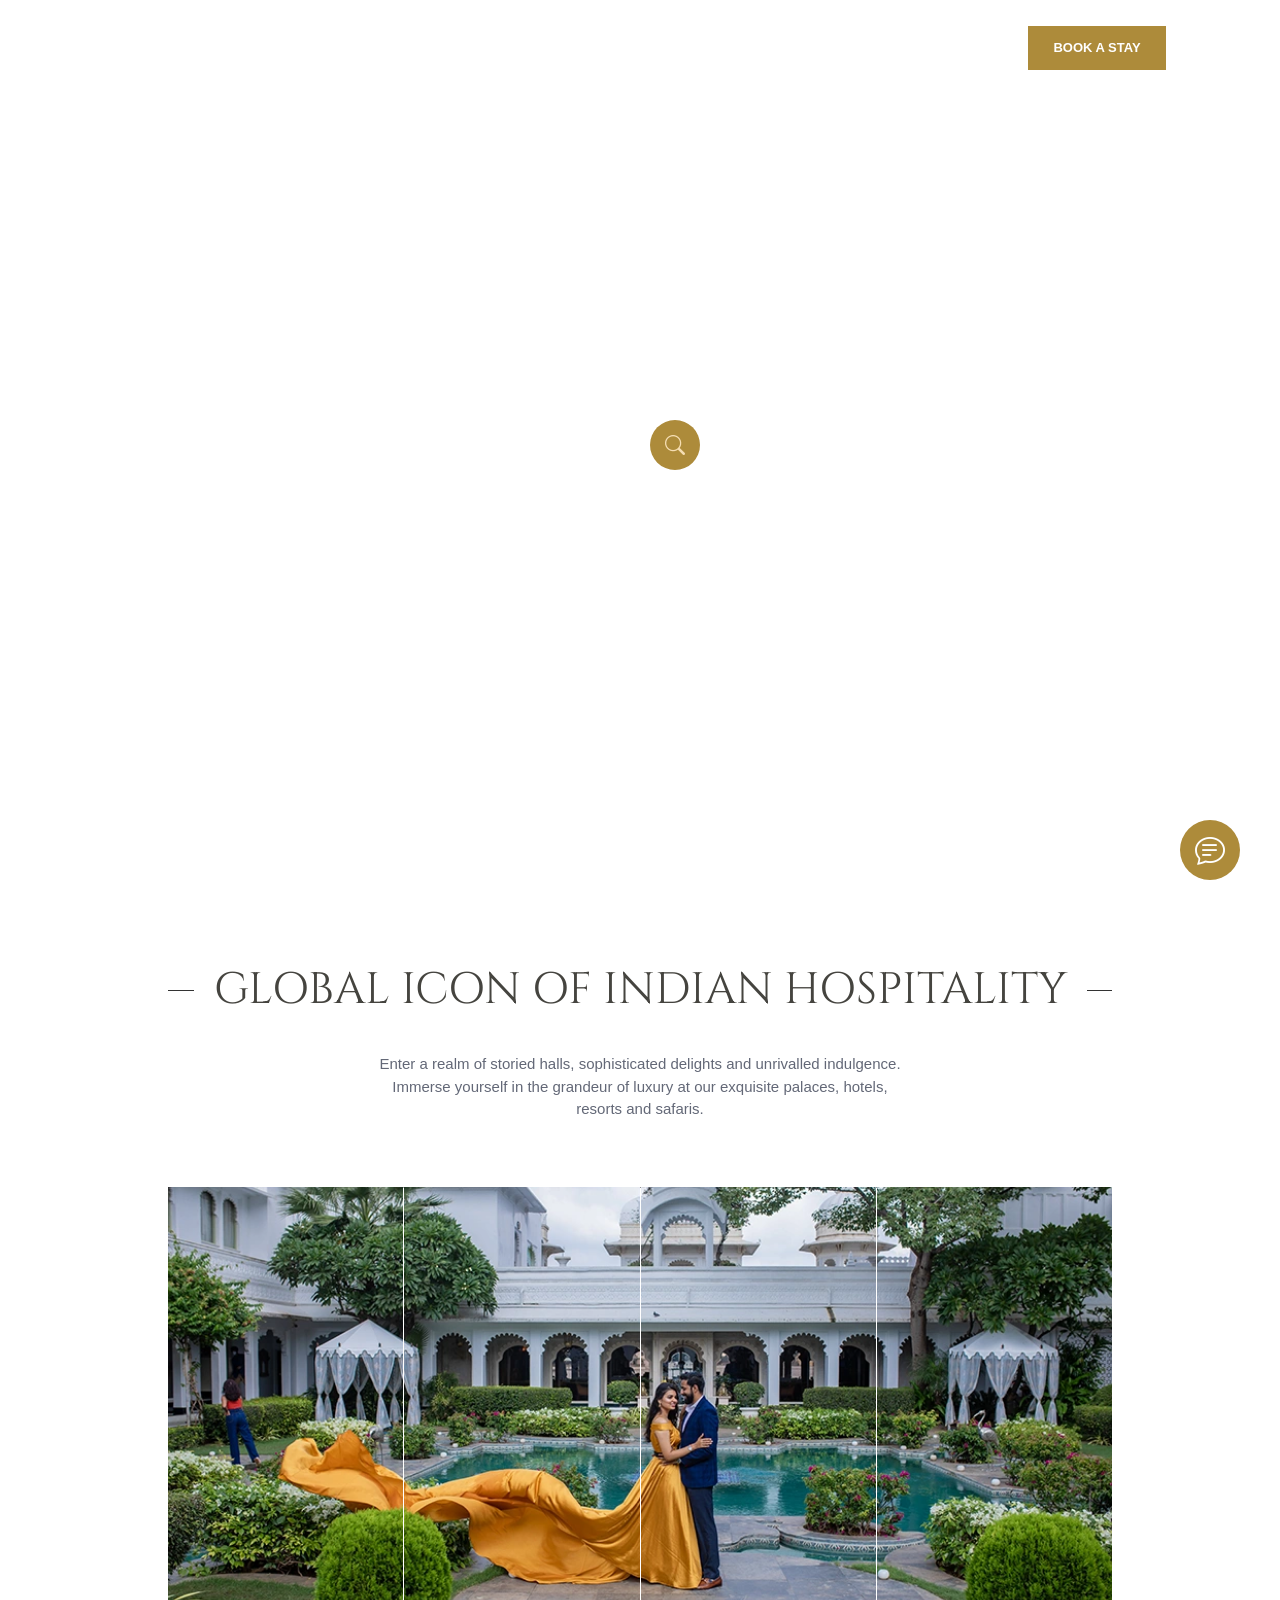
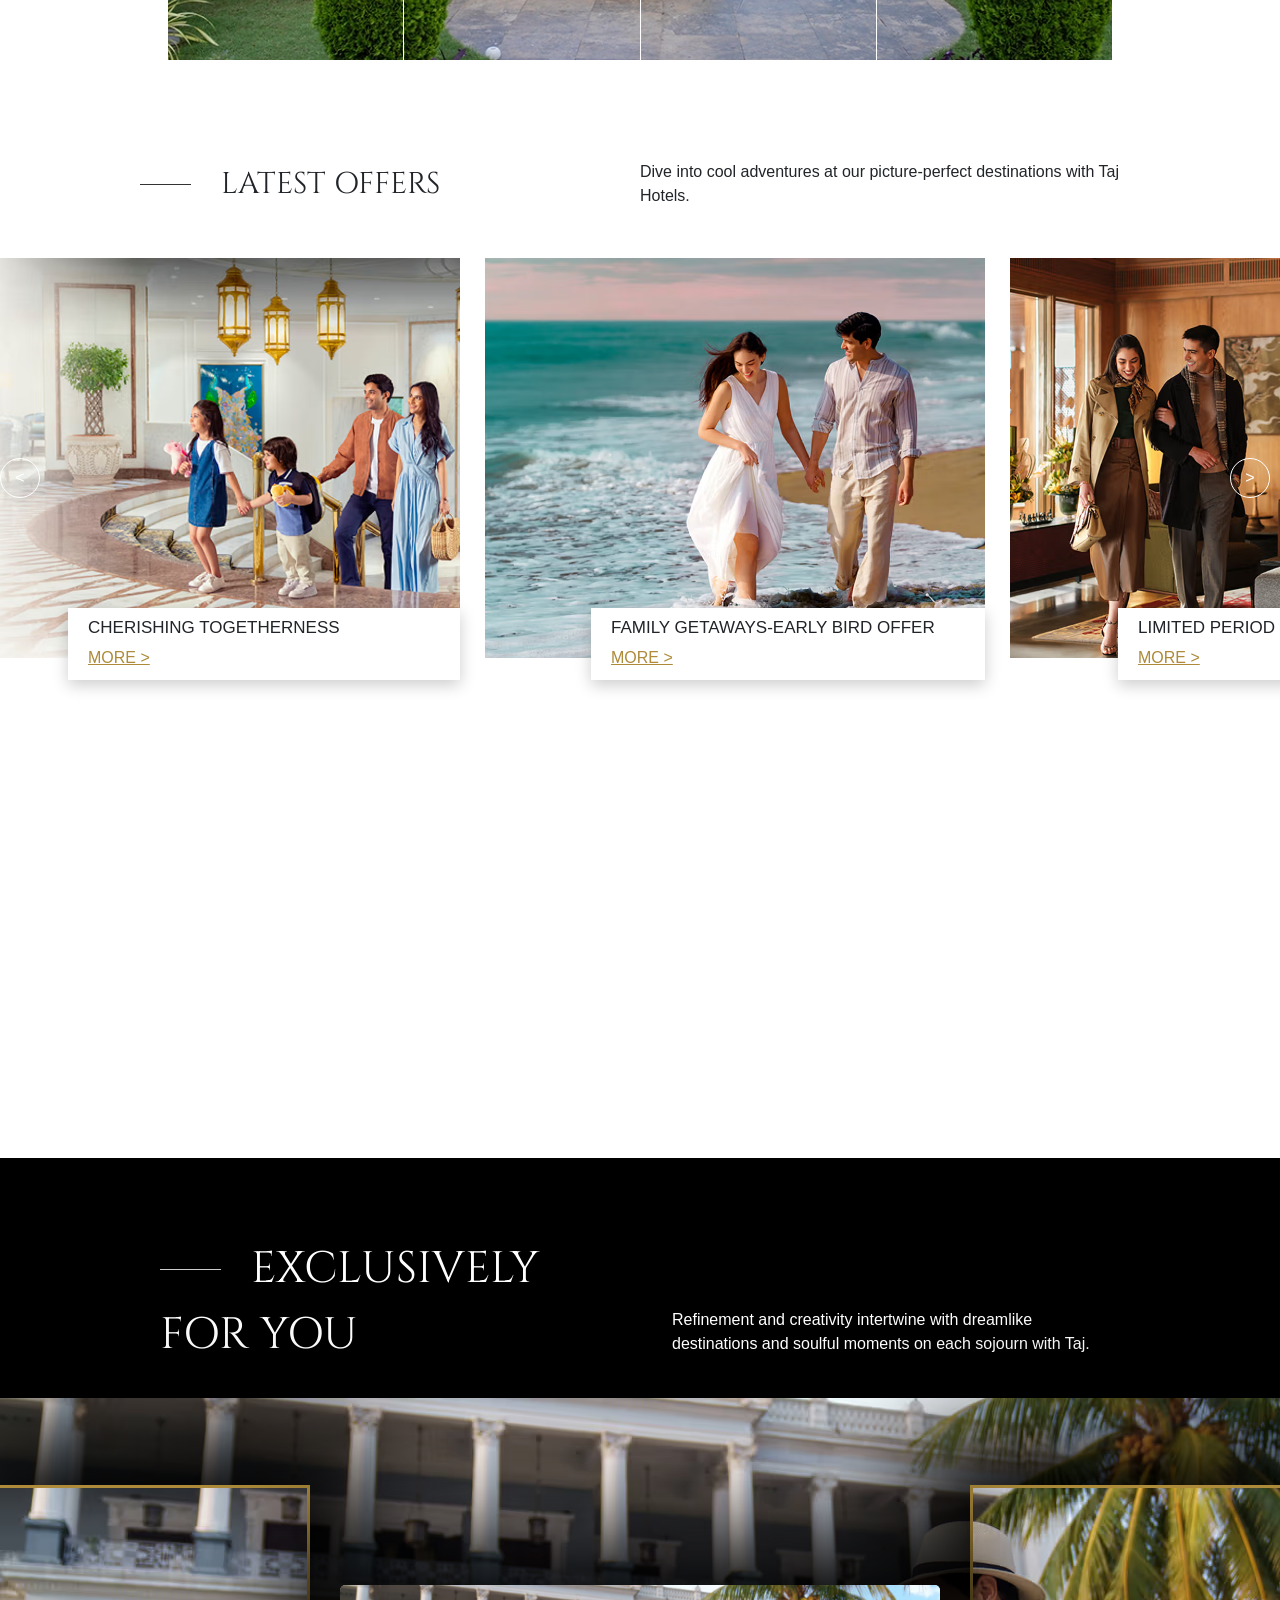
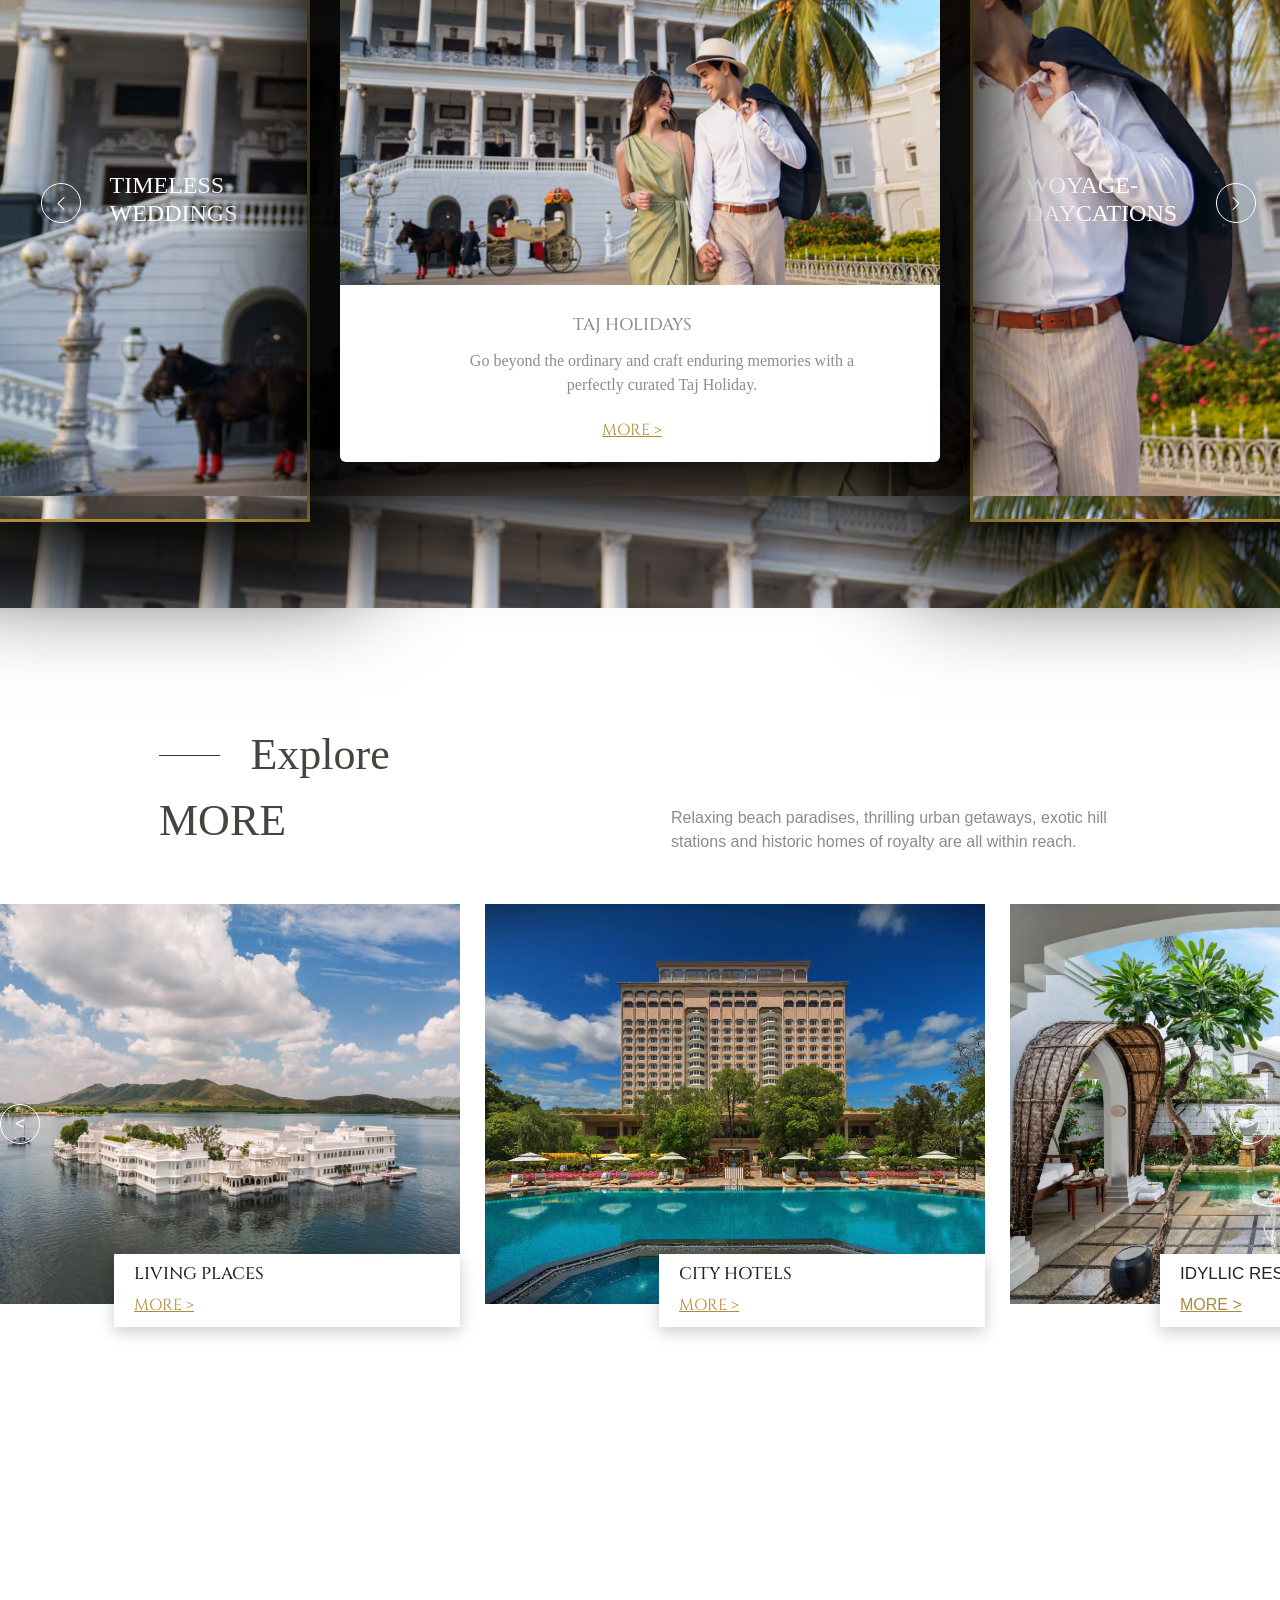
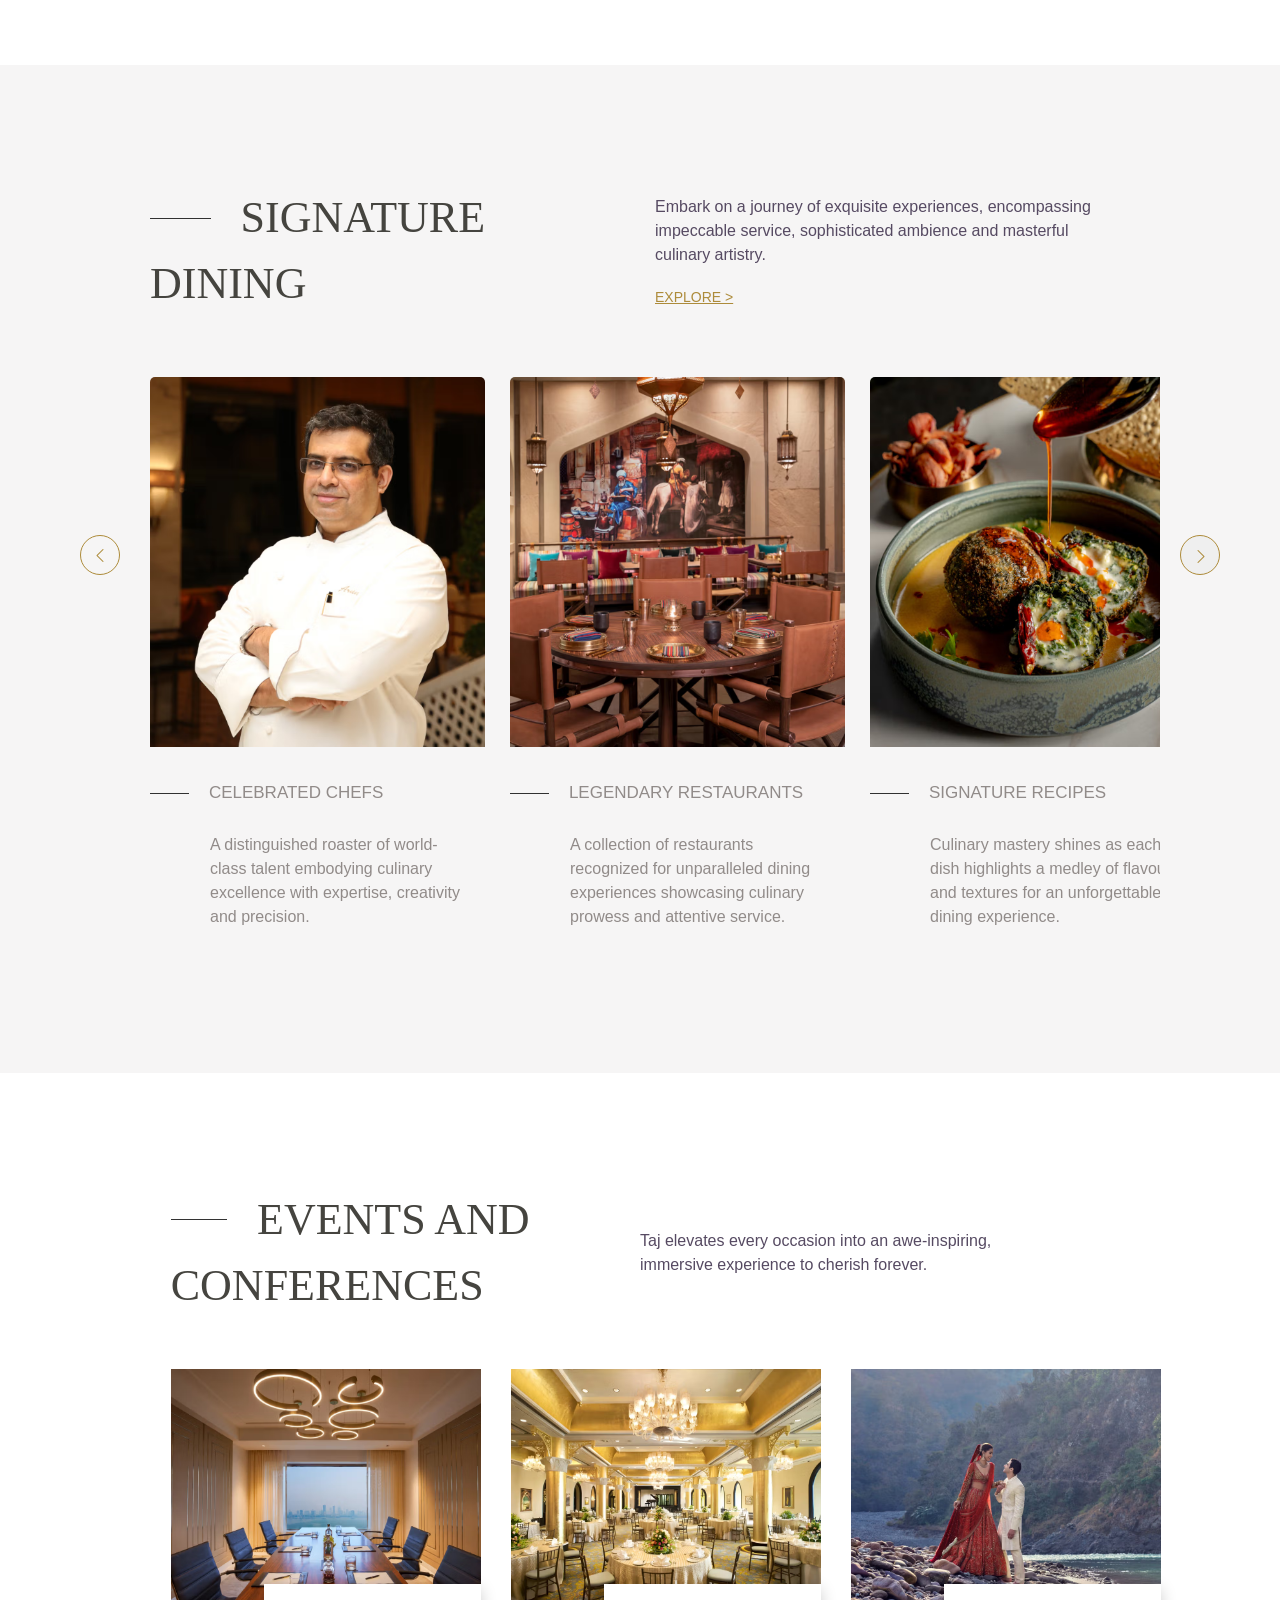
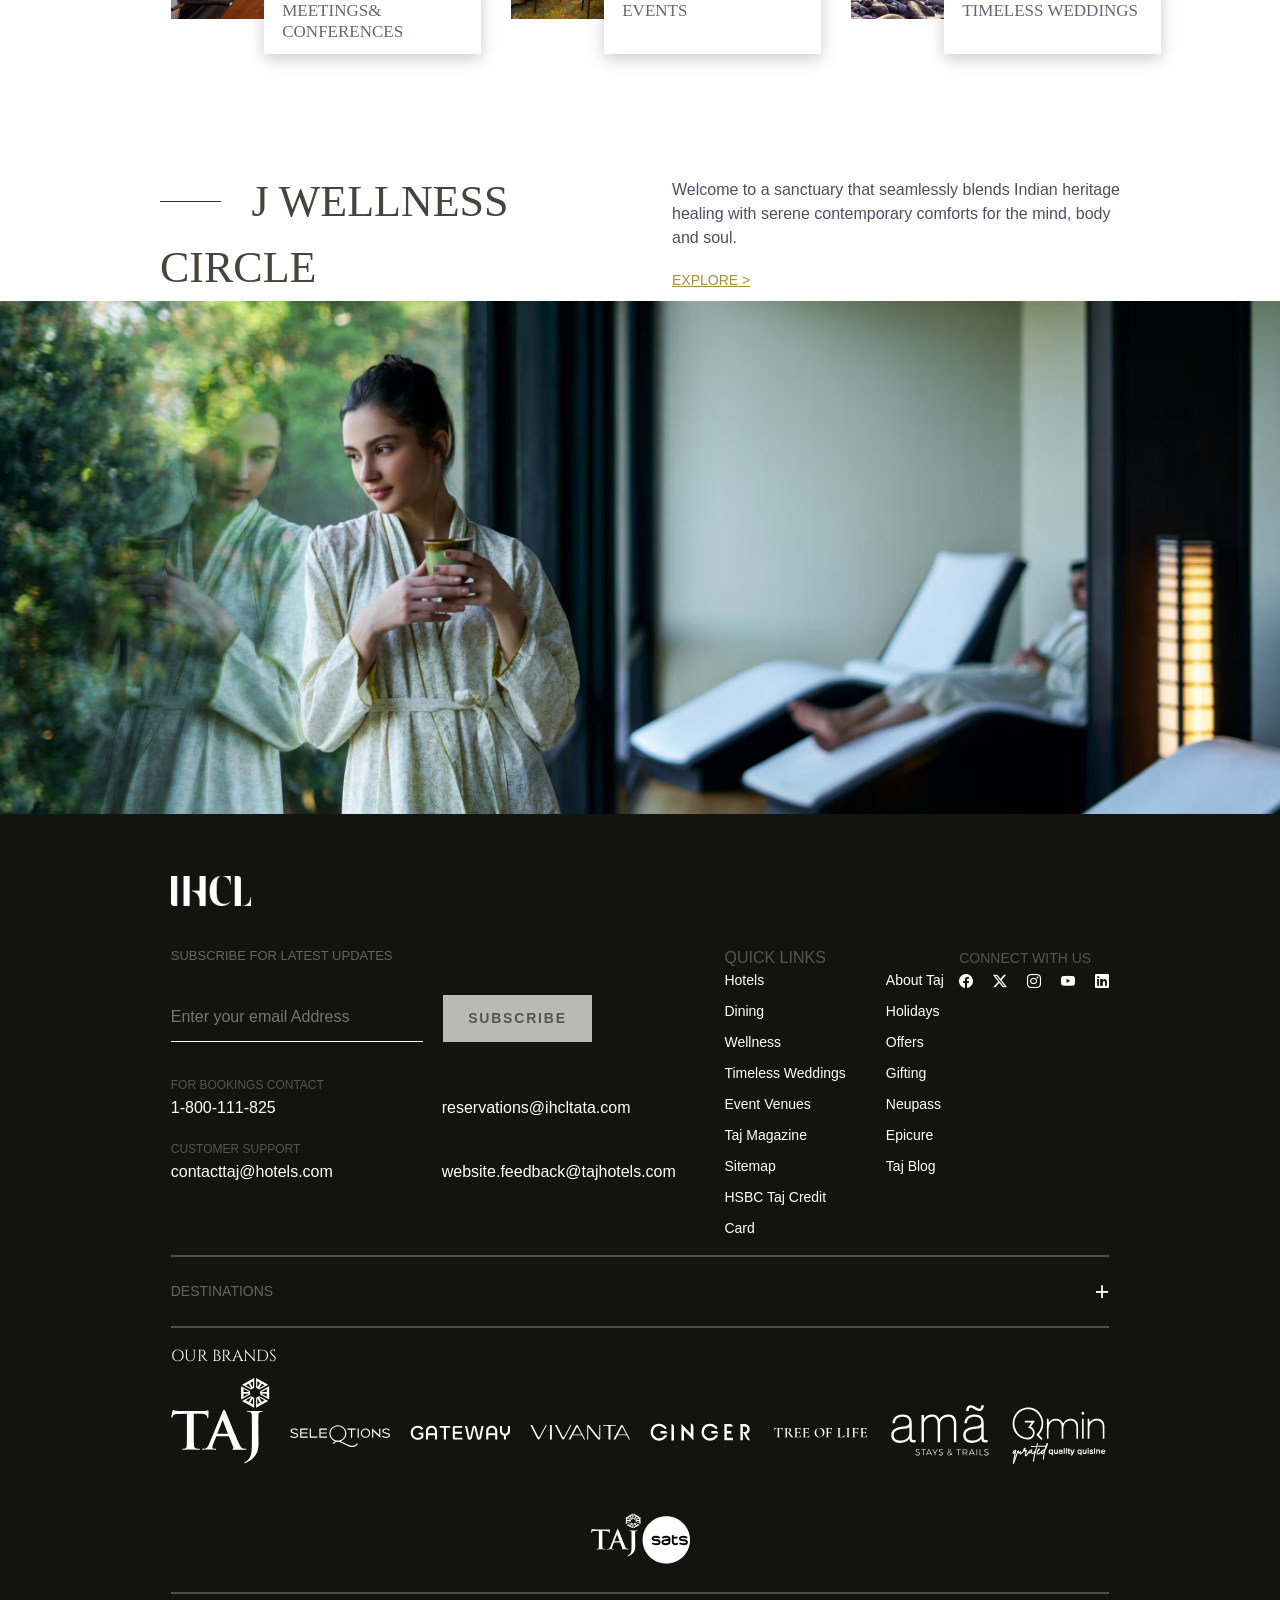
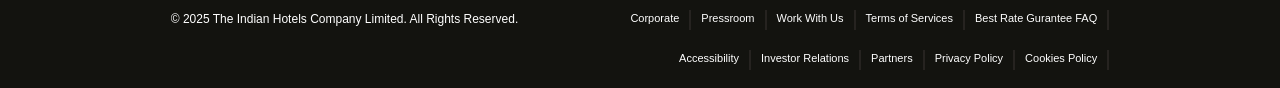
==== index.html @ 409188e1 "first commit" ====
<!DOCTYPE html>
<html lang="en">
  <head>
    <meta charset="UTF-8" />
    <meta name="viewport" content="width=device-width, initial-scale=1.0" />
    <link
      href="https://cdn.jsdelivr.net/npm/bootstrap@5.3.5/dist/css/bootstrap.min.css"
      rel="stylesheet"
      integrity="sha384-SgOJa3DmI69IUzQ2PVdRZhwQ+dy64/BUtbMJw1MZ8t5HZApcHrRKUc4W0kG879m7"
      crossorigin="anonymous"
    />

    <link
      rel="stylesheet"
      href="https://cdn.jsdelivr.net/npm/bootstrap-icons@1.11.3/font/bootstrap-icons.min.css"
    />
    <link rel="stylesheet" href="style.css" />
    <link rel="icon" href="./websitelogo.png.webp" type="image/png" />
    <title>Luxury Hotels & Resorts in India & the World _ Taj Hotels_files</title>

  

  </head>
  <body>
    <div class="nav">
      <a class="navbar-brand" href="#">
        <img
          src="./eaf9ae941361d173fdbd613ba600197b69471d50-100x88.png"
          alt="Logo"
          class="d-inline-block align-text-top"
        />
      </a>
      <nav class="navbar navbar-expand-lg bg-transparent">
        <div class="container-fluid">
          <button
            class="navbar-toggler"
            type="button"
            data-bs-toggle="collapse"
            data-bs-target="#navbarNavDropdown"
            aria-controls="navbarNavDropdown"
            aria-expanded="false"
            aria-label="Toggle navigation"
          >
            <span class="navbar-toggler-icon"></span>
          </button>
          <div class="collapse navbar-collapse" id="navbarNavDropdown">
            <ul class="navbar-nav">
              <li class="nav-item"></li>
              <li class="nav-item">
                <a
                  class="nav-link active text-white"
                  aria-current="page"
                  href="#"
                  >DESTINATIONS</a
                >
              </li>
              <li class="nav-item">
                <a class="nav-link text-white" href="#">HOTELS</a>
              </li>
              <li class="nav-item">
                <a class="nav-link text-white" href="#">DINING</a>
              </li>
              <li class="nav-item">
                <a class="nav-link text-white" href="#">OFFERS</a>
              </li>
              <li class="nav-item dropdown">
                <a
                  class="nav-link dropdown-toggle text-white"
                  href="#"
                  role="button"
                  data-bs-toggle="dropdown"
                  aria-expanded="false"
                >
                  MEMBERSHIPS
                </a>
                <ul class="dropdown-menu text-white">
                  <div class="membership">
                    <!-- <li><a class="dropdown-item" href="#">Action</a></li>
            <li><a class="dropdown-item" href="#">Another action</a></li>
            <li><a class="dropdown-item" href="#">Something else here</a></li>
          -->
                    <div class="firstinner">
                      <h4>BOOK DIRECT OFFERS</h4>
                      <h6>Exclusive offers and special promotions</h6>

                      <span><a>More ></a></span>
                    </div>
                    <div class="secondinner">
                      <div class="images">
                        <div class="img">
                          <img src="./img1.avif" alt="" />
                          <span>THE CHAMBER</span>
                        </div>
                        <div class="img">
                          <img src="./img2.avif" alt="" />
                          <span>NEUPASS</span>
                        </div>
                        <div class="img">
                          <img src="./img3.avif" alt="" />
                          <span>EPICURE</span>
                        </div>
                        <div class="img img2">
                          <img src="./img4.avif" alt="" />
                          <span>HSBC TAJ CREDIT CARD</span>
                        </div>
                        <div class="img img2">
                          <img src="./img5.avif" alt="" />
                          <span>BUSINESS CONTACT</span>
                        </div>
                      </div>
                    </div>
                  </div>
                </ul>
              </li>
              <li class="nav-item dropdown">
                <a
                  class="nav-link dropdown-toggle text-white"
                  href="#"
                  role="button"
                  data-bs-toggle="dropdown"
                  aria-expanded="false"
                >
                  MORE
                </a>
                <ul class="dropdown-menu text-white">
                  <div class="more">
                    <div class="firstinner2">
                      <h4>BOOK DIRECT OFFERS</h4>
                      <h6>Exclusive offers and special promotions</h6>

                      <span><a>More ></a></span>
                    </div>

                    <div class="moresecond">
                      <div class="more1">
                        <a href="">MEETINGS AND CONFERENCES</a>
                        <a href="">TIMELESS WEDDINGS</a>
                        <a href="">TAJ HOLIDAYS</a>
                        <a href="">WELLINESS</a>
                        <a href="">GIFTING</a>
                        <a href="">BUSINESS USERS</a>
                      </div>
                      <hr class="line" />
                      <div class="more2">
                        <a href="">ABOUT TAJ</a>
                        <a href="">SHE REMAINS THE TAJ</a>
                        <a href="">TAJ SKY VIEW RESIDENCES</a>
                        <a href="">TRAVEL STORIES</a>
                        <a href="">CONTACT US</a>
                        <a href="">> MANAGE YOUR BOOKING</a>
                      </div>
                    </div>
                  </div>
                </ul>
              </li>
            </ul>
            <div class="btns">
              <div class="btn">
                <button class="btn1">LOGIN</button>
                <span class="slash">/</span>
                <button class="btn1">JOIN</button>
              </div>

              <button class="btn2">BOOK A STAY</button>
            </div>
          </div>
        </div>
      </nav>
    </div>
    <i class="bi bi-chat-text"></i>
    <main >
      <section class="herosection">
        <video
          src="./TAJ WEBSITE FILM_1920 X 930_148mb.mp4"
          autoplay
          muted
          loop
          playsinline
          style="width: 100%; height: 100vh; object-fit: cover"
          class="video"
        ></video>

        <div class="search" id="searchBar">
          <i class="bi bi-search"></i>
        </div>
        <div class="modal-overlay" id="modal">
          <div class="extradiv">
            <div class="close">
              <button class="x"  id="close">
                Close <i class="bi bi-x-lg"></i>
              </button>
            </div>
            <div class="modal-box">
              <i class="bi bi-search"></i>
              <input
                type="text"
                id="searchInput"
                onkeyup="searchSuggestions()"
                onkeydown="clearSuggestions()"
              />

              <i class="bi bi-mic-fill"></i>

              <!-- <h2>Search</h2>
    <input type="text" placeholder="Type here..."> -->
              <!-- <button onclick="closeModal()" id="close"></button> -->
            </div>

            <div class="modal2">
              <h4 class="hotel">HOTEL</h4>
              <p class="popular">POPULAR HOTELS</p>
              <ul id="suggestionList"></ul>
              <!-- <ul> should NOT be inside <p> -->
            </div>
            <div class="nested">
              <a href="">The Taj Mahal Palace, Mumbai</a>
              <a href="">Taj Fort Aguda Resort & Spa, Goa</a>
              <a href="">Taj Palace, New Delhi</a>
              <a href="">Taj Lake Palace, Udaipur</a>
              <a href="">Taj Malabar Resort & Spa, Cochin</a>
            </div>
            <hr />
          </div>
        </div>
      </section>

      <section class="hospitality">
        <div class="content">
          <div class="div1">
            <div class="div11">
              <hr class="line1" />
              <span class="global">GLOBAL ICON OF INDIAN HOSPITALITY</span>
              <hr class="line1" />
            </div>
            <p class="para">
              Enter a realm of storied halls, sophisticated delights and
              unrivalled indulgence. Immerse yourself in the grandeur of luxury
              at our exquisite palaces, hotels, resorts and safaris.
            </p>
          </div>

          <div class="div2">
            <div class="eachdiv">
              <div class="timeless imgbgc">
                <div class="text">
                  <h3>TIMELESS</h3>
                  <span
                    >Embrace a timeless elegance that embodies sophistication
                    and an unwavering commitment to refined excellence.
                  </span>
                </div>
              </div>
              <hr class="imgbgcline">

              <div class="iconic imgbgc">
                <div class="text">
                  <h3>ICONIC</h3>
                  <span
                    >Indulge in enduring distinction, extraordinary experiences
                    and a legacy of unparalleled hospitality.
                  </span>
                </div>
              </div>
              <hr class="imgbgcline">
              <div class="authentic imgbgc">
                <div class="text">
                  <h3>AUTHENTIC</h3>
                  <span
                    >Dive into a legacy of impeccable service where true
                    refinement unfolds in every moment of your stay.
                  </span>
                </div>
              </div>
              <hr class="imgbgcline">
              <div class="soulful imgbgc">
                <div class="text">
                  <h3>SOULFUL</h3>
                  <span
                    >Cultivate cherished memories and embrace a distinctive
                    sense of belonging through personalised, immersive
                    experiences.
                  </span>
                </div>
              </div>
            </div>
            
          </div>
        </div>
      </section>

      <section class="offers">
        <div class="wholeoffer">
          <div class="offersdescription">
            <div class="description">
              <hr class="line2" />
              <span class="latest">LATEST OFFERS</span>
            </div>
            <span class="offerspan">
              Dive into cool adventures at our picture-perfect destinations with
              Taj Hotels.</span
            >
          </div>

          <div class="sliders1">
            <button class="prev"><</button>
            <div class="cards">
              <div class="card1 cc">
                <img src="./card1.avif" alt="" class="cards1" />
                <div class="zindexcard">
                  <h3 class="h3">CHERISHING TOGETHERNESS</h3>
                  <a href="" class="a1">MORE ></a>
                </div>
              </div>
              <div class="card2 cc">
                <img src="./card2.avif" alt="" class="cards2" />
                <div class="zindexcard2">
                  <h3 class="h3">FAMILY GETAWAYS-EARLY BIRD OFFER</h3>
                  <a href="" class="a1">MORE ></a>
                </div>
              </div>
              <div class="card3 cc">
                <img src="./card3.avif" alt="" class="cards3" />
                <div class="zindexcard3">
                  <h3 class="h3">LIMITED PERIOD ESCAPES</h3>
                  <a href="" class="a1">MORE ></a>
                </div>
              </div>
              <div class="card4 cc">
                <img src="./card4.avif" alt="" class="cards1" />
                <div class="zindexcard4">
                  <h3 class="h3">STAY A BIT LONGER</h3>
                  <a href="" class="a1">MORE ></a>
                </div>
              </div>
              <div class="card5 cc">
                <img src="./card5.avif" alt="" class="cards1" />
                <div class="zindexcard5">
                  <h3 class="h3">BREAKFAST INCLUSIVE RATE</h3>
                  <a href="" class="a1">MORE ></a>
                </div>
              </div>
              <div class="card6 cc">
                <img src="./card6.avif" alt="" class="cards1" />
                <div class="zindexcard6">
                  <h3 class="h3">NEW BEGINNINGS</h3>
                  <a href="" class="a1">MORE ></a>
                </div>
              </div>
            </div>
            <button class="next">></button>
          </div>
        </div>
      </section>

      <section class="bigslides">
         <div class="bigslidessdesc">
          <div class="big">
            <div>
              <hr class="bigline" />
              <span class="bigfont">EXCLUSIVELY</span>
            </div>
            <span class="bigfont">FOR YOU</span>
          </div>

          <div class="exclusivelydesc">
            <span
              >Refinement and creativity intertwine with dreamlike destinations and soulful moments on each sojourn with Taj.​</span
            >
           
          </div>
        </div>
        <div class="bigsliders">
          <div class="prevbtn">
            <i class="bi bi-chevron-left"></i>
            <h4>TIMELESS <br> WEDDINGS</h4>
          </div>
          <div class="cardimages">
            <div class="card bigcard" >
  <img src="./s2.avif" class="card-img-top responsivecard" alt="...">
  <div class="card-body big-body">
    <h5 class="card-title">TAJ HOLIDAYS</h5>
    <p class="card-text bigcardtext">Go beyond the ordinary and craft enduring memories with a perfectly curated Taj Holiday.</p>
    <a href="#" class="bigmore">MORE ></a>
  </div>
</div>
          </div>
        <div class="nextbtn">
          <h4>WOYAGE- <br> DAYCATIONS</h4>
            <i class="bi bi-chevron-right"></i>
            
          </div>
        </div>
      </section>

      <section class="exploremore">
        <div class="wholeoffer">
          <div class="relax2">
              <div class="sig2">
              <div>
                <hr class="line3" />
                <span class="fonth2">Explore </span>
              </div>
              <span class="fonth2">MORE</span>
            </div>

            <span class="offerspan2">
              Relaxing beach paradises, thrilling urban getaways, exotic hill stations and historic homes of royalty are all within reach.</span
            >
          </div>

          <div class="sliders2">
            <button class="prev prevv"><</button>
            <div class="cards cardss">
              <div class="card1 c">
                <img src="./card7.avif" alt="" class="cards1" />
                <div class="zindexcardmore">
                  <h3 class="h3">LIVING PLACES</h3>
                  <a href="" class="a1">MORE ></a>
                </div>
              </div>
              <div class="card2 c">
                <img src="./card8.avif" alt="" class="cards2" />
                <div class="zindexcard22">
                  <h3 class="h3">CITY HOTELS</h3>
                  <a href="" class="a1">MORE ></a>
                </div>
              </div>
              <div class="card3 c">
                <img src="./card9.avif" alt="" class="cards3" />
                <div class="zindexcard33">
                  <h3 class="h3">IDYLLIC RESORTS</h3>
                  <a href="" class="a1">MORE ></a>
                </div>
              </div>
              <div class="card4 c">
                <img src="./card10.avif" alt="" class="cards1" />
                <div class="zindexcard44">
                  <h3 class="h3">ENCHANTING SAFARIS</h3>
                  <a href="" class="a1">MORE ></a>
                </div>
              </div>
              <div class="card5 c">
                <img src="./card6.avif" alt="" class="cards1" />
                <div class="zindexcard55">
                  <h3 class="h3">NEW OPENINGS</h3>
                  <a href="" class="a1">MORE ></a>
                </div>
              </div>
            </div>
            <button class="next nextt">></button>
          </div>
        </div>
      </section>

      <section class="signaturedining">
        <div class="whole">
          <div class="signature sigdin ">
            <div class="sig">
              <div>
                <hr class="line3" />
                <span class="fonth2">SIGNATURE </span>
              </div>
              <span class="fonth2">DINING</span>
            </div>

            <div class="signdescription">
              <span
                >Embark on a journey of exquisite experiences, encompassing
                impeccable service, sophisticated ambience and masterful
                culinary artistry.​</span
              >
              <a href="" class="explore">EXPLORE ></a>
            </div>
          </div>
          <div class="chefsdishes">
            <div class="sliders3">
            <button class="prev2 prev"><i class="bi bi-chevron-left chevleft"></i></button>
            <div class="cardd">
              <div class="card-container">
              
              <div class="card lastcarousel">
                <img src="./chef1.avif" class="card-img-top img-top" alt="..." />
                <div class="card-body">
                  <h3 class="card-title">
                    <hr class="line3" />
                    CELEBRATED CHEFS
                  </h3>
                  <p class="card-text">
                    A distinguished roaster of world-class talent embodying
                    culinary excellence with expertise, creativity and
                    precision.
                  </p>
                </div>
              </div>
              <div class="card lastcarousel">
                <img src="./chef2.avif" class="card-img-top img-top" alt="..." />
                <div class="card-body">
                  <h3 class="card-title">
                    <hr class="line3" />
                    LEGENDARY RESTAURANTS
                  </h3>
                  <p class="card-text">
                    A collection of restaurants recognized for unparalleled
                    dining experiences showcasing culinary prowess and attentive
                    service.
                  </p>
                </div>
              </div>
              <div class="card lastcarousel">
                <img src="./chef3.avif" class="card-img-top img-top" alt="..." />
                <div class="card-body">
                  <h3 class="card-title">
                    <hr class="line3" />
                    SIGNATURE RECIPES
                  </h3>
                  <p class="card-text">
                    Culinary mastery shines as each dish highlights a medley of
                    flavours and textures for an unforgettable dining
                    experience.
                  </p>
                </div>
              </div>
              <div class="card lastcarousel">
                <img src="./chef4.avif" class="card-img-top img-top" alt="..." />
                <div class="card-body">
                  <h3 class="card-title">
                    <hr class="line3" />
                    PREMIER GLOBAL CUISINES
                  </h3>
                  <p class="card-text">
                    Experience the best of local and world flavours where
                    authentic ingredients and techniques blend seamlessly for
                    unparalleled culinary harmony.
                  </p>
                </div>
              </div>
              <div class="card lastcarousel">
                <img src="./chef5.avif" class="card-img-top img-top" alt="..." />
                <div class="card-body">
                  <h3 class="card-title">
                    <hr class="line3" />
                    BEYOND THE ORDINARY
                  </h3>
                  <p class="card-text">
                    Elegant and intricately crafted experiences unfold into
                    bespoke service and opulent settings.
                  </p>
                </div>
                </div>
              </div>
            </div>
            <button class="next2 .next"><i class="bi bi-chevron-right chevright"></i></button>
            </div>
          </div>
        </div>
      </section>

      <section class="events">
        <div class="signature signature2">
          <div class="sig">
            <div>
              <hr class="line3" />
              <span class="fonth2">EVENTS AND </span>
            </div>
            <span class="fonth2">CONFERENCES</span>
          </div>

          <div class="signdescription">
            <span
              >Taj elevates every occasion into an awe-inspiring, immersive
              experience to cherish forever.​</span
            >
          </div>
        </div>
        <div class="ecards">
          <div class="ecard1">
            <img src="./e1.avif" alt="" class="e1" />
            <div class="e1des">
              <h3>MEETINGS& CONFERENCES</h3>
            </div>
          </div>
          <div class="ecard1">
            <img src="./e2.avif" alt="" class="e1" />
            <div class="e2des">
              <h3>EVENTS</h3>
            </div>
          </div>
          <div class="ecard1">
            <img src="./e3.avif" alt="" class="e1" />
            <div class="e3des">
              <h3>TIMELESS WEDDINGS</h3>
            </div>
          </div>
        </div>
      </section>

      <section class="wellness">
        <div class="wellnessdesc">
          <div class="well">
            <div>
              <hr class="line3" />
              <span class="fonth2">J WELLNESS</span>
            </div>
            <span class="fonth2">CIRCLE</span>
          </div>

          <div class="signdescription2">
            <span
              >Welcome to a sanctuary that seamlessly blends Indian heritage
              healing with serene contemporary comforts for the mind, body and
              soul.​</span
            >
            <a href="" class="explore">EXPLORE ></a>
          </div>
        </div>

        <img src="./wellness.avif" alt="" class="wellnessimg" />
      </section>

      <footer class="foot">
        <img src="./footimage.png" alt="" class="footimg" />

        <div class="footerdiv">
          <div class="footerdiv1">
            <div class="info">
              <span>SUBSCRIBE FOR LATEST UPDATES</span>

              <div class="sub">
                <input
                  type="email"
                  name=""
                  id=""
                  placeholder="Enter your email Address"
                />
                <button class="subbtn">SUBSCRIBE</button>
              </div>

              <div class="bookingcontacts">
                <span class="headings">FOR BOOKINGS CONTACT</span>
                <div class="contactdetails">
                  <p class="details1">1-800-111-825</p>
                  <p>reservations@ihcltata.com</p>
                </div>
                <div class="support">
                  <span class="headings">CUSTOMER SUPPORT</span>
                  <div class="supportdetails">
                    <p class="details2">contacttaj@hotels.com</p>
                    <p>website.feedback@tajhotels.com</p>
                  </div>
                </div>
              </div>
            </div>
            <div class="quicklinks">
              <span>QUICK LINKS</span>
              <div class="links">
                <div class="links1">
                  <a href="">Hotels</a>
                  <a href="">Dining</a>
                  <a href="">Wellness</a>
                  <a href="">Timeless Weddings</a>
                  <a href="">Event Venues</a>
                  <a href="">Taj Magazine</a>
                  <a href="">Sitemap</a>
                  <a href="">HSBC Taj Credit</a>
                  <a href="">Card</a>
                </div>
                <div class="links2">
                  <a href="">About Taj</a>
                  <a href="">Holidays</a>
                  <a href="">Offers</a>
                  <a href="">Gifting</a>
                  <a href="">Neupass</a>
                  <a href="">Epicure</a>
                  <a href="">Taj Blog</a>
                </div>
              </div>
            </div>

            <div class="connectwithus">
              <span>CONNECT WITH US</span>
              <div class="sociallinks">
                <a href=""><i class="bi bi-facebook"></i></a>
                <a href=""><i class="bi bi-twitter-x"></i></a>
                <a href=""><i class="bi bi-instagram"></i></a>
                <a href=""><i class="bi bi-youtube"></i></a>
                <a href=""><i class="bi bi-linkedin"></i></a>
              </div>
            </div>
          </div>
          <hr class="footerhr" />
          <div class="accorddiv">
            <div class="accordian">
              <div class="accor">
                <span>DESTINATIONS</span>
              </div>
              <button class="accordbtn">+</button>
            </div>

            <div class="accordion-content">
              <ul>
                <li><a href="">5-Star Hotels in Agra</a></li>
                <li><a href="">5-Star Hotels in Bandhavgarh</a></li>
                <li><a href="">5-Star Hotels in Bhopal</a></li>
                <li><a href="">5-Star Hotels in Chitwan</a></li>
                <li><a href="">5-Star Hotels in Dubai</a></li>
                <li><a href="">5-Star Hotels in Gurgaon</a></li>
                <li><a href="">5-Star Hotels in Jaipur</a></li>
                <li><a href="">5-Star Hotels in Kerala</a></li>
                <li><a href="">5-Star Hotels in Kumarakom</a></li>
                <li><a href="">5-Star Hotels in Madikeri</a></li>
                <li><a href="">5-Star Hotels in New York</a></li>
                <li><a href="">5-Star Hotels in Ranthambore</a></li>
                <li><a href="">5-Star Hotels in Tirupati</a></li>
              </ul>

              <ul>
                <li><a href="">5-Star Hotels in Ahmedabad</a></li>
                <li><a href="">5-Star Hotels in Bekal</a></li>
                <li><a href="">5-Star Hotels in Cape Town</a></li>
                <li><a href="">5-Star Hotels in Colombo</a></li>
                <li><a href="">5-Star Hotels in Gandhinagar</a></li>
                <li><a href="">5-Star Hotels in Gwalior</a></li>
                <li><a href="">5-Star Hotels in Jim Corbett</a></li>
                <li><a href="">5-Star Hotels in Kochi</a></li>
                <li><a href="">5-Star Hotels in London</a></li>
                <li><a href="">5-Star Hotels in Maldives</a></li>
                <li><a href="">5-Star Hotels in Panna</a></li>
                <li><a href="">5-Star Hotels in Rishikesh</a></li>
                <li><a href="">5-Star Hotels in Varanasi</a></li>
              </ul>

              <ul>
                <li><a href="">5-Star Hotels in Amritsar</a></li>
                <li><a href="">5-Star Hotels in Bengaluru</a></li>
                <li><a href="">5-Star Hotels in Chandigarh</a></li>
                <li><a href="">5-Star Hotels in Coorg</a></li>
                <li><a href="">5-Star Hotels in Gangtok</a></li>
                <li><a href="">5-Star Hotels in Havelock</a></li>
                <li><a href="">5-Star Hotels in Jodhpur</a></li>
                <li><a href="">5-Star Hotels in Kolkata</a></li>
                <li><a href="">5-Star Hotels in Lucknow</a></li>
                <li><a href="">5-Star Hotels in Mumbai</a></li>
                <li><a href="">5-Star Hotels in Pench</a></li>
                <li><a href="">5-Star Hotels in San Francisco</a></li>
                <li><a href="">5-Star Hotels in Udaipur</a></li>
              </ul>

              <ul>
                <li><a href="">5-Star Hotels in Andamans</a></li>
                <li><a href="">5-Star Hotels in Bentota</a></li>
                <li><a href="">5-Star Hotels in Chennai</a></li>
                <li><a href="">5-Star Hotels in Darjeeling</a></li>
                <li><a href="">5-Star Hotels in Goa</a></li>
                <li><a href="">5-Star Hotels in Hyderabad</a></li>
                <li><a href="">5-Star Hotels in Kanha</a></li>
                <li><a href="">5-Star Hotels in Kovalam</a></li>
                <li><a href="">5-Star Hotels in Lusaka</a></li>
                <li><a href="">5-Star Hotels in New Delhi</a></li>
                <li><a href="">5-Star Hotels in Rajasthan</a></li>
                <li><a href="">5-Star Hotels in Shimla</a></li>
                <li><a href="">5-Star Hotels in Wayanad</a></li>
              </ul>
            </div>
          </div>

          <hr class="footerhr" />

          <div class="logos">
            <span>OUR BRANDS</span>
            <div class="logoimages">
              <img src="./L1.svg" alt="" class="l1">
              <img src="./l2.svg" alt="" class="l2" width="50px">
              <img src="./l3.svg" alt="" class="l3">
              <img src="./l4.svg" alt="" class="l4">
              <img src="./l5.svg" alt="" class="l5">
              <img src="./l6.svg" alt="" class="l2">
              <img src="./l7.svg" alt="" class="l7">
              <img src="./l8.svg" alt="" class="l8">
              <img src="./l9.svg" alt="" class="l9">
            </div>
          </div>

          <hr class="footerhr">

<div class="lastdiv">
<div class="copyright">
  <span>© 2025 The Indian Hotels Company Limited. All Rights Reserved.</span>
</div>
<div class="termsofservices">
  <div class="l">
    <a href="" class="lasta">Corporate</a> <hr class="vertical">
  
   
    <a href="" class="lasta">Pressroom</a> <hr class="vertical">
<a href="" class="lasta">Work With Us</a> <hr class="vertical">
  
    <a href="" class="lasta">Terms of Services</a> <hr class="vertical">
  
  
    <a href="" class="lasta">Best Rate Gurantee FAQ</a> <hr class="vertical">
  
  </div>
  <div class="l22">
    <a href="" class="lasta">Accessibility</a> <hr class="vertical">
   
    <a href="" class="lasta">Investor Relations</a> <hr class="vertical">
  
   
    <a href="" class="lasta">Partners</a> <hr class="vertical">
  
   
    <a href="" class="lasta">Privacy Policy</a> <hr class="vertical">
  
   
    <a href="" class="lasta">Cookies Policy</a> <hr class="vertical">
  </div>
</div>

</div>

        </div>
      </footer>
    </main>
    <script
      src="https://cdn.jsdelivr.net/npm/bootstrap@5.3.5/dist/js/bootstrap.bundle.min.js"
      integrity="sha384-k6d4wzSIapyDyv1kpU366/PK5hCdSbCRGRCMv+eplOQJWyd1fbcAu9OCUj5zNLiq"
      crossorigin="anonymous"
    ></script>

    <script src="script.js"></script>
  </body>
</html>
---- style.css ----
@import url('https://fonts.googleapis.com/css2?family=Cinzel:wght@400..900&family=League+Spartan:wght@100..900&display=swap');
  
/* ----------Nav start--------------- */

@media (max-width: 1200px) {
    .navbar-collapse {
        gap: 30px;
        /* Reduce big gap */
    }

    .membership,
    .more {
        margin-left: 0;
        flex-direction: column;
    }

    .images {
        flex-wrap: wrap;
        justify-content: center;
    }

    .btns {
        flex-direction: column;
        align-items: flex-start;
        gap: 10px;
        width: 100%;
    }

    .btn2 {
        width: 100%;
        padding: 10px 0;
        text-align: center;
    }

    .nav {
        /* padding: 10px 0px; */
        display: flex;
        gap: 0px !important;
        width: 100% !important;
    }

    .navbar-nav {
        flex-direction: column;
        align-items: flex-start;
        gap: 15px;
    }

    .nav-item {
        width: 100%;
    }

    .dropdown-menu {
        background-color: white;
        padding: 10px;
    }

    .firstinner,
    .firstinner2 {
        padding: 40px 20px;
    }
    .prevbtn,.nextbtn{
        width: 15% !important;
        justify-content: center;
        align-items: center;
        gap: 0px;

    }
 .prevbtn>h4 {
     font-family: cinzel sans-serif;
     font-size: 12px !important;
     font-weight: 400;
     padding: 0px !important;
     /* width: 25%; */
     color: white;
     text-align: center;


 }
  .nextbtn>h4 {
      font-family: cinzel sans-serif;
      font-size: 12px !important;
      font-weight: 400;
    padding: 0px !important;
      /* width: 25%; */
      color: white;
  }
  .search{

    top: 300px ;
left: 550px !important;
  }

}
      



@media (max-width: 991px) {
    .navbar-collapse {
        flex-direction: column;
        align-items: flex-start;
        gap: 20px;
    }

    .btns {
        flex-direction: column;
        width: 100%;
        align-items: flex-start;
        gap: 10px;
    }

    .btn2 {
        width: 100%;
        padding: 10px 0;
        text-align: center;
    }

    .membership,
    .more {
        flex-direction: column;
        margin-left: 0;
        /* Remove large negative margins on mobile */
    }

    .images {
        flex-direction: column;
        align-items: flex-start;
    }

    .moresecond {
        flex-direction: column;
    }

    .more1,
    .more2 {
        width: 100%;
        padding: 20px;
        border-right: none;
    }

    .nav {
       width: 100% !important;
       display: flex;
       justify-content: space-between;
       float: right;
    }
    .container-fluid{
        
        float:right !important;
    }

    .nav img {
        width: 60px;
        height: 60px;
    }

    .navbar-nav {
        flex-direction: column;
        width: 100%;
    }

    .nav-item {
        width: 100%;
    }

    .dropdown-menu {
        background-color: white;
        padding: 10px;
    }

    .hospitality{
        padding: 50px 0px 70px 0px!important;
      
        display: flex;
        justify-content: center;
    }
    .line1{
       visibility: hidden !important;
    }

        .content {
            width: 100% !important;
            /* border: 2px solid blue; */
            display: flex;
            flex-direction: column;
            gap: 50px;
            overflow: hidden;
    
        }
        .bigsliders{
            padding: 0px !important;

        }
        .prevbtn,.nextbtn{
            border: none !important;
        }
        .prevbtn>h4,.nextbtn>h4{
            display: none;
        }
        .search{
             
            top:0px !important;
            left: 450px !important;
        }
        .signature{
            display: flex;
            justify-content: space-between !important;
            gap: 70px !important;
           
        }
}

@media (max-width: 425px) {
    .nav{
        width: 100% !important;
    }
    .btns {
        flex-direction: column;
        gap: 5px;
    }

    .btn2 {
        font-size: 12px;
        padding: 8px 0;
    }

    .firstinner,
    .firstinner2 {
        padding: 40px 20px;
    }
    .signature{

    }
    .whole{
        padding: 0px !important;
    }
}
@media (max-width:375px){
    .nav{
        width: 100% !important;
    }
    .signature {
        display: flex;
        flex-direction: column;
        gap: 20px !important;
    }
    .whole{
        text-align: center;
    }
   .prev2 {
       position: absolute;
       border-radius: 100%;

       width: 40px;
       height: 40px;
       left: 0px !important;
       border: none;
       top: 550px !important;
       color: #ad8b3a;
       border: 1px solid #ad8b3a;


   }

   .next2 {
       position: absolute;
       border-radius: 100%;

       width: 40px;
       height: 40px;
       border: none;
       right: 40px !important;
        top: 550px !important;
       color: #ad8b3a;
       border: 1px solid #ad8b3a;

   }
   .events{
    display: flex;
    flex-direction: column;
    justify-content: center !important;
   align-content: center !important;
   align-items: center !important;
   /* text-align: center !important; */
    padding: 10px 0px 100px 30px !important;
    /* height: 200% !important; */
   }
   .signature2{
    display: flex;
    flex-direction: column !important;
    /* text-align: center !important; */
   }
   .fonth2{
    font-size: 20px !important;
   }
   
.relax2{
    display: flex;
    flex-direction: column;
    gap: 20px !important;
    justify-content: center !important;
    align-content: center !important;
    align-items: center !important;
}
.offerspan2{
    width: 50% !important;
}
.exploremore{
    height: 100% !important;
    padding: 20px 0px 40px 0px !important;
   
}
.cardss{
    /* padding: 0px 0px 40px 0px !important; */
    height: 1000px !important;
   
}
.offersdescription{
    display: flex;
    flex-direction: column;
  
    align-items: center;
    gap: 10px !important;
    
}
.offerspan{
    width: 50% !important;
}
.bi-chat-text{
left: 300px !important;
}
.content{
    text-align: center;
}
.bigfont{
    font-size: 20px !important;
}
.bigslidessdesc{
    display: flex !important;
    flex-direction: column;
    gap: 0px !important;
   
   
}
        .bigline {
            width: 100% ;
            height: 3px !important;;
    font-size: 44px !important;
            background-color: black;
            border: 3px solid whitesmoke !important;
    
            color: white;
            /* border: none; */
            opacity: 0.8;
        }
        .bigcardtext{
            text-align: center !important;
            width: 50% !important;
        }
        

.exclusivelydesc>span{
    width: 100% ;
}
.wellnessdesc{
    text-align: center;
    display: flex;
    flex-direction: column;
    gap: 20px;
    padding-bottom: 20px;
}
.foot{
    padding: 30px 10px 0px 10px !important;
}
.logos{
    height: 100vh !important;
  
}
.logoimages{
padding: 0px !important;
    margin-left: -120px;
}
.lastdiv{
    display: flex;
    flex-direction: column;
}
.supportdetails{
    display: flex !important;
    flex-direction: column !important;
    gap: 0px !important;
}
.contactdetails{
    display: flex;
    flex-direction: column;
    gap: 0px !important;
}
.details1{
    width: 100% !important;
}
.sub{
    width: 100% !important;
}
.info{
    width: 100% !important;
}
.footerdiv1 {
    display: flex;
    flex-wrap: wrap;
}
.search{
   left: 30px!important;
}

}


@media (max-width: 1024px){
    .logos {
            height: 100vh !important;
    
        }
    
        .logoimages {
            padding: 0px !important;
            margin-left: -120px;
        }
    
        .lastdiv {
            display: flex;
            flex-direction: column;
        }
    
        .supportdetails {
            display: flex !important;
            flex-direction: column !important;
            gap: 0px !important;
        }
    
        .contactdetails {
            display: flex;
            flex-direction: column;
            gap: 0px !important;
        }
    
        .details1 {
            width: 100% !important;
        }
    
        .sub {
            width: 100% !important;
        }
    
        .info {
            width: 100% !important;
        }
    
        .footerdiv1 {
            display: flex;
            flex-wrap: wrap;
        }
        .search{
            top: 400px !important;
        }
}


/* -------------------NAV END------------------- */
@media (max-width:1210px) {
    .logos {
        display: flex;
        flex-direction: row;
        /* Change to row */
        flex-wrap: wrap;
        /* Now wrapping will work */
        width: 100%;
        height: auto;
        gap: 10px;
        color: white;
        font-family: cinzel;
        height: 30vh;
    }
    .ecards{
        display: flex;
        flex-direction: row;
        flex-wrap: wrap;
    }
    /* .cards{
        display: flex;
            flex-direction: row;
            flex-wrap: wrap;
    }
    .offers{
        height: 310vh !important;
       /* padding-bottom: 100px !important; */
    /* }
    .cards{
        height: 600vh !important;
    }  */

 
}
@media (max-width: 768px) {
    .logoimages img {
        max-width: 80px;
        
    }
          .bigsliders {
             
              /* border: 2px solid blue; */
              display: flex;
              flex-direction: row;
              gap: 0px !important;
              overflow: hidden;
    
          }
          .search{
            left: 350px !important;
          }
          .signature2{
            gap:100px !important;
            width: 100% !important;
           
          }
          .signdescription>span{
            width: 100% !important;
          }
          .events{
        padding: 113.788px 50px 150px !important;
          }

                 .search {
                    top: 1000px !important;
                     left: 400px !important;
                 }
          
}
@media (max-width: 682px){

    .responsivecard {
            position: relative;
          
        }
        .prevbtn,.nextbtn{
            position: absolute;
        }
        .prevbtn{
left: 5px;
z-index: 999;
        }
        .nextbtn{

right: 5px;
    z-index: 999;
        }
        .bigsliders{
          
           display: flex;
           justify-content: center !important;
           /* align-items: center !important;
           align-content: center !important; */

        }
  .search {
      left: 160px !important;
  }

}

@media (max-width: 320px){
/* .nav{
    width:100% !important;
} */

.bi-chat-text{
    left: 250px !important;
}

}

@media (max-width: 425px){
.global{
    text-align: center !important;
}
    .bi-chat-text{
        left: 340px;
    }
  /* .events {
      display: flex !important;
      flex-direction: column !important;

    
  } */
        .signature2 {
            display: flex !important;
            flex-direction: column !important;
            gap: 20px !important;
        }
        .fonth2{
            font-size: 20px !important;
        }
        .foot{
            padding: 0px !important;
            /* display: flex;
            flex-direction: column;
            flex-wrap: wrap; */
        }
        .footerdiv1{
flex-wrap: wrap;

        }
        .info{
            width: 100% !important;
            display: flex;
            flex-wrap: wrap;
        }
        .contactdetails{
            gap:50px !important;
        }
        .sub{
            width: 100%;
        }
        .supportdetails{
            gap: 30px !important;
        }
.foot {
    padding: 30px 0px 0px 0px !important;
}

.logos {
    height: 100vh !important;

}

.logoimages {
    padding: 0px !important;
    margin-left: -120px;
}

.lastdiv {
    display: flex;
    flex-direction: column;
}

.supportdetails {
    display: flex !important;
    flex-direction: column !important;
    gap: 0px !important;
}

.contactdetails {
    display: flex;
    flex-direction: column;
    gap: 0px !important;
}

.details1 {
    width: 100% !important;
}

.sub {
    width: 100% !important;
}

.info {
    width: 100% !important;
}

.footerdiv1 {
    display: flex;
    flex-wrap: wrap;
}
 .offersdescription{
    display: flex;
    flex-direction: column;
    gap: 50px !important;
    align-items: center;
 }
 .offerspan{
    width: 50% !important;
 }
 .relax2{
    display: flex;
    gap: 30px !important;
    flex-direction: column;
    align-items: center;
 }
 .offerspan2{
    width: 50% !important;
 }
 .sigdin{
    display: flex;
    flex-direction: column;
    gap: 20px !important;
 }

 .next2{
    right: 0px !important;
    
 }
 .prev2{
    left: 0px !important;
 }
 .chevleft{
    background-color:#ebe1ca;
 }
 /* .bigcard{
    z-index: 9999999999 !important;
 } */

}

@media (max-width: 1440px){
   
         .search {
             display: flex;
             align-items: center;
             justify-content: center;
             position: absolute;
             top: 300px !important;
             left: 650px;
             width: 50px;
             height: 50px;
             border-radius: 50%;
             background-color: #ad8b3a;
             z-index: 3;
             cursor: pointer;
    
         }
}

@media (max-width: 500px) {
    .logoimages img {
        max-width: 60px;
    }
}




















  * {
      margin: 0;
      padding: 0;
  }

  body {
      font-family: Inter,
          sans-serif;
      background-color: transparent;
     
       
      
    

  }
  .bi-chat-text{
    position: fixed;
    background-color:#ad8b3a;
    color: white;
    z-index: 9999;
    bottom: 20px;
    right: 40px;
   width: 60px;
   font-size: 30px;
    height: 60px;
    border-radius: 50%;
    padding: 10px;
  display: flex;
  justify-content: center;
  align-items: center;
  }

  .nav {
      display: flex;
      background-color: transparent;
      gap: 13px;
      padding: 14px 0px 0px 45px;
      position: relative;
      z-index: 9999999;
      position: fixed;
      width: 100%;
   

  }

  img {
      width: 70px;
      height: 65px;
      cursor: pointer;
  }

  .btn1 {
      background-color: transparent;
      color: white;
      border: none;

  }

  .slash {
      color: white;
  }

  .btn2 {
      background-color: #ad8b3a;
      color: white;
      border: none;
      padding: 12.7038px 25.5442px;
      font-weight: 700;
      font-size: 13px;
  }

  .btns {
      color: white;
      display: flex;
      align-items: center;
      gap: 22px;



  }

  .navbar-collapse {
      display: flex;
      justify-content: center;
      align-items: center;
      align-content: center;
      gap: 83px;

  }

  /* .container-fluid{
        display: flex;
            justify-content: space-evenly;
            align-items: center;
            align-content: center;
            gap: 20px;
} */
  .navbar-nav {
      display: flex;
      gap: 10px;
      align-items: center;
      align-content: center;
  }
/* 
  .nav-item.open .dropdown-menu {
      display: block;
  } */

  
  .dropdown-menu {
      display: none;
      opacity: 0;
      visibility: hidden;
      transition: all 0.1s ease;
  }

  
  .nav-item.open .dropdown-menu {
      display: block;
      opacity: 1;
      visibility: visible;
  }

   .changed {
       background-color: white;
   }

  

  .video {
      /* position: relative;
      top: 0px;
      z-index: 1; */

  }

  .membership {

      display: flex;
      flex-direction: row;

      margin-left: -556px;
  }

  .firstinner {

      background-color: #ad8b3a;
      width: auto;
      /* padding: 70px 30px 70px 100px; */
      padding: 60px 69px 60px 69px;
      text-align: center;

  }

  .firstinner>h4 {
      width: 300px;
  }

  .firstinner>span>a {
      text-decoration: underline !important;
      cursor: pointer;
  }

  .secondinner {
      background-color: white;
      padding: 30px 123px 30px 25px;


  }

  .images {
      display: flex;
      color: #ad8b3a;
      gap: 20px;
      align-items: center;
      align-content: center;




  }

  .img {
      display: flex;
      flex-direction: column;
      gap: 10px;
      justify-content: center;
      align-content: center;
      align-items: center;
      line-height: 18.4px;


  }

  .img>img {
      width: 140px;
      height: 110px;
      object-fit: cover;
  }

  .img2 {


      margin-top: 20px;
      text-align: center;

  }



  .dropdown-menu {
      background-color: transparent;
      border: none;
  }

  .firstinner2 {
      background-color: #ad8b3a;
      width: auto;
      /* padding: 70px 30px 70px 100px; */
      padding: 100px 69px 60px 69px;
      text-align: center;
  }

  .firstinner2>h4 {
      width: 300px;
  }

  .firstinner2>span>a {
      text-decoration: underline !important;
      cursor: pointer;
  }

  .more {
      display: flex;
      flex-direction: row;

      margin-left: -717px;
  }

  .moresecond {
      background-color: #f0eeee;
      display: flex;
  }

  .more1 {
      width: 469px;
      display: flex;
      flex-direction: column;
      padding: 30px 150px 40px 60px;
      gap: 15px;
      border-right: 1px solid #ebe1ca;
  }

  .more1>a {
      text-decoration: none;
      color: #ad8b3a;

  }

  .more2 {
      display: flex;
      width: 458px;
      flex-direction: column;
      padding: 30px 0px 40px 30px;


      gap: 15px;
  }

  .more2>a {
      text-decoration: none;
      color: #ad8b3a;

  }

  .line {
      color: black;
  }
  .herosection{
    position: relative;
  }

  .search {
      display: flex;
      align-items: center;
      justify-content: center;
      position: absolute;
      top:420px !important;
      left: 650px;
      width: 50px;
      height: 50px;
      border-radius: 50%;
      background-color: #ad8b3a;
      z-index: 9999999999999999;
      cursor: pointer;

  }

  .bi-search {
      color: wheat;
      font-size: 20px;
  }

  
  .modal-overlay {
      position: fixed;
      top: 0;
      left: 0;
      width: 100%;
      height: 100%;
      background: rgba(0, 0, 0, 0.7);
     
      display: none;
     
      justify-content: center;
      align-items: center;
      z-index: 999;
  }


  .modal-box {
      background: white;
      padding: 15px 0px 0px 10px;
      /* border-radius: 10px; */
      width: 830px;

  }

  .extradiv {
      display: flex;
      flex-direction: column;

  }

  .x {
      display: flex;
      gap: 15px;
      float: right;
      border: none;
      background-color: transparent;
      color: white;
  }

  .modal-box>input {
      width: 94%;

  }

  .hotel {
      text-align: center;
  }

  .modal2 {
      background-color: white;
      padding: 20px;
  }


  #suggestionList {

      list-style: none;
      padding: 10px 800px 10px 0px;
      margin: 0;
      border: 1px solid #ccc;
      max-width: 200px;
      background: white;
      position: absolute;
      z-index: 1000;
      display: none;
  }

  #suggestionList li {
      padding: 8px;
      cursor: pointer;
      width: 800px;
      color: grey;
      font-size: 20px;

  }

  #suggestionList li:hover {
      background-color: #f0f0f0;
  }

  ul {

      list-style-type: none;
  }

  .nested {

      background-color: white;
      display: flex;
      flex-direction: column;
      padding: 20px;
      gap: 20px;

  }

  .nested>a {
      text-decoration: none;
      color: grey;
      font-size: 20px;
  }

  .div11 {
      font-size: 44px;
      display: flex;
      align-items: center;
      gap: 20px;
    



  }

  .div11>span {
      color: #45443f;
      font-family: cinzel;
      font-weight: lighter;
  }

  .line1 {
      flex: 1;
      height: 1px;

      background-color: black;

      width: 60px;
      border: none;
      opacity: 0.8;



  }

  .div1>p {
      font-size: 15px;
      width: 57%;
      text-align: center;
      /* border: 1px solid red; */
      color: #636877;

  }

  .div1 {
      display: flex;
      flex-direction: column;
      align-items: center;
      gap: 30px;
      /* border: 1px solid red; */
  }

  .content {
      width: 80%;
      /* border: 2px solid blue; */
      display: flex;
      flex-direction: column;
      gap: 50px;
      /* border: 2px solid green; */

  }

  /* --------------------Global Section------------------ */

  .hospitality {
      display: flex;
      justify-content: center;
      padding: 50px 50px 70px 50px;

  }

  .imgbgc {
      display: flex;
      flex-direction: column;
      justify-content: space-between !important;
      gap: 50px;
      width: 25%;
      text-align: center;
      padding: 120px 30px 120px 30px;
    
      /* display: none; */
      position: relative;
  }
  .imgbgc>span {
      font-family: Inter,
          sans-serif;
      color: rgb(66, 64, 64);
  }

  .imgbgcline {
      width: 1px;
      height: 100%;
    
      border-left: 1px solid white;
      margin: 0;
      opacity: 1;
  }

  .div2 {
      font-family: cinzel;
      display: flex;
      background-image: url("./1.webp");
      background-repeat: no-repeat;
      /* stop repeating */
      background-size: cover;
      /* cover the entire div */
      background-position: center;

  }

  

  .timeless,
  .iconic,
  .authentic,
  .soulful {
      opacity: 0;
  }




.timeless:hover{
    border: none;
}
.iconic:hover{
    border: none;
}



  .eachdiv {
      display: flex;


  }



  .onpic {
      margin: 0;
      padding: 0;
      position: absolute;
      bottom: 10px;
      left: 70px;
      visibility: visible !important;
      opacity: 2 !important;
  }
/* ---------------------------Offers Section------------------- */
  .description {
      display: flex;
      width: 300px;
      align-items: center;
      gap: 30px;
      font-family: cinzel;

      font-size: 30px;

  }

  .line2 {
      flex: 1;
      height: 1px;

      background-color: black;

      width: 10px;
      border: none;
      opacity: 0.8;
  }

  .offersdescription {
      display: flex;
      justify-content: center;
      gap: 200px;
  }
  .relax2 {
      display: flex;
      justify-content: center;
      gap: 0px;
  }

  .offerspan {
      
      width: 500px;
  }
        .offerspan2 {
           
            width: 450px;
            display: flex;
            
            align-items: flex-end;
            font-size: 16px;
            color: #8d8b8a;
        }

 

  .cards1 {
      width: 460px;
      height: 400px;
      object-fit: cover;
  }

  .cards2 {
      width: 500px;
      height: 400px;
      object-fit: cover;
  }

  .cards3 {
      width: 500px;
      height: 400px;
      object-fit: cover;
  }

  .card1,
  .card2,
  .card3,
  .card4,
  .card5,
  .card6 {
      position: relative;

  }

  .zindexcard {
      position: absolute;
      background-color: white;
      top: 350px;
      padding: 10px 120px 10px 20px;
      left: 68px;
      box-shadow: 0 5px 15px rgba(0, 0, 0, 0.2);

      z-index: 5;



  }

  .h3 {
      font-size: 17px;
  }

  .a1 {
      color: #ad8b3a;

  }

  .zindexcard2 {
      position: absolute;
      background-color: white;
      top: 350px;
      padding: 10px 50px 10px 20px;
      left: 106px;
      box-shadow: 0 5px 15px rgba(0, 0, 0, 0.2);
  }

  .zindexcard3 {
      position: absolute;
      background-color: white;
      top: 350px;
      padding: 10px 150px 10px 20px;
      left: 108px;
      box-shadow: 0 5px 15px rgba(0, 0, 0, 0.2);
  }

  .zindexcard4 {
      position: absolute;
      background-color: white;
      top: 350px;
      padding: 10px 151px 10px 20px;
      left: 125.54px;
      box-shadow: 0 5px 15px rgba(0, 0, 0, 0.2);
  }

  .zindexcard5 {
      position: absolute;
      background-color: white;
      top: 350px;
      padding: 10px 66.54px 10px 20px;
      left: 130px;
      box-shadow: 0 5px 15px rgba(0, 0, 0, 0.2);
  }

  .zindexcard6 {
      position: absolute;
      background-color: white;
      top: 350px;
      padding: 10px 151px 10px 20px;
      left: 137.54px;
      box-shadow: 0 5px 15px rgba(0, 0, 0, 0.2);
  }

  .sliders1 {
      display: flex;
      /* height: 79vh; */
      position: relative;
      z-index: 0;
      overflow: hidden;
  }

  .sliders2 {
      display: flex;
      height: 79vh;
      position: relative;
      z-index: 0;
      overflow: hidden;
  }

  .cards {
      display: flex;
      gap: 25px;
      transition: transform 0.5s ease-in-out;
      /* width: fit-content; */
    height: 100vh;
   
  }

  .cardss {
      display: flex;
      gap: 25px;
      transition: transform 0.5s ease-in-out;
      width: fit-content;
  }

  .prev,
  .next {}

  .prev {
      position: absolute;
      height: 40px;
      width: 40px;
      border-radius: 50%;
      padding: 10px;
      display: flex;
      justify-content: center;
      align-items: center;
      border: 1px solid white;
      color: white;
      background-color: transparent;
      cursor: pointer;

      z-index: 9999;
      top: 200px;
  }

  .next {
      position: absolute;
      display: flex;
      justify-content: center;
      align-items: center;
      cursor: pointer;
      background-color: transparent;
      border: 1px solid white;
      color: white;
      right: 10px;
      text-align: center;
      top: 200px;
      height: 40px;
      width: 40px;
      border-radius: 50%;
      padding: 10px;

  }

  .wholeoffer {
      display: flex;
      flex-direction: column;
      gap: 50px;

  }

  .offers {
      padding: 30px 0px 0px 0px;
      height: 100%;
      
      
  }


/* -------------------------Big slides section------------------- */
  .bigsliders{
    padding-top: 30px;
    position: relative;
    background-image: url("./s2.avif");
    /* box-shadow: 0 0 30px rgba(0, 0, 0, 0.5); */
    display: flex;
    align-items: center;
    align-content: center;
    gap: 30px;
    height: 90vh;
    padding-bottom: 30px;
       
       
        
  }
  


  .exclusivelydesc{
    font-family: Inter,
        sans-serif;
        font-weight: 300;
      width: 35%;
      display: flex;
      flex-direction: column;
      gap: 20px;
      color: #564a62;
      padding-top: 60px;
    color: white;
  }

  .prevbtn{
background-color: transparent ;
display: flex;
width: 30%;
border-top:3px solid #ad8b3a;
    border-right: 3px solid #ad8b3a;
    border-bottom: 3px solid #ad8b3a;
    align-items: center;
    align-content: center;
    justify-content: center;
    height: 85%;
    color: transparent;
   

box-shadow: 0 0 100px 50px rgba(0, 0, 0, 1);



  }





  .prevbtn>h4{
    font-family: cinzel sans-serif;
    font-size: 24px;
    font-weight: 400;
    padding: 0px 28.686px;
/* width: 25%; */
color: white;

  
    
  }

  .nextbtn{
/* position: relative; */
border-left: 3px solid #ad8b3a;
        display: flex;
        gap: 10px;
    background-color: transparent;
    width: 30%;
        align-items: center;
            align-content: center;
            justify-content: center;
        /* justify-content: center; */
        /* padding-right: 40px; */
        border-top: 3px solid #ad8b3a;
        border-bottom: 3px solid #ad8b3a;
        height: 85%;
        box-shadow: 0 0 100px 50px rgba(0, 0, 0, 1);
  }
  .nextbtn>h4{
    font-family: cinzel sans-serif;
        font-size: 24px;
        font-weight: 400;
        padding: 0px 28.686px;
        /* width: 25%; */
        color: white;
  }

  .bi-chevron-left{
    border-radius: 100%;
    background-color: none;
    color: white;
    border: 1px solid white;
    padding: 10px;
    width: 40px;
    height: 40px;
    display: flex;
   
    justify-content: center;
    align-items: center;
  }
  .bi-chevron-right{
    border-radius: 100%;
        background-color: none;
        color: white;
        border: 1px solid white;
        padding: 10px;
        width: 40px;
        height: 40px;
        display: flex;
        /* position: absolute; */
    /* right: 0px; */
        justify-content: center;
        align-items: center;
  }

  .big>div {

      display: flex;
      align-items: center;
      align-content: center;

      gap: 30px;
 

  }

  .big {
      font-family: cizel;

      font-weight: 100;
      width: 40%;
      


  }
    .bigline{
 width: 12%;
        height: 1px;
    
        background-color: black;
    
      color: white;
        /* border: none; */
        opacity: 0.8;
  }

        .bigfont {
    
            font-size: 44px;
            font-weight: 400;
    font-family: cinzel;
            color: white
        }

  .bigslidessdesc {
      display: flex;
      width: 100%;
      margin: auto;
      align-items: center;

      justify-content: center;
      padding: 78.2718px 0px 30px;
      background-color: black;
      
  }

  .bigcard{
 
        border: none;
        display: flex;
        gap: 20px;
        width: 600px !important;
        padding-bottom: 20px;
        box-shadow: 0 0 100px 50px rgba(0, 0, 0, 1);
        
  }
  .big-body{
    font-family: cinzel ;
    padding: 10px 16px 0px 0px;
        display: flex;
        flex-direction: column;
        gap: 5px !important;
        background-color: white !important;
        justify-content: center;
        text-align: center;
        align-items: center;
  }
  /* .bigcard{
    opacity: 1;
        transition: transform 1s ease;
       
  } */
 .bigcard {
     opacity: 1;
     transform: translateY(20px);
     transition: opacity 0.6s ease, transform 0.6s ease;
 }

 .bigcard.show {
     opacity: 1;
     transform: translateX(0);
 }
  .bigcardtext{
    font-family: inter;
    font-size: 17px;
    font-weight: 400;
    color:#45443f;
    width: 75%;
  }
.bigmore{
   
    color: #ad8b3a;
}
  .card-img-top{
    object-fit: fill;
    width:600px;
    height: 300px;
    
  }

  .textaling {
      margin-left: -50px;
  }



  .zindexcardmore {
      font-family: cinzel;

      position: absolute;
      background-color: white;
      top: 350px;
      padding: 10px 196px 10px 20px;
      left: 114px;
      box-shadow: 0 5px 15px rgba(0, 0, 0, 0.2);

      z-index: 5;




  }

  .zindexcard22 {
      font-family: cinzel;
      position: absolute;
      background-color: white;
      top: 350px;
      padding: 10px 193px 10px 20px;
      left: 174px;
      box-shadow: 0 5px 15px rgba(0, 0, 0, 0.2);
  }

  .zindexcard33 {
      position: absolute;
      background-color: white;
      top: 350px;
      padding: 10px 179px 10px 20px;
      left: 150px;
      box-shadow: 0 5px 15px rgba(0, 0, 0, 0.2);
  }


  .zindexcard44 {
      position: absolute;
      background-color: white;
      top: 350px;
      padding: 10px 126px 10px 20px;
      left: 125px;
      box-shadow: 0 5px 15px rgba(0, 0, 0, 0.2);
  }

  .zindexcard55 {
      position: absolute;
      background-color: white;
      top: 350px;
      padding: 10px 151px 10px 20px;
      left: 154.54px;
      box-shadow: 0 5px 15px rgba(0, 0, 0, 0.2);
  }
  .exploremore{
padding-top: 113.829px;
padding-bottom: 50px;
height: 100%;
  }

  .line3{
 width: 12%;
        height: 1px;
    
        background-color: black;
    
      
        border: none;
        opacity: 0.8;
  }
/* ----------------------signature dining------------------ */
  .sig>div{
    
    display: flex;
    align-items: center;
    align-content: center;
   
    gap: 30px;
   
  }
  .sig{
    font-family: cizel;
    
    font-weight: 100;
    width: 50%;
   
    
  }
   .sig2>div {

       display: flex;
       align-items: center;
       align-content: center;

       gap: 30px;

   }

   .sig2 {
       font-family: cizel;

       font-weight: 100;
       width: 40%;


   }

  .signature{
    display: flex;
    width: 100%;
  margin: auto;
  align-items: center;
  
  /* justify-content: center; */
  }
.signdescription{
    width: 45%;
    display: flex;
    flex-direction: column;
    gap: 20px;
    color: #564a62;
}
  .fonth2 {
 
      font-size: 44px;
      font-weight: 400;
  
   color: rgb(69, 68, 63);
  }

.whole{
    padding: 120px;
    padding-left: 150px;
    position: relative;
    display: flex;
    flex-direction: column;
    justify-content: center;
  align-content: center;
    overflow: hidden;
    background-color: #F6F5F5;
    gap: 60px;
}
.explore{
    font-size: 14px;
    color: #ad8b3a;
}
.prev2{
    position: absolute;
    border-radius: 100%;
   
    width: 40px;
    height: 40px;
   left:80px;
border: none;
top: 470px;
    color: #ad8b3a;
        border: 1px solid #ad8b3a;

    
}
.next2{
        position: absolute;
            border-radius: 100%;
        
            width: 40px;
            height: 40px;
            border: none;
            right: 60px;
            top:470px;
           color:#ad8b3a;
           border:1px solid #ad8b3a ;
            
}
 .lastcarousel{

    background-color: #f6f5f5;
 }
.card-container {
    display: flex;
    gap: 20px;
    transition: transform 0.5s ease-in-out;
  
    /* Prevents extra white space from appearing */
}

.chevleft,.chevright{
    border-radius: 100%;
    
   

}
.chevleft{
    border:  #ad8b3a;
    color: #ad8b3a;
    border-radius: 100%;
}
.chevright{
border: #ad8b3a;
    color: #ad8b3a;
    border-radius: 100%;
}
.card{
    width: 340px;
    border: none;
    display: flex;
    gap: 20px;

    
}
.img-top{
    width: 335px;
    height: 370px;
    border-radius: none ;
}
.card-title{
    display: flex;
    font-size: 17px;
    align-items: center;
    gap: 20px;
    color: #918b89;
}
.card-text{
    margin-left: 60px;
    font-size: 16px;
    color: #918b89;
}
.card-body{
    padding: 10px 16px 0px 0px;
    display: flex;
    flex-direction: column;
    gap: 15px;
     background-color: #F6F5F5;
}

.chefsdishes{
    display: flex;
    overflow: hidden;
    gap: 30px;
 
   
}
.cardd{
    display: flex;
    
    gap: 30px;
}


/* --------------------------EVENTS---------------------------- */


.events{
    padding: 113.788px 170.75px 150px;
}


.ecard1{
    width: 310px;
    position: relative;
}
.e1{
    width: 310px;
    height: 250px;
}
.e1des{
    position: absolute;
    background-color: white;
    bottom: -35px;
    right: 0px;
    /* padding: 10px; */
    padding: 17.075px 18.4956px 4px;
        box-shadow: 0 5px 15px rgba(0, 0, 0, 0.2);
        width: 70%;
   
}
.e1des>h3{
    font-family: cinzel sans-serif;
    font-weight: 400;
font-size: 17px;
width:80%;
color: #636877;
}
.ecards{
    display: flex;
    gap: 30px;
    padding-top: 50px;
}
.e2des{
    position: absolute;
        background-color: white;
        bottom: -35px;
        right: 0px;
        padding: 17.075px 18.4956px 25px;
        box-shadow: 0 5px 15px rgba(0, 0, 0, 0.2);
        width: 70%;
}
.e2des>h3 {
    font-family: cinzel sans-serif;
    font-weight: 400;
    font-size: 17px;
    width: 80%;
    color: #636877;
}

.e3des {
    position: absolute;
    background-color: white;
    bottom: -35px;
    right: 0px;
    /* padding: 10px; */
    padding: 17.075px 18.4956px 25px;
    box-shadow: 0 5px 15px rgba(0, 0, 0, 0.2);
    width: 70%;

}
.e3des>h3 {
    font-family: cinzel sans-serif;
    font-weight: 400;
    font-size: 17px;
    /* width: 80%; */
    color: #636877;
}

.signdescription2 {
    width: 35%;
    display: flex;
    flex-direction: column;
    gap: 20px;
    color: #564a62;
}

.wellnessdesc {
    display: flex;
    width: 100%;
    margin: auto;
    align-items: center;

    justify-content: center;
}


.well>div {

    display: flex;
    align-items: center;
    align-content: center;

    gap: 30px;

}

.well {
    font-family: cizel;

    font-weight: 100;
    width: 40%;


}
.wellnessimg{
    width: 100%;
    height: 100%;
}
/* -----------------------------Footer--------------------------- */
.foot{
    display: flex;
    flex-direction: column;
    gap: 40px;
    padding: 61.1854px 170.75px 18.4979px;
    background-color: #13130f;
}
.footimg{
    width: 80px;
    height: 30px;
}
.info>span{
font-size: 13px;
color: #656563;
font-weight: 400;
}
.sub>input{
    width: 50%;
    background-color:#13130f ;
    border: none;
    border-bottom: 1px solid white;
    padding: 4px 0px 5px;
    font-size: 17;
}
.sub{
    display: flex;
    gap: 20px;
    
}
.subbtn{
    font-size: 14px;
    
    font-weight: 700;
    padding: 12.7038px 25.5442px;
    border: none;
    background-color: #b9b9b7;
    color: #555551;
    letter-spacing: 1.8px;
}
.headings{
    font-size: 12px;
    color: #555551;
}
.contactdetails,.supportdetails{
    color: white;
    display: flex;
    gap: 140px;
    
}


.details1{
    width: 26%;
}
.details2{
    width: 26%;
}
.info{
    display: flex;
    flex-direction: column;
    gap: 30px;
    width: 59%;
    /* border: 1px solid red; */
    padding: 0px 50px 0px 0px;
}
.quicklinks>span{
    color: #555551;
}
.quicklinks{
    /* border: 1px solid green; */
    width: 50%;
   
}
.links1,.links2{
display: flex;
flex-direction: column;    

gap: 10px;
font-size: 14px;

}
.links1>a,.links2>a{
    text-decoration: none;
    color: white;
}
.links{
    display: flex;
    gap: 40px;
}

.connectwithus>span{
    font-size: 14px;
    font-weight: 400;
    color: #555551;
}
.sociallinks>a{
    text-decoration: none;
    background-color:#13130f;
  color: white;
   

   
}
.bi-facebook,.bi-twitter-x,.bi-instagram,.bi-youtube,.bi-linkedin{
    font-size: 14px;
}
.sociallinks{
    display: flex;
    gap: 20px;
}
.connectwithus{
    /* border:1px solid yellow; */
    width: 25%;
}
.footerdiv1{
    display: flex;
    /* flex-wrap: wrap; */
}

.accordian{
    display: flex;
    justify-content: space-between;
    
    align-items: center;
}

.accordbtn{
    border: none;
    background-color:#13130f;
    color: white;
    font-size: 25px;
    margin: 0;
}

.footerhr{
   
    border: 1px solid white;
}
.accor>span{
    font-size: 14px;
    font-weight: 400;
    color: #656563;
}

.accordion-content {
    max-height: 0;
    overflow: hidden;
    transition: max-height 0.3s ease;
    display: flex;
    gap: 20px;
}
.accordion-content>ul>li{
  
    color: white;
}

.accordion-content>ul{
    display: flex;
    flex-direction: column;
    gap: 10px;
}
.accordion-content>ul>li>a{
    text-decoration: none;
    color: white;
    font-size: 14px;
}

.accorddiv{
    display: flex;
    flex-direction: column;
   
}
.accor{
    cursor: pointer;
}
.logoimages img{
    /* font-size: 16px; */
    /* width: 110px; */
    max-width: 100px;
     
        height: auto;
        flex: 1 1 auto;
}
.logos{
    display: flex;
    flex-wrap: wrap;
    width: 100%;
   
    flex-direction: column;
    /* align-content: center; */
    gap: 10px;
    color: white;
    font-family: cinzel;
}

.l2{
    width: 130px;
}
.l3{
    width: 120px;
}
.l4{
    width: 110px;
}
.l5{
    width: 100px;
}
.l7{
    width: 100px;
}
.l8{
    width: 70px ;
}
.l9{
    width: 110px;
}

.logoimages{
display: flex;
    flex-wrap: wrap;
  
    justify-content: center;
    height: 100%;
    gap: 20px;
    
    width: 100%;
}

.vertical {
       width: 1px;
       height: 20px;
       border: 0;
       border-left: 2px solid rgb(95, 83, 83);
       margin: 0;
   }
   .l{
    display: flex;
gap: 10px;
    width: 100%;
   justify-content: flex-end;
   }
   .l22{
    display: flex;
    justify-content: flex-end;
   gap: 10px;
    width: 100%;
   }

   .termsofservices{
    display: flex;
    flex-direction: column;
   align-content: flex-end;
  align-items: flex-end;
  width: 100%;
    gap: 20px;
    /* border: 1px solid green; */
    
   
   }
   
   .lastdiv{
    /* border: 1px solid red; */
    width: 100%;
    display: flex;
    font-size: 11px;
    gap: 10px;
   
   }
   .copyright{
   width: 70%;
    font-size: 12px;
    color: white;
    /* border: 1px solid blue; */
    
   }

 
   .lasta{
    text-decoration: none;
    color: white;
   }
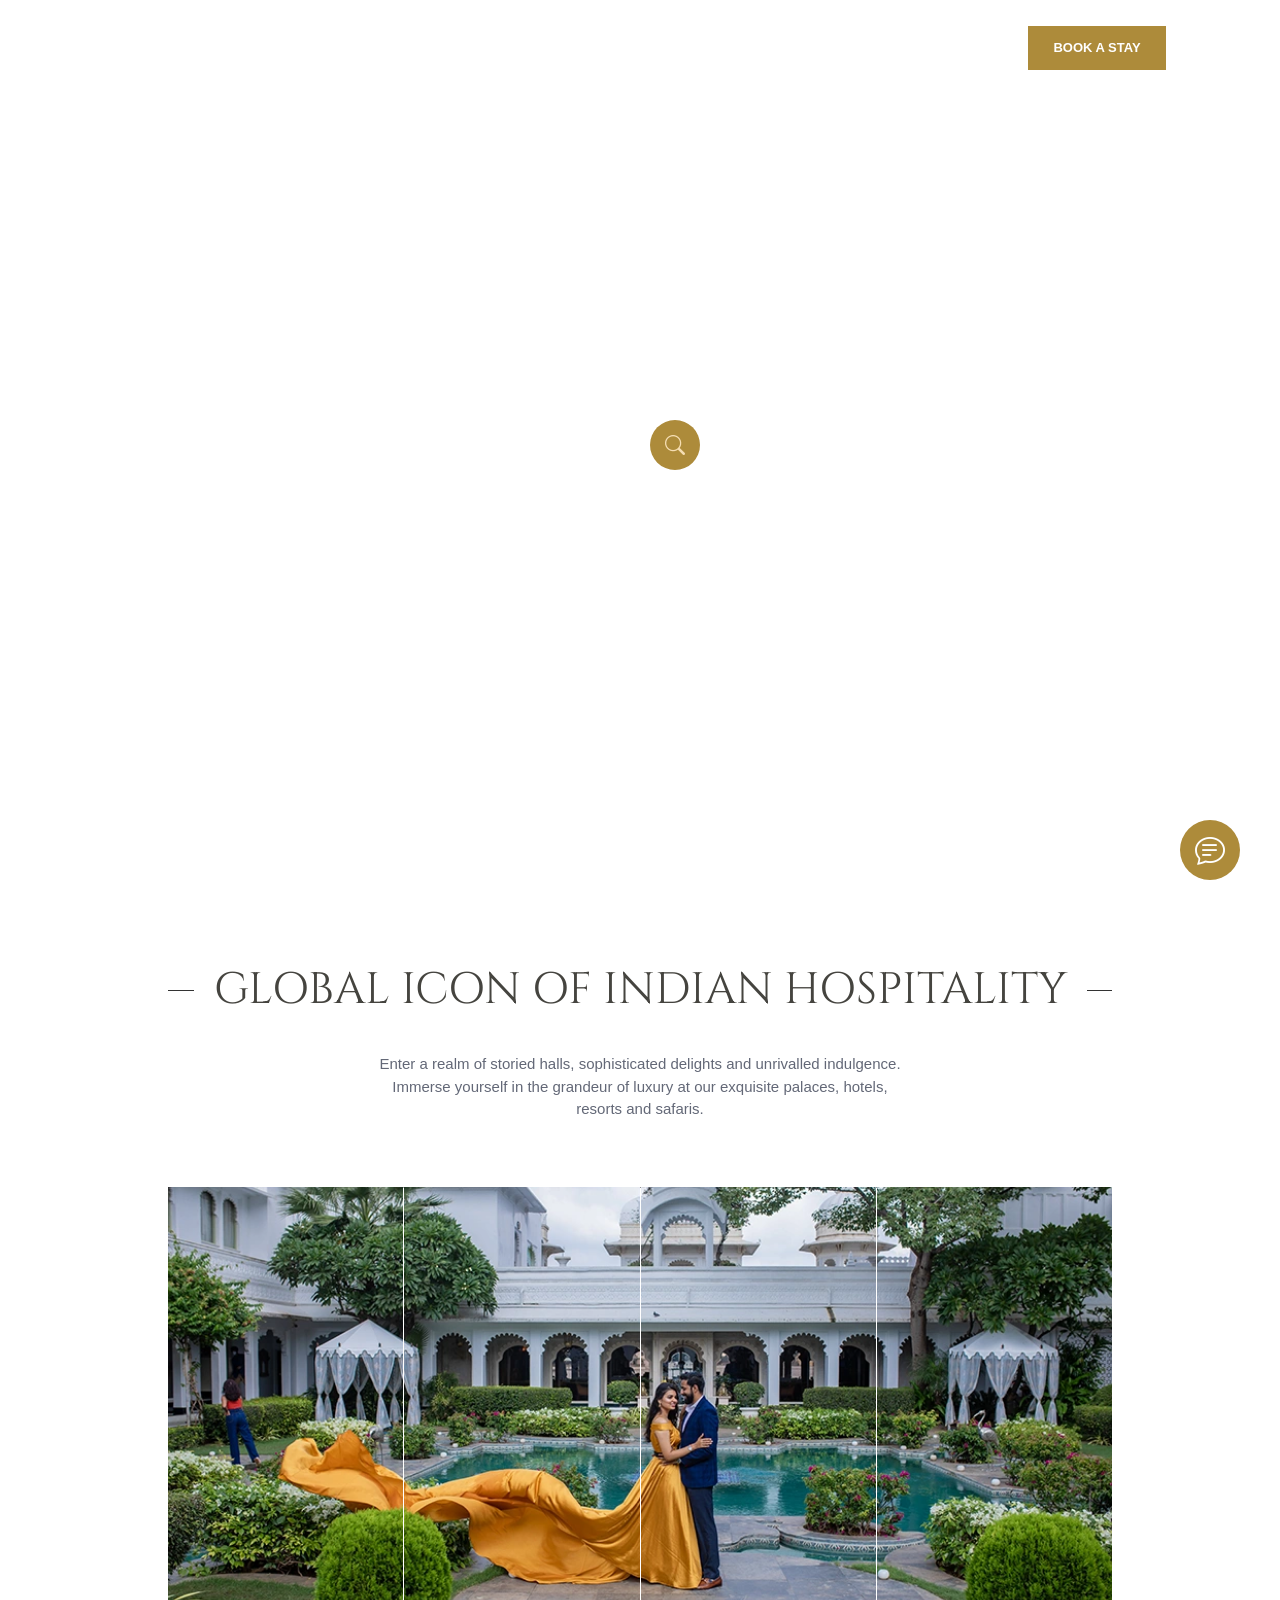
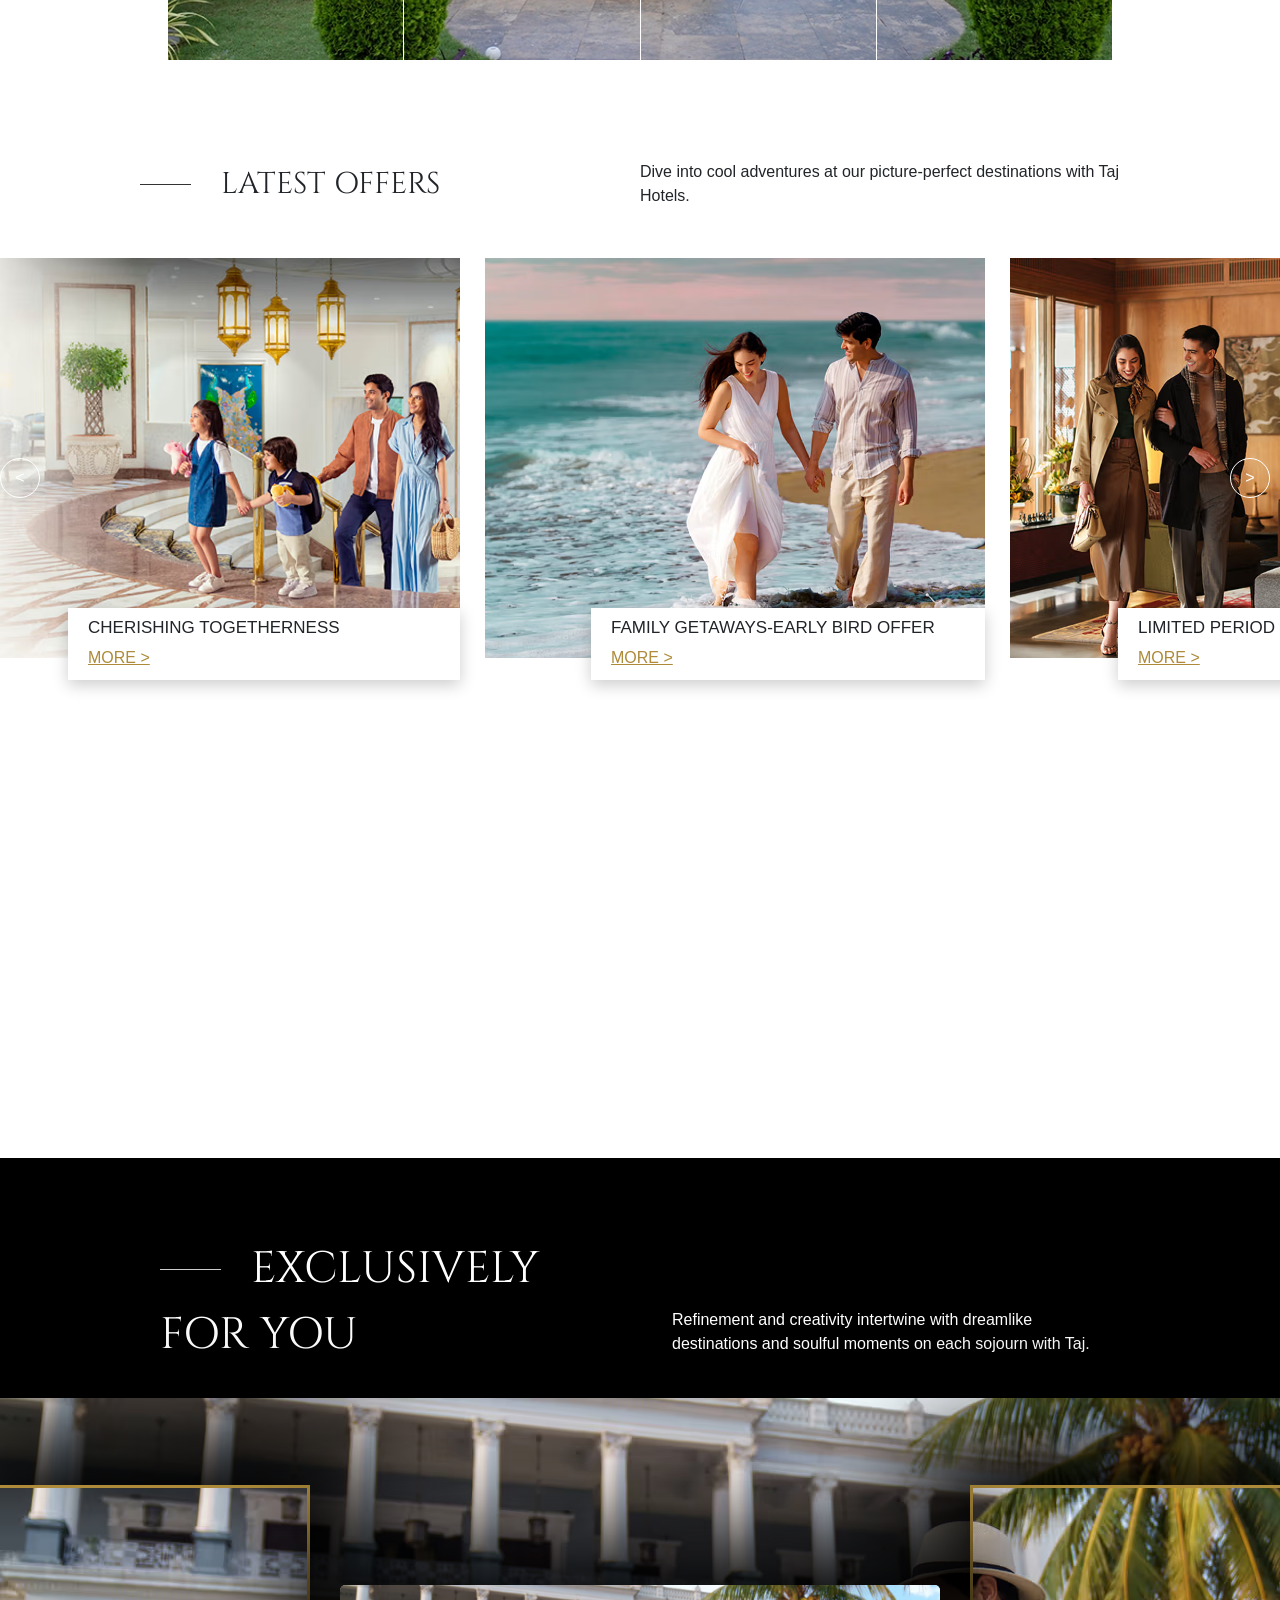
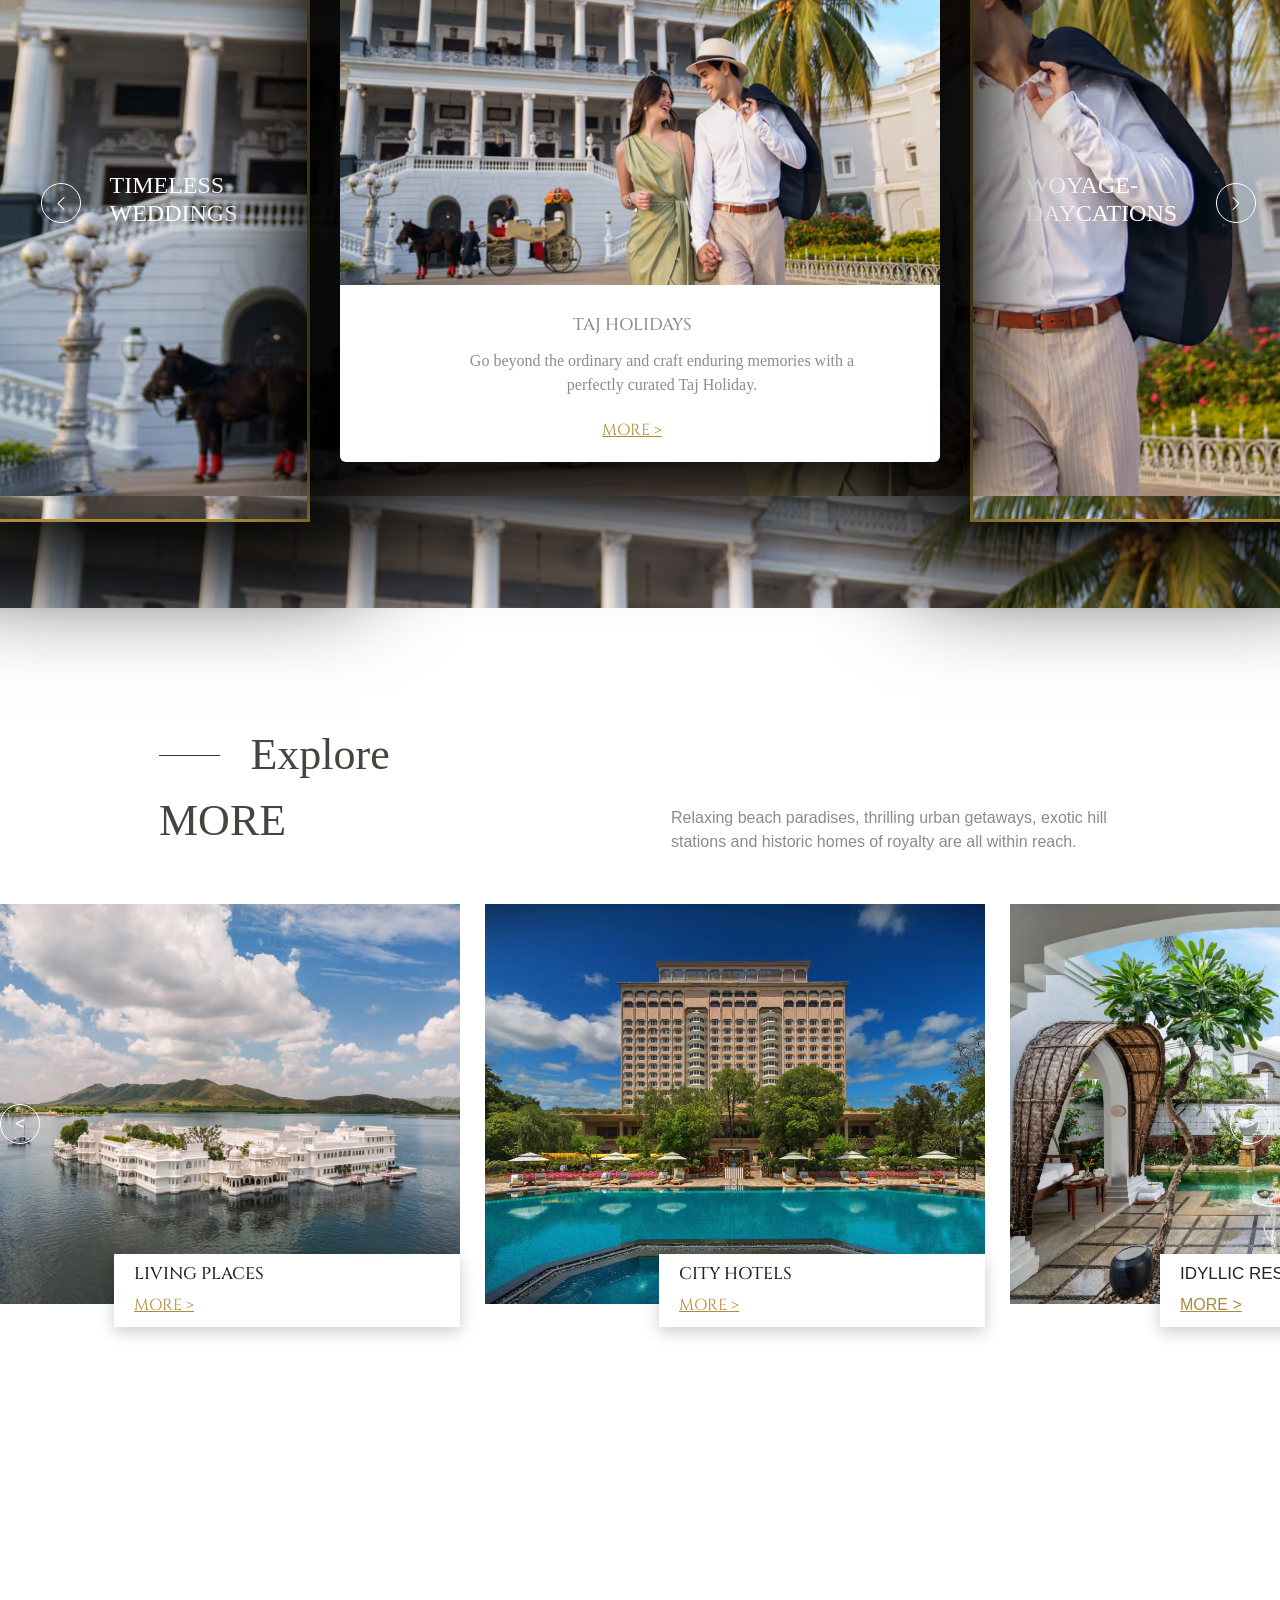
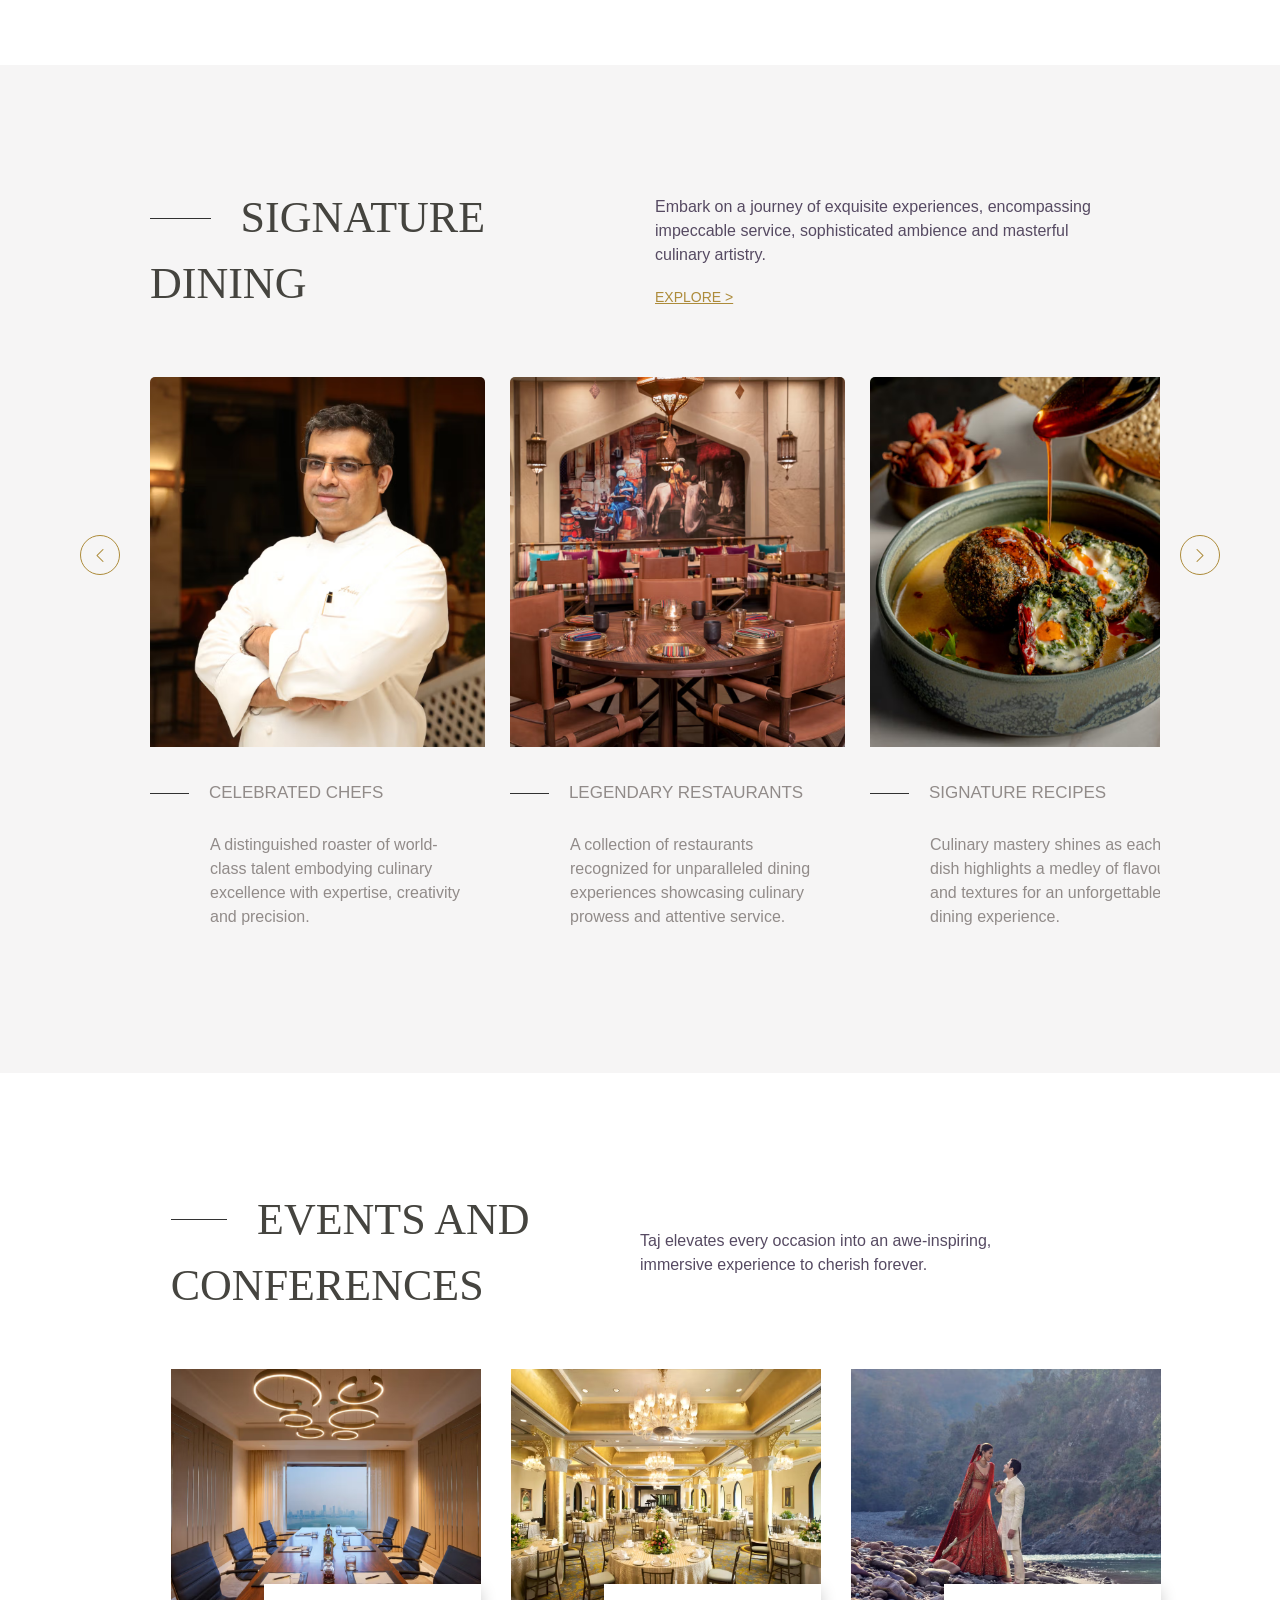
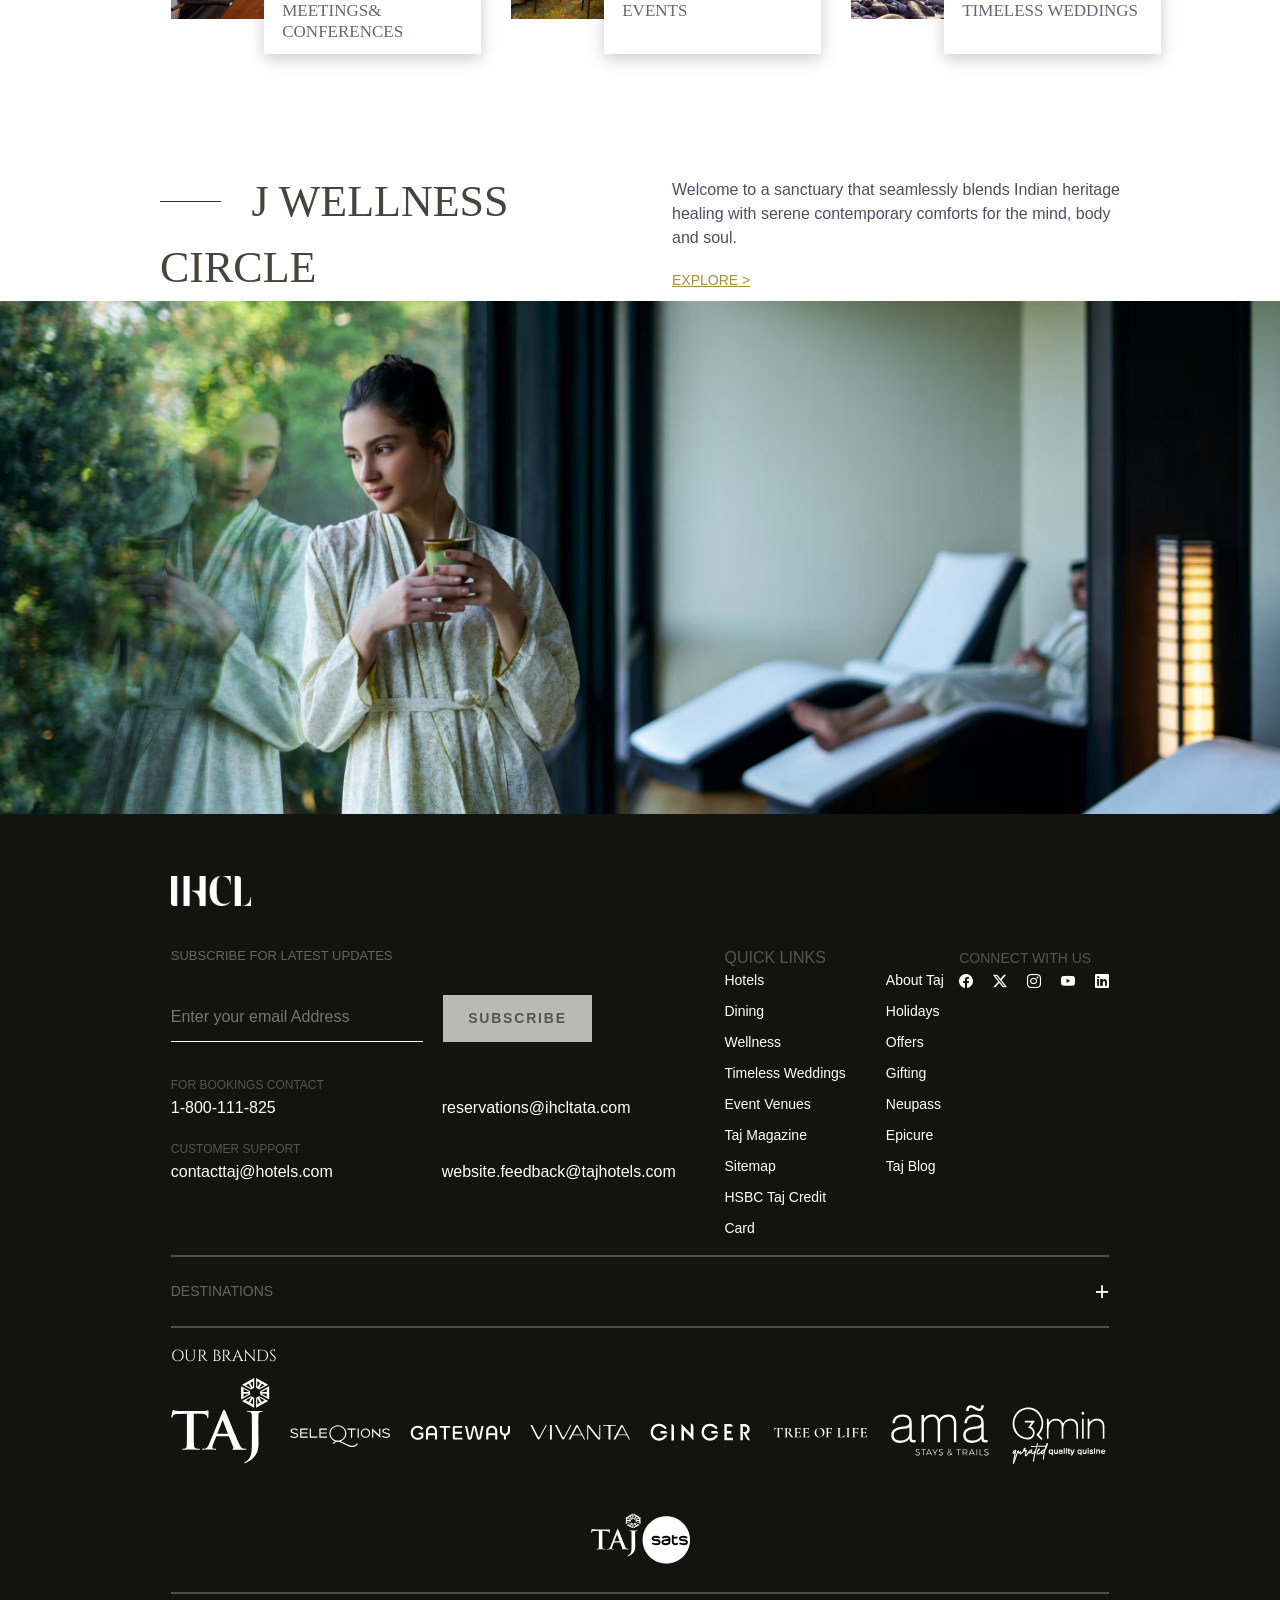
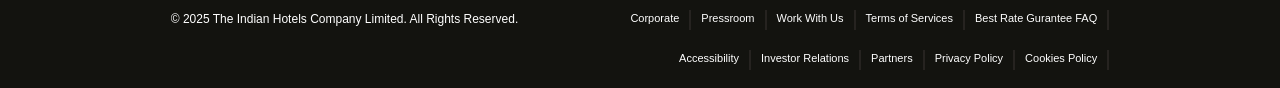
==== commit 8c625b80: "Added Assets" ====
--- a/index.html
+++ b/index.html
@@ -15,7 +15,7 @@
       href="https://cdn.jsdelivr.net/npm/bootstrap-icons@1.11.3/font/bootstrap-icons.min.css"
     />
     <link rel="stylesheet" href="style.css" />
-    <link rel="icon" href="./websitelogo.png.webp" type="image/png" />
+    <link rel="icon" href="./Assets/websitelogo.png.webp" type="image/png" />
     <title>Luxury Hotels & Resorts in India & the World _ Taj Hotels_files</title>
 
   
@@ -25,7 +25,7 @@
     <div class="nav">
       <a class="navbar-brand" href="#">
         <img
-          src="./eaf9ae941361d173fdbd613ba600197b69471d50-100x88.png"
+          src="./Assets/eaf9ae941361d173fdbd613ba600197b69471d50-100x88.png"
           alt="Logo"
           class="d-inline-block align-text-top"
         />
@@ -50,18 +50,18 @@
                 <a
                   class="nav-link active text-white"
                   aria-current="page"
-                  href="#"
+                  href="#destinations"
                   >DESTINATIONS</a
                 >
               </li>
               <li class="nav-item">
-                <a class="nav-link text-white" href="#">HOTELS</a>
+                <a class="nav-link text-white" href="#hotels">HOTELS</a>
               </li>
               <li class="nav-item">
-                <a class="nav-link text-white" href="#">DINING</a>
+                <a class="nav-link text-white" href="#dining">DINING</a>
               </li>
               <li class="nav-item">
-                <a class="nav-link text-white" href="#">OFFERS</a>
+                <a class="nav-link text-white" href="#offers">OFFERS</a>
               </li>
               <li class="nav-item dropdown">
                 <a
@@ -75,10 +75,7 @@
                 </a>
                 <ul class="dropdown-menu text-white">
                   <div class="membership">
-                    <!-- <li><a class="dropdown-item" href="#">Action</a></li>
-            <li><a class="dropdown-item" href="#">Another action</a></li>
-            <li><a class="dropdown-item" href="#">Something else here</a></li>
-          -->
+            
                     <div class="firstinner">
                       <h4>BOOK DIRECT OFFERS</h4>
                       <h6>Exclusive offers and special promotions</h6>
@@ -88,23 +85,23 @@
                     <div class="secondinner">
                       <div class="images">
                         <div class="img">
-                          <img src="./img1.avif" alt="" />
+                          <img src="./Assets/img1.avif" alt="" />
                           <span>THE CHAMBER</span>
                         </div>
                         <div class="img">
-                          <img src="./img2.avif" alt="" />
+                          <img src="./Assets/img2.avif" alt="" />
                           <span>NEUPASS</span>
                         </div>
                         <div class="img">
-                          <img src="./img3.avif" alt="" />
+                          <img src="./Assets/img3.avif" alt="" />
                           <span>EPICURE</span>
                         </div>
                         <div class="img img2">
-                          <img src="./img4.avif" alt="" />
+                          <img src="./Assets/img4.avif" alt="" />
                           <span>HSBC TAJ CREDIT CARD</span>
                         </div>
                         <div class="img img2">
-                          <img src="./img5.avif" alt="" />
+                          <img src="./Assets/img5.avif" alt="" />
                           <span>BUSINESS CONTACT</span>
                         </div>
                       </div>
@@ -171,7 +168,7 @@
     <main >
       <section class="herosection">
         <video
-          src="./TAJ WEBSITE FILM_1920 X 930_148mb.mp4"
+          src="./Assets/TAJ WEBSITE FILM_1920 X 930_148mb.mp4"
           autoplay
           muted
           loop
@@ -201,16 +198,13 @@
 
               <i class="bi bi-mic-fill"></i>
 
-              <!-- <h2>Search</h2>
-    <input type="text" placeholder="Type here..."> -->
-              <!-- <button onclick="closeModal()" id="close"></button> -->
             </div>
 
             <div class="modal2">
               <h4 class="hotel">HOTEL</h4>
               <p class="popular">POPULAR HOTELS</p>
               <ul id="suggestionList"></ul>
-              <!-- <ul> should NOT be inside <p> -->
+             
             </div>
             <div class="nested">
               <a href="">The Taj Mahal Palace, Mumbai</a>
@@ -288,7 +282,7 @@
         </div>
       </section>
 
-      <section class="offers">
+      <section class="offers" id="offers">
         <div class="wholeoffer">
           <div class="offersdescription">
             <div class="description">
@@ -305,42 +299,42 @@
             <button class="prev"><</button>
             <div class="cards">
               <div class="card1 cc">
-                <img src="./card1.avif" alt="" class="cards1" />
+                <img src="./Assets/card1.avif" alt="" class="cards1" />
                 <div class="zindexcard">
                   <h3 class="h3">CHERISHING TOGETHERNESS</h3>
                   <a href="" class="a1">MORE ></a>
                 </div>
               </div>
               <div class="card2 cc">
-                <img src="./card2.avif" alt="" class="cards2" />
+                <img src="./Assets/card2.avif" alt="" class="cards2" />
                 <div class="zindexcard2">
                   <h3 class="h3">FAMILY GETAWAYS-EARLY BIRD OFFER</h3>
                   <a href="" class="a1">MORE ></a>
                 </div>
               </div>
               <div class="card3 cc">
-                <img src="./card3.avif" alt="" class="cards3" />
+                <img src="./Assets/card3.avif" alt="" class="cards3" />
                 <div class="zindexcard3">
                   <h3 class="h3">LIMITED PERIOD ESCAPES</h3>
                   <a href="" class="a1">MORE ></a>
                 </div>
               </div>
               <div class="card4 cc">
-                <img src="./card4.avif" alt="" class="cards1" />
+                <img src="./Assets/card4.avif" alt="" class="cards1" />
                 <div class="zindexcard4">
                   <h3 class="h3">STAY A BIT LONGER</h3>
                   <a href="" class="a1">MORE ></a>
                 </div>
               </div>
               <div class="card5 cc">
-                <img src="./card5.avif" alt="" class="cards1" />
+                <img src="./Assets/card5.avif" alt="" class="cards1" />
                 <div class="zindexcard5">
                   <h3 class="h3">BREAKFAST INCLUSIVE RATE</h3>
                   <a href="" class="a1">MORE ></a>
                 </div>
               </div>
               <div class="card6 cc">
-                <img src="./card6.avif" alt="" class="cards1" />
+                <img src="./Assets/card6.avif" alt="" class="cards1" />
                 <div class="zindexcard6">
                   <h3 class="h3">NEW BEGINNINGS</h3>
                   <a href="" class="a1">MORE ></a>
@@ -352,7 +346,7 @@
         </div>
       </section>
 
-      <section class="bigslides">
+      <section class="bigslides" id="destinations">
          <div class="bigslidessdesc">
           <div class="big">
             <div>
@@ -376,7 +370,7 @@
           </div>
           <div class="cardimages">
             <div class="card bigcard" >
-  <img src="./s2.avif" class="card-img-top responsivecard" alt="...">
+  <img src="./Assets/s2.avif" class="card-img-top responsivecard" alt="...">
   <div class="card-body big-body">
     <h5 class="card-title">TAJ HOLIDAYS</h5>
     <p class="card-text bigcardtext">Go beyond the ordinary and craft enduring memories with a perfectly curated Taj Holiday.</p>
@@ -392,7 +386,7 @@
         </div>
       </section>
 
-      <section class="exploremore">
+      <section class="exploremore" id="hotels">
         <div class="wholeoffer">
           <div class="relax2">
               <div class="sig2">
@@ -412,35 +406,35 @@
             <button class="prev prevv"><</button>
             <div class="cards cardss">
               <div class="card1 c">
-                <img src="./card7.avif" alt="" class="cards1" />
+                <img src="./Assets/card7.avif" alt="" class="cards1" />
                 <div class="zindexcardmore">
                   <h3 class="h3">LIVING PLACES</h3>
                   <a href="" class="a1">MORE ></a>
                 </div>
               </div>
               <div class="card2 c">
-                <img src="./card8.avif" alt="" class="cards2" />
+                <img src="./Assets/card8.avif" alt="" class="cards2" />
                 <div class="zindexcard22">
                   <h3 class="h3">CITY HOTELS</h3>
                   <a href="" class="a1">MORE ></a>
                 </div>
               </div>
               <div class="card3 c">
-                <img src="./card9.avif" alt="" class="cards3" />
+                <img src="./Assets/card9.avif" alt="" class="cards3" />
                 <div class="zindexcard33">
                   <h3 class="h3">IDYLLIC RESORTS</h3>
                   <a href="" class="a1">MORE ></a>
                 </div>
               </div>
               <div class="card4 c">
-                <img src="./card10.avif" alt="" class="cards1" />
+                <img src="./Assets/card10.avif" alt="" class="cards1" />
                 <div class="zindexcard44">
                   <h3 class="h3">ENCHANTING SAFARIS</h3>
                   <a href="" class="a1">MORE ></a>
                 </div>
               </div>
               <div class="card5 c">
-                <img src="./card6.avif" alt="" class="cards1" />
+                <img src="./Assets/card6.avif" alt="" class="cards1" />
                 <div class="zindexcard55">
                   <h3 class="h3">NEW OPENINGS</h3>
                   <a href="" class="a1">MORE ></a>
@@ -452,7 +446,7 @@
         </div>
       </section>
 
-      <section class="signaturedining">
+      <section class="signaturedining" id="dining">
         <div class="whole">
           <div class="signature sigdin ">
             <div class="sig">
@@ -479,7 +473,7 @@
               <div class="card-container">
               
               <div class="card lastcarousel">
-                <img src="./chef1.avif" class="card-img-top img-top" alt="..." />
+                <img src="./Assets/chef1.avif" class="card-img-top img-top" alt="..." />
                 <div class="card-body">
                   <h3 class="card-title">
                     <hr class="line3" />
@@ -493,7 +487,7 @@
                 </div>
               </div>
               <div class="card lastcarousel">
-                <img src="./chef2.avif" class="card-img-top img-top" alt="..." />
+                <img src="./Assets/chef2.avif" class="card-img-top img-top" alt="..." />
                 <div class="card-body">
                   <h3 class="card-title">
                     <hr class="line3" />
@@ -507,7 +501,7 @@
                 </div>
               </div>
               <div class="card lastcarousel">
-                <img src="./chef3.avif" class="card-img-top img-top" alt="..." />
+                <img src="./Assets/chef3.avif" class="card-img-top img-top" alt="..." />
                 <div class="card-body">
                   <h3 class="card-title">
                     <hr class="line3" />
@@ -521,7 +515,7 @@
                 </div>
               </div>
               <div class="card lastcarousel">
-                <img src="./chef4.avif" class="card-img-top img-top" alt="..." />
+                <img src="./Assets/chef4.avif" class="card-img-top img-top" alt="..." />
                 <div class="card-body">
                   <h3 class="card-title">
                     <hr class="line3" />
@@ -535,7 +529,7 @@
                 </div>
               </div>
               <div class="card lastcarousel">
-                <img src="./chef5.avif" class="card-img-top img-top" alt="..." />
+                <img src="./Assets/chef5.avif" class="card-img-top img-top" alt="..." />
                 <div class="card-body">
                   <h3 class="card-title">
                     <hr class="line3" />
@@ -549,7 +543,7 @@
                 </div>
               </div>
             </div>
-            <button class="next2 .next"><i class="bi bi-chevron-right chevright"></i></button>
+            <button class="next2 next"><i class="bi bi-chevron-right chevright"></i></button>
             </div>
           </div>
         </div>
@@ -574,19 +568,19 @@
         </div>
         <div class="ecards">
           <div class="ecard1">
-            <img src="./e1.avif" alt="" class="e1" />
+            <img src="./Assets/e1.avif" alt="" class="e1" />
             <div class="e1des">
               <h3>MEETINGS& CONFERENCES</h3>
             </div>
           </div>
           <div class="ecard1">
-            <img src="./e2.avif" alt="" class="e1" />
+            <img src="./Assets/e2.avif" alt="" class="e1" />
             <div class="e2des">
               <h3>EVENTS</h3>
             </div>
           </div>
           <div class="ecard1">
-            <img src="./e3.avif" alt="" class="e1" />
+            <img src="./Assets/e3.avif" alt="" class="e1" />
             <div class="e3des">
               <h3>TIMELESS WEDDINGS</h3>
             </div>
@@ -614,11 +608,11 @@
           </div>
         </div>
 
-        <img src="./wellness.avif" alt="" class="wellnessimg" />
+        <img src="./Assets/wellness.avif" alt="" class="wellnessimg" />
       </section>
 
       <footer class="foot">
-        <img src="./footimage.png" alt="" class="footimg" />
+        <img src="./Assets/footimage.png" alt="" class="footimg" />
 
         <div class="footerdiv">
           <div class="footerdiv1">
@@ -768,15 +762,15 @@
           <div class="logos">
             <span>OUR BRANDS</span>
             <div class="logoimages">
-              <img src="./L1.svg" alt="" class="l1">
-              <img src="./l2.svg" alt="" class="l2" width="50px">
-              <img src="./l3.svg" alt="" class="l3">
-              <img src="./l4.svg" alt="" class="l4">
-              <img src="./l5.svg" alt="" class="l5">
-              <img src="./l6.svg" alt="" class="l2">
-              <img src="./l7.svg" alt="" class="l7">
-              <img src="./l8.svg" alt="" class="l8">
-              <img src="./l9.svg" alt="" class="l9">
+              <img src="./Assets/L1.svg" alt="" class="l1">
+              <img src="./Assets/l2.svg" alt="" class="l2" width="50px">
+              <img src="./Assets/l3.svg" alt="" class="l3">
+              <img src="./Assets/l4.svg" alt="" class="l4">
+              <img src="./Assets/l5.svg" alt="" class="l5">
+              <img src="./Assets/l6.svg" alt="" class="l2">
+              <img src="./Assets/l7.svg" alt="" class="l7">
+              <img src="./Assets/l8.svg" alt="" class="l8">
+              <img src="./Assets/l9.svg" alt="" class="l9">
             </div>
           </div>
 
--- a/style.css
+++ b/style.css
@@ -1,490 +1,517 @@
-  @import url('https://fonts.googleapis.com/css2?family=Cinzel:wght@400..900&family=League+Spartan:wght@100..900&display=swap');
-  
+@import url("https://fonts.googleapis.com/css2?family=Cinzel:wght@400..900&family=League+Spartan:wght@100..900&display=swap");
+
 /* ----------Nav start--------------- */
 
 @media (max-width: 1200px) {
-    .navbar-collapse {
-        gap: 30px;
-        /* Reduce big gap */
-    }
-
-    .membership,
-    .more {
-        margin-left: 0;
-        flex-direction: column;
-    }
-
-    .images {
-        flex-wrap: wrap;
-        justify-content: center;
-    }
-
-    .btns {
-        flex-direction: column;
-        align-items: flex-start;
-        gap: 10px;
-        width: 100%;
-    }
-
-    .btn2 {
-        width: 100%;
-        padding: 10px 0;
-        text-align: center;
-    }
-
-    .nav {
-        /* padding: 10px 0px; */
-        display: flex;
-        gap: 0px !important;
-        width: 100% !important;
-    }
-
-    .navbar-nav {
-        flex-direction: column;
-        align-items: flex-start;
-        gap: 15px;
-    }
-
-    .nav-item {
-        width: 100%;
-    }
-
-    .dropdown-menu {
-        background-color: white;
-        padding: 10px;
-    }
-
-    .firstinner,
-    .firstinner2 {
-        padding: 40px 20px;
-    }
-    .prevbtn,.nextbtn{
-        width: 15% !important;
-        justify-content: center;
-        align-items: center;
-        gap: 0px;
-
-    }
- .prevbtn>h4 {
-     font-family: cinzel sans-serif;
-     font-size: 12px !important;
-     font-weight: 400;
-     padding: 0px !important;
-     /* width: 25%; */
-     color: white;
-     text-align: center;
-
-
- }
-  .nextbtn>h4 {
-      font-family: cinzel sans-serif;
-      font-size: 12px !important;
-      font-weight: 400;
+  .navbar-collapse {
+    gap: 30px;
+  }
+
+  .membership,
+  .more {
+    margin-left: 0;
+    flex-direction: column;
+  }
+
+  .images {
+    flex-wrap: wrap;
+    justify-content: center;
+  }
+
+  .btns {
+    flex-direction: column;
+    align-items: flex-start;
+    gap: 10px;
+    width: 100%;
+  }
+
+  .btn2 {
+    width: 100%;
+    padding: 10px 0;
+    text-align: center;
+  }
+
+  .nav {
+    /* padding: 10px 0px; */
+    display: flex;
+    gap: 0px !important;
+    width: 100% !important;
+  }
+
+  .navbar-nav {
+    flex-direction: column;
+    align-items: flex-start;
+    gap: 15px;
+  }
+
+  .nav-item {
+    width: 100%;
+  }
+
+  .dropdown-menu {
+    background-color: white;
+    padding: 10px;
+  }
+
+  .firstinner,
+  .firstinner2 {
+    padding: 40px 20px;
+  }
+  .prevbtn,
+  .nextbtn {
+    width: 15% !important;
+    justify-content: center;
+    align-items: center;
+    gap: 0px;
+  }
+  .prevbtn > h4 {
+    font-family: cinzel sans-serif;
+    font-size: 12px !important;
+    font-weight: 400;
     padding: 0px !important;
-      /* width: 25%; */
-      color: white;
-  }
-  .search{
-
-    top: 300px ;
-left: 550px !important;
-  }
-
-}
-      
-
-
+    /* width: 25%; */
+    color: white;
+    text-align: center;
+  }
+  .nextbtn > h4 {
+    font-family: cinzel sans-serif;
+    font-size: 12px !important;
+    font-weight: 400;
+    padding: 0px !important;
+    /* width: 25%; */
+    color: white;
+  }
+  .search {
+    top: 300px;
+    left: 550px !important;
+  }
+}
 
 @media (max-width: 991px) {
-    .navbar-collapse {
-        flex-direction: column;
-        align-items: flex-start;
-        gap: 20px;
-    }
-
-    .btns {
-        flex-direction: column;
-        width: 100%;
-        align-items: flex-start;
-        gap: 10px;
-    }
-
-    .btn2 {
-        width: 100%;
-        padding: 10px 0;
-        text-align: center;
-    }
-
-    .membership,
-    .more {
-        flex-direction: column;
-        margin-left: 0;
-        /* Remove large negative margins on mobile */
-    }
-
-    .images {
-        flex-direction: column;
-        align-items: flex-start;
-    }
-
-    .moresecond {
-        flex-direction: column;
-    }
-
-    .more1,
-    .more2 {
-        width: 100%;
-        padding: 20px;
-        border-right: none;
-    }
-
-    .nav {
-       width: 100% !important;
-       display: flex;
-       justify-content: space-between;
-       float: right;
-    }
-    .container-fluid{
-        
-        float:right !important;
-    }
-
-    .nav img {
-        width: 60px;
-        height: 60px;
-    }
-
-    .navbar-nav {
-        flex-direction: column;
-        width: 100%;
-    }
-
-    .nav-item {
-        width: 100%;
-    }
-
-    .dropdown-menu {
-        background-color: white;
-        padding: 10px;
-    }
-
-    .hospitality{
-        padding: 50px 0px 70px 0px!important;
-      
-        display: flex;
-        justify-content: center;
-    }
-    .line1{
-       visibility: hidden !important;
-    }
-
-        .content {
-            width: 100% !important;
-            /* border: 2px solid blue; */
-            display: flex;
-            flex-direction: column;
-            gap: 50px;
-            overflow: hidden;
-    
-        }
-        .bigsliders{
-            padding: 0px !important;
-
-        }
-        .prevbtn,.nextbtn{
-            border: none !important;
-        }
-        .prevbtn>h4,.nextbtn>h4{
-            display: none;
-        }
-        .search{
-             
-            top:0px !important;
-            left: 450px !important;
-        }
-        .signature{
-            display: flex;
-            justify-content: space-between !important;
-            gap: 70px !important;
-           
-        }
+  .navbar-collapse {
+    flex-direction: column;
+    align-items: flex-start;
+    gap: 20px;
+  }
+
+  .btns {
+    flex-direction: column;
+    width: 100%;
+    align-items: flex-start;
+    gap: 10px;
+  }
+
+  .btn2 {
+    width: 100%;
+    padding: 10px 0;
+    text-align: center;
+  }
+
+  .membership,
+  .more {
+    flex-direction: column;
+    margin-left: 0;
+    /* Remove large negative margins on mobile */
+  }
+
+  .images {
+    flex-direction: column;
+    align-items: flex-start;
+  }
+
+  .moresecond {
+    flex-direction: column;
+  }
+
+  .more1,
+  .more2 {
+    width: 100%;
+    padding: 20px;
+    border-right: none;
+  }
+
+  .nav {
+    width: 100% !important;
+    display: flex;
+    justify-content: space-between;
+    float: right;
+  }
+  .container-fluid {
+    float: right !important;
+  }
+
+  .nav img {
+    width: 60px;
+    height: 60px;
+  }
+
+  .navbar-nav {
+    flex-direction: column;
+    width: 100%;
+  }
+
+  .nav-item {
+    width: 100%;
+  }
+
+  .dropdown-menu {
+    background-color: white;
+    padding: 10px;
+  }
+
+  .hospitality {
+    padding: 50px 0px 70px 0px !important;
+
+    display: flex;
+    justify-content: center;
+  }
+  .line1 {
+    visibility: hidden !important;
+  }
+
+  .content {
+    width: 100% !important;
+    /* border: 2px solid blue; */
+    display: flex;
+    flex-direction: column;
+    gap: 50px;
+    overflow: hidden;
+  }
+  .bigsliders {
+    padding: 0px !important;
+  }
+  .prevbtn,
+  .nextbtn {
+    border: none !important;
+  }
+  .prevbtn > h4,
+  .nextbtn > h4 {
+    display: none;
+  }
+  .search {
+    top: 0px !important;
+    left: 450px !important;
+  }
+  .signature {
+    display: flex;
+    justify-content: space-between !important;
+    gap: 70px !important;
+  }
 }
 
 @media (max-width: 425px) {
-    .nav{
-        width: 100% !important;
-    }
-    .btns {
-        flex-direction: column;
-        gap: 5px;
-    }
-
-    .btn2 {
-        font-size: 12px;
-        padding: 8px 0;
-    }
-
-    .firstinner,
-    .firstinner2 {
-        padding: 40px 20px;
-    }
-    .signature{
-
-    }
-    .whole{
-        padding: 0px !important;
-    }
-}
-@media (max-width:375px){
-    .nav{
-        width: 100% !important;
-    }
-    .signature {
-        display: flex;
-        flex-direction: column;
-        gap: 20px !important;
-    }
-    .whole{
-        text-align: center;
-    }
-   .prev2 {
-       position: absolute;
-       border-radius: 100%;
-
-       width: 40px;
-       height: 40px;
-       left: 0px !important;
-       border: none;
-       top: 550px !important;
-       color: #ad8b3a;
-       border: 1px solid #ad8b3a;
-
-
-   }
-
-   .next2 {
-       position: absolute;
-       border-radius: 100%;
-
-       width: 40px;
-       height: 40px;
-       border: none;
-       right: 40px !important;
-        top: 550px !important;
-       color: #ad8b3a;
-       border: 1px solid #ad8b3a;
-
-   }
-   .events{
+  .nav {
+    width: 100% !important;
+  }
+  .btns {
+    flex-direction: column;
+    gap: 5px;
+  }
+
+  .btn2 {
+    font-size: 12px;
+    padding: 8px 0;
+  }
+  .div2{
+    /* width: 100px;
+    height: 300px; */
+  }
+  .eachdiv{
+     width: 430px;
+    height: 300px;
+  }
+  .text>h3{
+    font-size: 13px !important;
+     height:5px;
+  }
+  .text>span{
+    font-size: 8px;
+    margin: 0 !important;
+
+  }
+  .text{
+   position: absolute;
+   top: 60px !important;
+   left: -2px;
+  }
+
+  .firstinner,
+  .firstinner2 {
+    padding: 40px 20px;
+  }
+  .signature {
+  }
+  .whole {
+    padding: 0px !important;
+  }
+}
+@media (max-width: 375px) {
+  .nav {
+    width: 100% !important;
+  }
+  .signature {
+    display: flex;
+    flex-direction: column;
+    gap: 20px !important;
+  }
+  .whole {
+    text-align: center;
+  }
+  .prev2 {
+    position: absolute;
+    border-radius: 100%;
+
+    width: 40px;
+    height: 40px;
+    left: 0px !important;
+    border: none;
+    top: 550px !important;
+    color: #ad8b3a;
+    border: 1px solid #ad8b3a;
+  }
+
+  .next2 {
+    position: absolute;
+    border-radius: 100%;
+
+    width: 40px;
+    height: 40px;
+    border: none;
+    right: 40px !important;
+    top: 550px !important;
+    color: #ad8b3a;
+    border: 1px solid #ad8b3a;
+  }
+  .events {
     display: flex;
     flex-direction: column;
     justify-content: center !important;
-   align-content: center !important;
-   align-items: center !important;
-   /* text-align: center !important; */
+    align-content: center !important;
+    align-items: center !important;
+    /* text-align: center !important; */
     padding: 10px 0px 100px 30px !important;
     /* height: 200% !important; */
-   }
-   .signature2{
+  }
+  .signature2 {
     display: flex;
     flex-direction: column !important;
     /* text-align: center !important; */
-   }
-   .fonth2{
+  }
+  .fonth2 {
     font-size: 20px !important;
-   }
-   
-.relax2{
+  }
+
+  .relax2 {
     display: flex;
     flex-direction: column;
     gap: 20px !important;
     justify-content: center !important;
     align-content: center !important;
     align-items: center !important;
-}
-.offerspan2{
+  }
+  .offerspan2 {
     width: 50% !important;
-}
-.exploremore{
+  }
+  .exploremore {
     height: 100% !important;
     padding: 20px 0px 40px 0px !important;
-   
-}
-.cardss{
+  }
+  .cardss {
     /* padding: 0px 0px 40px 0px !important; */
     height: 1000px !important;
-   
-}
-.offersdescription{
-    display: flex;
-    flex-direction: column;
-  
+  }
+  .offersdescription {
+    display: flex;
+    flex-direction: column;
+
     align-items: center;
     gap: 10px !important;
-    
-}
-.offerspan{
+  }
+  .offerspan {
     width: 50% !important;
-}
-.bi-chat-text{
-left: 300px !important;
-}
-.content{
+  }
+  .bi-chat-text {
+    left: 300px !important;
+  }
+  .content {
     text-align: center;
-}
-.bigfont{
+  }
+  .bigfont {
     font-size: 20px !important;
-}
-.bigslidessdesc{
+  }
+  .bigslidessdesc {
     display: flex !important;
     flex-direction: column;
     gap: 0px !important;
-   
-   
-}
-        .bigline {
-            width: 100% ;
-            height: 3px !important;;
+  }
+  .bigline {
+    width: 100%;
+    height: 3px !important;
     font-size: 44px !important;
-            background-color: black;
-            border: 3px solid whitesmoke !important;
-    
-            color: white;
-            /* border: none; */
-            opacity: 0.8;
-        }
-        .bigcardtext{
-            text-align: center !important;
-            width: 50% !important;
-        }
-        
-
-.exclusivelydesc>span{
-    width: 100% ;
-}
-.wellnessdesc{
+    background-color: black;
+    border: 3px solid whitesmoke !important;
+
+    color: white;
+    /* border: none; */
+    opacity: 0.8;
+  }
+  .bigcardtext {
+    text-align: center !important;
+    width: 50% !important;
+  }
+
+  .exclusivelydesc > span {
+    width: 100%;
+  }
+  .wellnessdesc {
     text-align: center;
     display: flex;
     flex-direction: column;
     gap: 20px;
     padding-bottom: 20px;
-}
-.foot{
+  }
+  .foot {
     padding: 30px 10px 0px 10px !important;
-}
-.logos{
+  }
+  .logos {
     height: 100vh !important;
-  
-}
-.logoimages{
-padding: 0px !important;
+  }
+  .logoimages {
+    padding: 0px !important;
     margin-left: -120px;
-}
-.lastdiv{
-    display: flex;
-    flex-direction: column;
-}
-.supportdetails{
+  }
+  .lastdiv {
+    display: flex;
+    flex-direction: column;
+  }
+  .supportdetails {
     display: flex !important;
     flex-direction: column !important;
     gap: 0px !important;
-}
-.contactdetails{
+  }
+  .contactdetails {
     display: flex;
     flex-direction: column;
     gap: 0px !important;
-}
-.details1{
-    width: 100% !important;
-}
-.sub{
-    width: 100% !important;
-}
-.info{
-    width: 100% !important;
-}
-.footerdiv1 {
+  }
+  .details1 {
+    width: 100% !important;
+  }
+  .sub {
+    width: 100% !important;
+  }
+  .info {
+    width: 100% !important;
+  }
+  .footerdiv1 {
     display: flex;
     flex-wrap: wrap;
-}
-.search{
-   left: 30px!important;
-}
-
-}
-
-
-@media (max-width: 1024px){
-    .logos {
-            height: 100vh !important;
-    
-        }
-    
-        .logoimages {
-            padding: 0px !important;
-            margin-left: -120px;
-        }
-    
-        .lastdiv {
-            display: flex;
-            flex-direction: column;
-        }
-    
-        .supportdetails {
-            display: flex !important;
-            flex-direction: column !important;
-            gap: 0px !important;
-        }
-    
-        .contactdetails {
-            display: flex;
-            flex-direction: column;
-            gap: 0px !important;
-        }
-    
-        .details1 {
-            width: 100% !important;
-        }
-    
-        .sub {
-            width: 100% !important;
-        }
-    
-        .info {
-            width: 100% !important;
-        }
-    
-        .footerdiv1 {
-            display: flex;
-            flex-wrap: wrap;
-        }
-        .search{
-            top: 400px !important;
-        }
-}
-
+  }
+  .search {
+    left: 30px !important;
+  }
+}
+
+@media (max-width: 1024px) {
+  .modal-box {
+    width: 100% !important;
+    height: 50%;
+  }
+
+  .extradiv {
+    display: flex;
+    flex-direction: column;
+    position: relative;
+    top: 10px !important;
+    width: 50%;
+    height: 50%;
+  }
+
+  #suggestionList {
+    padding: 10px !important;
+    width: 100% !important;
+    margin-left: -20px !important;
+    display: flex !important;
+    flex-direction: column;
+    gap: 5px;
+  }
+
+  #suggestionList li {
+    padding: 0px !important;
+    cursor: pointer;
+    width: 320px !important;
+    color: grey;
+    font-size: 20px;
+  }
+
+  .logos {
+    height: 100vh !important;
+  }
+
+  .logoimages {
+    padding: 0px !important;
+    margin-left: -120px;
+  }
+
+  .lastdiv {
+    display: flex;
+    flex-direction: column;
+  }
+
+  .supportdetails {
+    display: flex !important;
+    flex-direction: column !important;
+    gap: 0px !important;
+  }
+
+  .contactdetails {
+    display: flex;
+    flex-direction: column;
+    gap: 0px !important;
+  }
+
+  .details1 {
+    width: 100% !important;
+  }
+
+  .sub {
+    width: 100% !important;
+  }
+
+  .info {
+    width: 100% !important;
+  }
+
+  .footerdiv1 {
+    display: flex;
+    flex-wrap: wrap;
+  }
+  .search {
+    top: 400px !important;
+  }
+}
 
 /* -------------------NAV END------------------- */
-@media (max-width:1210px) {
-    .logos {
-        display: flex;
-        flex-direction: row;
-        /* Change to row */
-        flex-wrap: wrap;
-        /* Now wrapping will work */
-        width: 100%;
-        height: auto;
-        gap: 10px;
-        color: white;
-        font-family: cinzel;
-        height: 30vh;
-    }
-    .ecards{
-        display: flex;
-        flex-direction: row;
-        flex-wrap: wrap;
-    }
-    /* .cards{
+@media (max-width: 1210px) {
+  .logos {
+    display: flex;
+    flex-direction: row;
+    /* Change to row */
+    flex-wrap: wrap;
+    /* Now wrapping will work */
+    width: 100%;
+    height: auto;
+    gap: 10px;
+    color: white;
+    font-family: cinzel;
+    height: 30vh;
+  }
+  .ecards {
+    display: flex;
+    flex-direction: row;
+    flex-wrap: wrap;
+  }
+  /* .cards{
         display: flex;
             flex-direction: row;
             flex-wrap: wrap;
@@ -492,1926 +519,1922 @@
     .offers{
         height: 310vh !important;
        /* padding-bottom: 100px !important; */
-    /* }
+  /* }
     .cards{
         height: 600vh !important;
     }  */
-
- 
 }
 @media (max-width: 768px) {
-    .logoimages img {
-        max-width: 80px;
-        
-    }
-          .bigsliders {
-             
-              /* border: 2px solid blue; */
-              display: flex;
-              flex-direction: row;
-              gap: 0px !important;
-              overflow: hidden;
-    
-          }
-          .search{
-            left: 350px !important;
-          }
-          .signature2{
-            gap:100px !important;
-            width: 100% !important;
-           
-          }
-          .signdescription>span{
-            width: 100% !important;
-          }
-          .events{
-        padding: 113.788px 50px 150px !important;
-          }
-
-                 .search {
-                    top: 1000px !important;
-                     left: 400px !important;
-                 }
-          
-}
-@media (max-width: 682px){
-
-    .responsivecard {
-            position: relative;
-          
-        }
-        .prevbtn,.nextbtn{
-            position: absolute;
-        }
-        .prevbtn{
-left: 5px;
-z-index: 999;
-        }
-        .nextbtn{
-
-right: 5px;
+  .modal-box {
+    width: 100% !important;
+    height: 70%;
+  }
+
+  .extradiv {
+    display: flex;
+    flex-direction: column;
+    position: relative;
+    top: 10px !important;
+    height: 70%;
+  }
+  #suggestionList {
+    padding: 20px !important;
+    width: 100% !important;
+    margin-left: -20px !important;
+    display: flex !important;
+    flex-direction: column;
+    gap: 5px;
+  }
+
+  #suggestionList li {
+    padding: 0px !important;
+    cursor: pointer;
+    width: 320px !important;
+    color: grey;
+    font-size: 20px;
+    border: 1px solid rgb(131, 127, 127) !important;
+    gap: 20px !important;
+  }
+
+  .logoimages img {
+    max-width: 80px;
+  }
+  .bigsliders {
+    /* border: 2px solid blue; */
+    display: flex;
+    flex-direction: row;
+    gap: 0px !important;
+    overflow: hidden;
+  }
+  .search {
+    left: 350px !important;
+  }
+  .signature2 {
+    gap: 100px !important;
+    width: 100% !important;
+  }
+  .signdescription > span {
+    width: 100% !important;
+  }
+  .events {
+    padding: 113.788px 50px 150px !important;
+  }
+
+  .search {
+    top: 1000px !important;
+    left: 400px !important;
+  }
+}
+@media (max-width: 682px) {
+  .responsivecard {
+    position: relative;
+  }
+  .prevbtn,
+  .nextbtn {
+    position: absolute;
+  }
+  .prevbtn {
+    left: 5px;
     z-index: 999;
-        }
-        .bigsliders{
-          
-           display: flex;
-           justify-content: center !important;
-           /* align-items: center !important;
+  }
+  .nextbtn {
+    right: 5px;
+    z-index: 999;
+  }
+  .bigsliders {
+    display: flex;
+    justify-content: center !important;
+    /* align-items: center !important;
            align-content: center !important; */
-
-        }
+  }
   .search {
-      left: 160px !important;
-  }
-
-}
-
-@media (max-width: 320px){
-/* .nav{
+    left: 160px !important;
+  }
+}
+
+@media (max-width: 320px) {
+  /* .nav{
     width:100% !important;
 } */
-
-.bi-chat-text{
+  .global,
+  .latest {
+    font-size: 20px;
+  }
+  .description {
+    gap: 0px !important;
+    width: 60% !important;
+  }
+  .line2 {
+    flex: 1 !important;
+
+    height: 1 !important;
+    background-color: black;
+
+    width: 5px !important;
+    border: none;
+    opacity: 0.8;
+
+    margin: 0px !important;
+  }
+
+  .para {
+    font-size: 12px !important;
+    width: 100% !important;
+  }
+  .offerspan {
+    font-size: 12px !important;
+    width: 100% !important;
+  }
+  .exclusivelydesc {
+    width: 60% !important;
+    font-size: 12px !important;
+  }
+
+  .bi-chat-text {
     left: 250px !important;
-}
-
-}
-
-@media (max-width: 425px){
-.global{
+  }
+  .offerspan2 {
+    font-size: 12px !important;
+    width: 100% !important;
+  }
+  .signdescription {
+    font-size: 12px;
+    width: 100% !important;
+  }
+
+  .signdescription2 {
+    font-size: 12px;
+    width: 100% !important;
+  }
+  .offersdescription {
+    display: flex !important;
+    flex-direction: column !important;
+    gap: 0px !important;
+  }
+  .whole {
+    padding: 20px !important;
+  }
+  .next2,.prev2{
+    top: 450px !important;
+     background-color:#f0eeee !important;
+  }
+}
+
+@media (max-width: 425px) {
+  #suggestionList {
+    padding: 10px !important;
+    width: 100% !important;
+    margin-left: -20px !important;
+  }
+
+  #suggestionList li {
+    padding: 0px !important;
+    cursor: pointer;
+    width: 100% !important;
+    color: grey;
+    font-size: 20px;
+    border: 1px solid rgb(131, 127, 127);
+    gap: 20px !important;
+  }
+
+  .global {
     text-align: center !important;
-}
-    .bi-chat-text{
-        left: 340px;
-    }
+  }
+  .bi-chat-text {
+    left: 340px;
+  }
   /* .events {
       display: flex !important;
       flex-direction: column !important;
 
     
   } */
-        .signature2 {
-            display: flex !important;
-            flex-direction: column !important;
-            gap: 20px !important;
-        }
-        .fonth2{
-            font-size: 20px !important;
-        }
-        .foot{
-            padding: 0px !important;
-            /* display: flex;
+  .signature2 {
+    display: flex !important;
+    flex-direction: column !important;
+    gap: 20px !important;
+  }
+  .fonth2 {
+    font-size: 20px !important;
+  }
+  .foot {
+    padding: 0px !important;
+    /* display: flex;
             flex-direction: column;
             flex-wrap: wrap; */
-        }
-        .footerdiv1{
-flex-wrap: wrap;
-
-        }
-        .info{
-            width: 100% !important;
-            display: flex;
-            flex-wrap: wrap;
-        }
-        .contactdetails{
-            gap:50px !important;
-        }
-        .sub{
-            width: 100%;
-        }
-        .supportdetails{
-            gap: 30px !important;
-        }
-.foot {
+  }
+  .footerdiv1 {
+    flex-wrap: wrap;
+  }
+  .info {
+    width: 100% !important;
+    display: flex;
+    flex-wrap: wrap;
+  }
+  .contactdetails {
+    gap: 50px !important;
+  }
+  .sub {
+    width: 100%;
+  }
+  .supportdetails {
+    gap: 30px !important;
+  }
+  .foot {
     padding: 30px 0px 0px 0px !important;
-}
-
-.logos {
+  }
+
+  .logos {
     height: 100vh !important;
-
-}
-
-.logoimages {
+  }
+
+  .logoimages {
     padding: 0px !important;
     margin-left: -120px;
-}
-
-.lastdiv {
-    display: flex;
-    flex-direction: column;
-}
-
-.supportdetails {
+  }
+
+  .lastdiv {
+    display: flex;
+    flex-direction: column;
+  }
+
+  .supportdetails {
     display: flex !important;
     flex-direction: column !important;
     gap: 0px !important;
-}
-
-.contactdetails {
+  }
+
+  .contactdetails {
     display: flex;
     flex-direction: column;
     gap: 0px !important;
-}
-
-.details1 {
-    width: 100% !important;
-}
-
-.sub {
-    width: 100% !important;
-}
-
-.info {
-    width: 100% !important;
-}
-
-.footerdiv1 {
+  }
+
+  .details1 {
+    width: 100% !important;
+  }
+
+  .sub {
+    width: 100% !important;
+  }
+
+  .info {
+    width: 100% !important;
+  }
+
+  .footerdiv1 {
     display: flex;
     flex-wrap: wrap;
-}
- .offersdescription{
+  }
+  .offersdescription {
     display: flex;
     flex-direction: column;
     gap: 50px !important;
     align-items: center;
- }
- .offerspan{
+  }
+  .offerspan {
     width: 50% !important;
- }
- .relax2{
+  }
+  .relax2 {
     display: flex;
     gap: 30px !important;
     flex-direction: column;
     align-items: center;
- }
- .offerspan2{
+  }
+  .offerspan2 {
     width: 50% !important;
- }
- .sigdin{
+  }
+  .sigdin {
     display: flex;
     flex-direction: column;
     gap: 20px !important;
- }
-
- .next2{
+  }
+
+  .next2 {
     right: 0px !important;
-    
- }
- .prev2{
+    background-color:#f0eeee !important;
+  }
+  .prev2 {
     left: 0px !important;
- }
- .chevleft{
-    background-color:#ebe1ca;
- }
- /* .bigcard{
+     background-color:#f0eeee !important;
+  }
+  .chevleft {
+    background-color: #ebe1ca;
+  }
+  /* .bigcard{
     z-index: 9999999999 !important;
  } */
-
-}
-
-@media (max-width: 1440px){
-   
-         .search {
-             display: flex;
-             align-items: center;
-             justify-content: center;
-             position: absolute;
-             top: 300px !important;
-             left: 650px;
-             width: 50px;
-             height: 50px;
-             border-radius: 50%;
-             background-color: #ad8b3a;
-             z-index: 3;
-             cursor: pointer;
-    
-         }
+  .global,
+  .latest {
+    font-size: 20px;
+  }
+
+  .description {
+    gap: 0px !important;
+    width: 40% !important;
+  }
+
+  .line2 {
+    flex: 1 !important;
+
+    height: 1 !important;
+    background-color: black;
+
+    width: 5px !important;
+    border: none;
+    opacity: 0.8;
+
+    margin: 0px !important;
+  }
+
+  .para {
+    font-size: 12px !important;
+    width: 100% !important;
+  }
+
+  .offerspan {
+    font-size: 12px !important;
+    width: 100% !important;
+
+    text-align: center;
+  }
+
+  .exclusivelydesc {
+    width: 60% !important;
+    font-size: 12px !important;
+  }
+
+  .bi-chat-text {
+    left: 250px !important;
+  }
+
+  .offerspan2 {
+    font-size: 12px !important;
+    width: 100% !important;
+    text-align: center;
+  }
+
+  .signdescription {
+    font-size: 12px;
+    width: 100% !important;
+    text-align: center;
+  }
+
+  .signdescription2 {
+    font-size: 12px;
+    width: 100% !important;
+  }
+
+  .offersdescription {
+    display: flex !important;
+    flex-direction: column !important;
+    gap: 0px !important;
+  }
+
+  .whole {
+    text-align: center;
+  }
+  .wellnessdesc {
+    display: flex !important;
+    flex-direction: column !important;
+    text-align: center;
+    gap: 10px !important;
+  }
+}
+
+@media (max-width: 1440px) {
+  .search {
+    display: flex;
+    align-items: center;
+    justify-content: center;
+    position: absolute;
+    top: 300px !important;
+    left: 650px;
+    width: 50px;
+    height: 50px;
+    border-radius: 50%;
+    background-color: #ad8b3a;
+    z-index: 3;
+    cursor: pointer;
+  }
 }
 
 @media (max-width: 500px) {
-    .logoimages img {
-        max-width: 60px;
-    }
-}
-
-
-
-
-
-
-
-
-
-
-
-
-
-
-
-
-
-
-
-
-  * {
-      margin: 0;
-      padding: 0;
-  }
-
-  body {
-      font-family: Inter,
-          sans-serif;
-      background-color: transparent;
-     
-       
-      
-    
-
-  }
-  .bi-chat-text{
-    position: fixed;
-    background-color:#ad8b3a;
-    color: white;
-    z-index: 9999;
-    bottom: 20px;
-    right: 40px;
-   width: 60px;
-   font-size: 30px;
-    height: 60px;
-    border-radius: 50%;
-    padding: 10px;
+  .logoimages img {
+    max-width: 60px;
+  }
+}
+
+* {
+  margin: 0;
+  padding: 0;
+}
+
+body {
+  font-family: Inter, sans-serif;
+  background-color: transparent;
+}
+.bi-chat-text {
+  position: fixed;
+  background-color: #ad8b3a;
+  color: white;
+  z-index: 9999;
+  bottom: 20px;
+  right: 40px;
+  width: 60px;
+  font-size: 30px;
+  height: 60px;
+  border-radius: 50%;
+  padding: 10px;
   display: flex;
   justify-content: center;
   align-items: center;
-  }
-
-  .nav {
-      display: flex;
-      background-color: transparent;
-      gap: 13px;
-      padding: 14px 0px 0px 45px;
-      position: relative;
-      z-index: 9999999;
-      position: fixed;
-      width: 100%;
-   
-
-  }
-
-  img {
-      width: 70px;
-      height: 65px;
-      cursor: pointer;
-  }
-
-  .btn1 {
-      background-color: transparent;
-      color: white;
-      border: none;
-
-  }
-
-  .slash {
-      color: white;
-  }
-
-  .btn2 {
-      background-color: #ad8b3a;
-      color: white;
-      border: none;
-      padding: 12.7038px 25.5442px;
-      font-weight: 700;
-      font-size: 13px;
-  }
-
-  .btns {
-      color: white;
-      display: flex;
-      align-items: center;
-      gap: 22px;
-
-
-
-  }
-
-  .navbar-collapse {
-      display: flex;
-      justify-content: center;
-      align-items: center;
-      align-content: center;
-      gap: 83px;
-
-  }
-
-  /* .container-fluid{
+}
+
+.nav {
+  display: flex;
+  background-color: transparent;
+  gap: 13px;
+  padding: 14px 0px 0px 45px;
+  position: relative;
+ z-index:99999999999999999999;
+  position: fixed;
+  width: 100%;
+}
+
+img {
+  width: 70px;
+  height: 65px;
+  cursor: pointer;
+}
+
+.btn1 {
+  background-color: transparent;
+  color: white;
+  border: none;
+}
+
+.slash {
+  color: white;
+}
+
+.btn2 {
+  background-color: #ad8b3a;
+  color: white;
+  border: none;
+  padding: 12.7038px 25.5442px;
+  font-weight: 700;
+  font-size: 13px;
+}
+
+.btns {
+  color: white;
+  display: flex;
+  align-items: center;
+  gap: 22px;
+}
+
+.navbar-collapse {
+  display: flex;
+  justify-content: center;
+  align-items: center;
+  align-content: center;
+  gap: 83px;
+}
+
+/* .container-fluid{
         display: flex;
             justify-content: space-evenly;
             align-items: center;
             align-content: center;
             gap: 20px;
 } */
-  .navbar-nav {
-      display: flex;
-      gap: 10px;
-      align-items: center;
-      align-content: center;
-  }
+.navbar-nav {
+  display: flex;
+  gap: 10px;
+  align-items: center;
+  align-content: center;
+}
 /* 
   .nav-item.open .dropdown-menu {
       display: block;
   } */
 
-  
-  .dropdown-menu {
-      display: none;
-      opacity: 0;
-      visibility: hidden;
-      transition: all 0.1s ease;
-  }
-
-  
-  .nav-item.open .dropdown-menu {
-      display: block;
-      opacity: 1;
-      visibility: visible;
-  }
-
-   .changed {
-       background-color: white;
-   }
-
-  
-
-  .video {
-      /* position: relative;
+.dropdown-menu {
+  display: none;
+  opacity: 0;
+  visibility: hidden;
+  transition: all 0.1s ease;
+}
+
+.nav-item.open .dropdown-menu {
+  display: block;
+  opacity: 1;
+  visibility: visible;
+}
+
+.changed {
+  background-color: white;
+  z-index: 99999999999999999999;
+}
+
+.video {
+  /* position: relative;
       top: 0px;
       z-index: 1; */
-
-  }
-
-  .membership {
-
-      display: flex;
-      flex-direction: row;
-
-      margin-left: -556px;
-  }
-
-  .firstinner {
-
-      background-color: #ad8b3a;
-      width: auto;
-      /* padding: 70px 30px 70px 100px; */
-      padding: 60px 69px 60px 69px;
-      text-align: center;
-
-  }
-
-  .firstinner>h4 {
-      width: 300px;
-  }
-
-  .firstinner>span>a {
-      text-decoration: underline !important;
-      cursor: pointer;
-  }
-
-  .secondinner {
-      background-color: white;
-      padding: 30px 123px 30px 25px;
-
-
-  }
-
-  .images {
-      display: flex;
-      color: #ad8b3a;
-      gap: 20px;
-      align-items: center;
-      align-content: center;
-
-
-
-
-  }
-
-  .img {
-      display: flex;
-      flex-direction: column;
-      gap: 10px;
-      justify-content: center;
-      align-content: center;
-      align-items: center;
-      line-height: 18.4px;
-
-
-  }
-
-  .img>img {
-      width: 140px;
-      height: 110px;
-      object-fit: cover;
-  }
-
-  .img2 {
-
-
-      margin-top: 20px;
-      text-align: center;
-
-  }
-
-
-
-  .dropdown-menu {
-      background-color: transparent;
-      border: none;
-  }
-
-  .firstinner2 {
-      background-color: #ad8b3a;
-      width: auto;
-      /* padding: 70px 30px 70px 100px; */
-      padding: 100px 69px 60px 69px;
-      text-align: center;
-  }
-
-  .firstinner2>h4 {
-      width: 300px;
-  }
-
-  .firstinner2>span>a {
-      text-decoration: underline !important;
-      cursor: pointer;
-  }
-
-  .more {
-      display: flex;
-      flex-direction: row;
-
-      margin-left: -717px;
-  }
-
-  .moresecond {
-      background-color: #f0eeee;
-      display: flex;
-  }
-
-  .more1 {
-      width: 469px;
-      display: flex;
-      flex-direction: column;
-      padding: 30px 150px 40px 60px;
-      gap: 15px;
-      border-right: 1px solid #ebe1ca;
-  }
-
-  .more1>a {
-      text-decoration: none;
-      color: #ad8b3a;
-
-  }
-
-  .more2 {
-      display: flex;
-      width: 458px;
-      flex-direction: column;
-      padding: 30px 0px 40px 30px;
-
-
-      gap: 15px;
-  }
-
-  .more2>a {
-      text-decoration: none;
-      color: #ad8b3a;
-
-  }
-
-  .line {
-      color: black;
-  }
-  .herosection{
-    position: relative;
-  }
-
-  .search {
-      display: flex;
-      align-items: center;
-      justify-content: center;
-      position: absolute;
-      top:420px !important;
-      left: 650px;
-      width: 50px;
-      height: 50px;
-      border-radius: 50%;
-      background-color: #ad8b3a;
-      z-index: 9999999999999999;
-      cursor: pointer;
-
-  }
-
-  .bi-search {
-      color: wheat;
-      font-size: 20px;
-  }
-
-  
-  .modal-overlay {
-      position: fixed;
-      top: 0;
-      left: 0;
-      width: 100%;
-      height: 100%;
-      background: rgba(0, 0, 0, 0.7);
-     
-      display: none;
-     
-      justify-content: center;
-      align-items: center;
-      z-index: 999;
-  }
-
-
-  .modal-box {
-      background: white;
-      padding: 15px 0px 0px 10px;
-      /* border-radius: 10px; */
-      width: 830px;
-
-  }
-
-  .extradiv {
-      display: flex;
-      flex-direction: column;
-
-  }
-
-  .x {
-      display: flex;
-      gap: 15px;
-      float: right;
-      border: none;
-      background-color: transparent;
-      color: white;
-  }
-
-  .modal-box>input {
-      width: 94%;
-
-  }
-
-  .hotel {
-      text-align: center;
-  }
-
-  .modal2 {
-      background-color: white;
-      padding: 20px;
-  }
-
-
-  #suggestionList {
-
-      list-style: none;
-      padding: 10px 800px 10px 0px;
-      margin: 0;
-      border: 1px solid #ccc;
-      max-width: 200px;
-      background: white;
-      position: absolute;
-      z-index: 1000;
-      display: none;
-  }
-
-  #suggestionList li {
-      padding: 8px;
-      cursor: pointer;
-      width: 800px;
-      color: grey;
-      font-size: 20px;
-
-  }
-
-  #suggestionList li:hover {
-      background-color: #f0f0f0;
-  }
-
-  ul {
-
-      list-style-type: none;
-  }
-
-  .nested {
-
-      background-color: white;
-      display: flex;
-      flex-direction: column;
-      padding: 20px;
-      gap: 20px;
-
-  }
-
-  .nested>a {
-      text-decoration: none;
-      color: grey;
-      font-size: 20px;
-  }
-
-  .div11 {
-      font-size: 44px;
-      display: flex;
-      align-items: center;
-      gap: 20px;
-    
-
-
-
-  }
-
-  .div11>span {
-      color: #45443f;
-      font-family: cinzel;
-      font-weight: lighter;
-  }
-
-  .line1 {
-      flex: 1;
-      height: 1px;
-
-      background-color: black;
-
-      width: 60px;
-      border: none;
-      opacity: 0.8;
-
-
-
-  }
-
-  .div1>p {
-      font-size: 15px;
-      width: 57%;
-      text-align: center;
-      /* border: 1px solid red; */
-      color: #636877;
-
-  }
-
-  .div1 {
-      display: flex;
-      flex-direction: column;
-      align-items: center;
-      gap: 30px;
-      /* border: 1px solid red; */
-  }
-
-  .content {
-      width: 80%;
-      /* border: 2px solid blue; */
-      display: flex;
-      flex-direction: column;
-      gap: 50px;
-      /* border: 2px solid green; */
-
-  }
-
-  /* --------------------Global Section------------------ */
-
-  .hospitality {
-      display: flex;
-      justify-content: center;
-      padding: 50px 50px 70px 50px;
-
-  }
-
-  .imgbgc {
-      display: flex;
-      flex-direction: column;
-      justify-content: space-between !important;
-      gap: 50px;
-      width: 25%;
-      text-align: center;
-      padding: 120px 30px 120px 30px;
-    
-      /* display: none; */
-      position: relative;
-  }
-  .imgbgc>span {
-      font-family: Inter,
-          sans-serif;
-      color: rgb(66, 64, 64);
-  }
-
-  .imgbgcline {
-      width: 1px;
-      height: 100%;
-    
-      border-left: 1px solid white;
-      margin: 0;
-      opacity: 1;
-  }
-
-  .div2 {
-      font-family: cinzel;
-      display: flex;
-      background-image: url("./1.webp");
-      background-repeat: no-repeat;
-      /* stop repeating */
-      background-size: cover;
-      /* cover the entire div */
-      background-position: center;
-
-  }
-
-  
-
-  .timeless,
-  .iconic,
-  .authentic,
-  .soulful {
-      opacity: 0;
-  }
-
-
-
-
-.timeless:hover{
-    border: none;
-}
-.iconic:hover{
-    border: none;
-}
-
-
-
-  .eachdiv {
-      display: flex;
-
-
-  }
-
-
-
-  .onpic {
-      margin: 0;
-      padding: 0;
-      position: absolute;
-      bottom: 10px;
-      left: 70px;
-      visibility: visible !important;
-      opacity: 2 !important;
-  }
+}
+
+.membership {
+  display: flex;
+  flex-direction: row;
+
+  margin-left: -556px;
+}
+
+.firstinner {
+  background-color: #ad8b3a;
+  width: auto;
+  /* padding: 70px 30px 70px 100px; */
+  padding: 60px 69px 60px 69px;
+  text-align: center;
+}
+
+.firstinner > h4 {
+  width: 300px;
+}
+
+.firstinner > span > a {
+  text-decoration: underline !important;
+  cursor: pointer;
+}
+
+.secondinner {
+  background-color: white;
+  padding: 30px 123px 30px 25px;
+}
+
+.images {
+  display: flex;
+  color: #ad8b3a;
+  gap: 20px;
+  align-items: center;
+  align-content: center;
+}
+
+.img {
+  display: flex;
+  flex-direction: column;
+  gap: 10px;
+  justify-content: center;
+  align-content: center;
+  align-items: center;
+  line-height: 18.4px;
+}
+
+.img > img {
+  width: 140px;
+  height: 110px;
+  object-fit: cover;
+}
+
+.img2 {
+  margin-top: 20px;
+  text-align: center;
+}
+
+.dropdown-menu {
+  background-color: transparent;
+  border: none;
+}
+
+.firstinner2 {
+  background-color: #ad8b3a;
+  width: auto;
+  /* padding: 70px 30px 70px 100px; */
+  padding: 100px 69px 60px 69px;
+  text-align: center;
+}
+
+.firstinner2 > h4 {
+  width: 300px;
+}
+
+.firstinner2 > span > a {
+  text-decoration: underline !important;
+  cursor: pointer;
+}
+
+.more {
+  display: flex;
+  flex-direction: row;
+
+  margin-left: -717px;
+}
+
+.moresecond {
+  background-color: #f0eeee;
+  display: flex;
+}
+
+.more1 {
+  width: 469px;
+  display: flex;
+  flex-direction: column;
+  padding: 30px 150px 40px 60px;
+  gap: 15px;
+  border-right: 1px solid #ebe1ca;
+}
+
+.more1 > a {
+  text-decoration: none;
+  color: #ad8b3a;
+}
+
+.more2 {
+  display: flex;
+  width: 458px;
+  flex-direction: column;
+  padding: 30px 0px 40px 30px;
+
+  gap: 15px;
+}
+
+.more2 > a {
+  text-decoration: none;
+  color: #ad8b3a;
+}
+
+.line {
+  color: black;
+}
+.herosection {
+  position: relative;
+}
+
+.search {
+  display: flex;
+  align-items: center;
+  justify-content: center;
+  position: absolute;
+  top: 420px !important;
+  left: 650px;
+  width: 50px;
+  height: 50px;
+  border-radius: 50%;
+  background-color: #ad8b3a;
+  z-index: 9999999999999999;
+  cursor: pointer;
+}
+
+.bi-search {
+  color: wheat;
+  font-size: 20px;
+}
+
+.modal-overlay {
+  position: fixed;
+  top: 0;
+  left: 0;
+  width: 100%;
+  height: 100%;
+  background: rgba(0, 0, 0, 0.7);
+
+  display: none;
+
+  justify-content: center;
+  align-items: center;
+  z-index: 999;
+}
+
+.modal-box {
+  background: white;
+  padding: 15px 0px 0px 10px;
+  /* border-radius: 10px; */
+  width: 830px;
+}
+
+.extradiv {
+  display: flex;
+  flex-direction: column;
+}
+
+.x {
+  display: flex;
+  gap: 15px;
+  float: right;
+  border: none;
+  background-color: transparent;
+  color: white;
+}
+
+.modal-box > input {
+  width: 94%;
+}
+
+.hotel {
+  text-align: center;
+}
+
+.modal2 {
+  background-color: white;
+  padding: 20px;
+}
+
+#suggestionList {
+  list-style: none;
+  padding: 10px 800px 10px 0px;
+  margin: 0;
+  border: 1px solid #ccc;
+  width: 200px;
+  background: white;
+  position: absolute;
+  z-index: 1000;
+  display: none;
+}
+
+#suggestionList li {
+  padding: 8px;
+  cursor: pointer;
+  width: 800px;
+  color: grey;
+  font-size: 20px;
+}
+
+#suggestionList li:hover {
+  background-color: #f0f0f0;
+}
+
+ul {
+  list-style-type: none;
+}
+
+.nested {
+  background-color: white;
+  display: flex;
+  flex-direction: column;
+  padding: 20px;
+  gap: 20px;
+}
+
+.nested > a {
+  text-decoration: none;
+  color: grey;
+  font-size: 20px;
+}
+
+.div11 {
+  font-size: 44px;
+  display: flex;
+  align-items: center;
+  gap: 20px;
+}
+
+.div11 > span {
+  color: #45443f;
+  font-family: cinzel;
+  font-weight: lighter;
+}
+
+.line1 {
+  flex: 1;
+  height: 1px;
+
+  background-color: black;
+
+  width: 60px;
+  border: none;
+  opacity: 0.8;
+}
+
+.div1 > p {
+  font-size: 15px;
+  width: 57%;
+  text-align: center;
+  /* border: 1px solid red; */
+  color: #636877;
+}
+
+.div1 {
+  display: flex;
+  flex-direction: column;
+  align-items: center;
+  gap: 30px;
+  /* border: 1px solid red; */
+}
+
+.content {
+  width: 80%;
+  /* border: 2px solid blue; */
+  display: flex;
+  flex-direction: column;
+  gap: 50px;
+  /* border: 2px solid green; */
+}
+
+/* --------------------Global Section------------------ */
+
+.hospitality {
+  display: flex;
+  justify-content: center;
+  padding: 50px 50px 70px 50px;
+}
+
+.imgbgc {
+  display: flex;
+  flex-direction: column;
+  justify-content: space-between !important;
+  gap: 50px;
+  width: 25%;
+  text-align: center;
+  padding: 120px 30px 120px 30px;
+
+  /* display: none; */
+  position: relative;
+}
+.imgbgc > span {
+  font-family: Inter, sans-serif;
+  color: rgb(66, 64, 64);
+}
+
+.imgbgcline {
+  width: 1px;
+  height: 100%;
+
+  border-left: 1px solid white;
+  margin: 0;
+  opacity: 1;
+}
+
+.div2 {
+  font-family: cinzel;
+  display: flex;
+  background-image: url("./1.webp");
+  background-repeat: no-repeat;
+  /* stop repeating */
+  background-size: cover;
+  /* cover the entire div */
+  background-position: center;
+}
+
+.timeless,
+.iconic,
+.authentic,
+.soulful {
+  opacity: 0;
+}
+
+.timeless:hover {
+  border: none;
+}
+.iconic:hover {
+  border: none;
+}
+
+.eachdiv {
+  display: flex;
+}
+
+.onpic {
+  margin: 0;
+  padding: 0;
+  position: absolute;
+  bottom: 10px;
+  left: 70px;
+  visibility: visible !important;
+  opacity: 2 !important;
+}
 /* ---------------------------Offers Section------------------- */
-  .description {
-      display: flex;
-      width: 300px;
-      align-items: center;
-      gap: 30px;
-      font-family: cinzel;
-
-      font-size: 30px;
-
-  }
-
-  .line2 {
-      flex: 1;
-      height: 1px;
-
-      background-color: black;
-
-      width: 10px;
-      border: none;
-      opacity: 0.8;
-  }
-
-  .offersdescription {
-      display: flex;
-      justify-content: center;
-      gap: 200px;
-  }
-  .relax2 {
-      display: flex;
-      justify-content: center;
-      gap: 0px;
-  }
-
-  .offerspan {
-      
-      width: 500px;
-  }
-        .offerspan2 {
-           
-            width: 450px;
-            display: flex;
-            
-            align-items: flex-end;
-            font-size: 16px;
-            color: #8d8b8a;
-        }
-
- 
-
-  .cards1 {
-      width: 460px;
-      height: 400px;
-      object-fit: cover;
-  }
-
-  .cards2 {
-      width: 500px;
-      height: 400px;
-      object-fit: cover;
-  }
-
-  .cards3 {
-      width: 500px;
-      height: 400px;
-      object-fit: cover;
-  }
-
-  .card1,
-  .card2,
-  .card3,
-  .card4,
-  .card5,
-  .card6 {
-      position: relative;
-
-  }
-
-  .zindexcard {
-      position: absolute;
-      background-color: white;
-      top: 350px;
-      padding: 10px 120px 10px 20px;
-      left: 68px;
-      box-shadow: 0 5px 15px rgba(0, 0, 0, 0.2);
-
-      z-index: 5;
-
-
-
-  }
-
-  .h3 {
-      font-size: 17px;
-  }
-
-  .a1 {
-      color: #ad8b3a;
-
-  }
-
-  .zindexcard2 {
-      position: absolute;
-      background-color: white;
-      top: 350px;
-      padding: 10px 50px 10px 20px;
-      left: 106px;
-      box-shadow: 0 5px 15px rgba(0, 0, 0, 0.2);
-  }
-
-  .zindexcard3 {
-      position: absolute;
-      background-color: white;
-      top: 350px;
-      padding: 10px 150px 10px 20px;
-      left: 108px;
-      box-shadow: 0 5px 15px rgba(0, 0, 0, 0.2);
-  }
-
-  .zindexcard4 {
-      position: absolute;
-      background-color: white;
-      top: 350px;
-      padding: 10px 151px 10px 20px;
-      left: 125.54px;
-      box-shadow: 0 5px 15px rgba(0, 0, 0, 0.2);
-  }
-
-  .zindexcard5 {
-      position: absolute;
-      background-color: white;
-      top: 350px;
-      padding: 10px 66.54px 10px 20px;
-      left: 130px;
-      box-shadow: 0 5px 15px rgba(0, 0, 0, 0.2);
-  }
-
-  .zindexcard6 {
-      position: absolute;
-      background-color: white;
-      top: 350px;
-      padding: 10px 151px 10px 20px;
-      left: 137.54px;
-      box-shadow: 0 5px 15px rgba(0, 0, 0, 0.2);
-  }
-
-  .sliders1 {
-      display: flex;
-      /* height: 79vh; */
-      position: relative;
-      z-index: 0;
-      overflow: hidden;
-  }
-
-  .sliders2 {
-      display: flex;
-      height: 79vh;
-      position: relative;
-      z-index: 0;
-      overflow: hidden;
-  }
-
-  .cards {
-      display: flex;
-      gap: 25px;
-      transition: transform 0.5s ease-in-out;
-      /* width: fit-content; */
-    height: 100vh;
-   
-  }
-
-  .cardss {
-      display: flex;
-      gap: 25px;
-      transition: transform 0.5s ease-in-out;
-      width: fit-content;
-  }
-
-  .prev,
-  .next {}
-
-  .prev {
-      position: absolute;
-      height: 40px;
-      width: 40px;
-      border-radius: 50%;
-      padding: 10px;
-      display: flex;
-      justify-content: center;
-      align-items: center;
-      border: 1px solid white;
-      color: white;
-      background-color: transparent;
-      cursor: pointer;
-
-      z-index: 9999;
-      top: 200px;
-  }
-
-  .next {
-      position: absolute;
-      display: flex;
-      justify-content: center;
-      align-items: center;
-      cursor: pointer;
-      background-color: transparent;
-      border: 1px solid white;
-      color: white;
-      right: 10px;
-      text-align: center;
-      top: 200px;
-      height: 40px;
-      width: 40px;
-      border-radius: 50%;
-      padding: 10px;
-
-  }
-
-  .wholeoffer {
-      display: flex;
-      flex-direction: column;
-      gap: 50px;
-
-  }
-
-  .offers {
-      padding: 30px 0px 0px 0px;
-      height: 100%;
-      
-      
-  }
-
+.description {
+  display: flex;
+  width: 300px;
+  align-items: center;
+  gap: 30px;
+  font-family: cinzel;
+
+  font-size: 30px;
+}
+
+.line2 {
+  flex: 1;
+  height: 1px;
+
+  background-color: black;
+
+  width: 10px;
+  border: none;
+  opacity: 0.8;
+}
+
+.offersdescription {
+  display: flex;
+  justify-content: center;
+  gap: 200px;
+}
+.relax2 {
+  display: flex;
+  justify-content: center;
+  gap: 0px;
+}
+
+.offerspan {
+  width: 500px;
+}
+.offerspan2 {
+  width: 450px;
+  display: flex;
+
+  align-items: flex-end;
+  font-size: 16px;
+  color: #8d8b8a;
+}
+
+.cards1 {
+  width: 460px;
+  height: 400px;
+  object-fit: cover;
+}
+
+.cards2 {
+  width: 500px;
+  height: 400px;
+  object-fit: cover;
+}
+
+.cards3 {
+  width: 500px;
+  height: 400px;
+  object-fit: cover;
+}
+
+.card1,
+.card2,
+.card3,
+.card4,
+.card5,
+.card6 {
+  position: relative;
+}
+
+.zindexcard {
+  position: absolute;
+  background-color: white;
+  top: 350px;
+  padding: 10px 120px 10px 20px;
+  left: 68px;
+  box-shadow: 0 5px 15px rgba(0, 0, 0, 0.2);
+
+  z-index: 5;
+}
+
+.h3 {
+  font-size: 17px;
+}
+
+.a1 {
+  color: #ad8b3a;
+}
+
+.zindexcard2 {
+  position: absolute;
+  background-color: white;
+  top: 350px;
+  padding: 10px 50px 10px 20px;
+  left: 106px;
+  box-shadow: 0 5px 15px rgba(0, 0, 0, 0.2);
+}
+
+.zindexcard3 {
+  position: absolute;
+  background-color: white;
+  top: 350px;
+  padding: 10px 150px 10px 20px;
+  left: 108px;
+  box-shadow: 0 5px 15px rgba(0, 0, 0, 0.2);
+}
+
+.zindexcard4 {
+  position: absolute;
+  background-color: white;
+  top: 350px;
+  padding: 10px 151px 10px 20px;
+  left: 125.54px;
+  box-shadow: 0 5px 15px rgba(0, 0, 0, 0.2);
+}
+
+.zindexcard5 {
+  position: absolute;
+  background-color: white;
+  top: 350px;
+  padding: 10px 66.54px 10px 20px;
+  left: 130px;
+  box-shadow: 0 5px 15px rgba(0, 0, 0, 0.2);
+}
+
+.zindexcard6 {
+  position: absolute;
+  background-color: white;
+  top: 350px;
+  padding: 10px 151px 10px 20px;
+  left: 137.54px;
+  box-shadow: 0 5px 15px rgba(0, 0, 0, 0.2);
+}
+
+.sliders1 {
+  display: flex;
+  /* height: 79vh; */
+  position: relative;
+  z-index: 0;
+  overflow: hidden;
+}
+
+.sliders2 {
+  display: flex;
+  height: 79vh;
+  position: relative;
+  z-index: 0;
+  overflow: hidden;
+}
+
+.cards {
+  display: flex;
+  gap: 25px;
+  transition: transform 0.5s ease-in-out;
+  /* width: fit-content; */
+  height: 100vh;
+}
+
+.cardss {
+  display: flex;
+  gap: 25px;
+  transition: transform 0.5s ease-in-out;
+  width: fit-content;
+}
+
+.prev,
+.next {
+}
+
+.prev {
+  position: absolute;
+  height: 40px;
+  width: 40px;
+  border-radius: 50%;
+  padding: 10px;
+  display: flex;
+  justify-content: center;
+  align-items: center;
+  border: 1px solid white;
+  color: white;
+  background-color: transparent;
+  cursor: pointer;
+
+  z-index: 9999;
+  top: 200px;
+}
+
+.next {
+  position: absolute;
+  display: flex;
+  justify-content: center;
+  align-items: center;
+  cursor: pointer;
+  background-color: transparent;
+  border: 1px solid white;
+  color: white;
+  right: 10px;
+  text-align: center;
+  top: 200px;
+  height: 40px;
+  width: 40px;
+  border-radius: 50%;
+  padding: 10px;
+}
+
+.wholeoffer {
+  display: flex;
+  flex-direction: column;
+  gap: 50px;
+}
+
+.offers {
+  padding: 30px 0px 0px 0px;
+  height: 100%;
+}
 
 /* -------------------------Big slides section------------------- */
-  .bigsliders{
-    padding-top: 30px;
-    position: relative;
-    background-image: url("./s2.avif");
-    /* box-shadow: 0 0 30px rgba(0, 0, 0, 0.5); */
-    display: flex;
-    align-items: center;
-    align-content: center;
-    gap: 30px;
-    height: 90vh;
-    padding-bottom: 30px;
-       
-       
-        
-  }
-  
-
-
-  .exclusivelydesc{
-    font-family: Inter,
-        sans-serif;
-        font-weight: 300;
-      width: 35%;
-      display: flex;
-      flex-direction: column;
-      gap: 20px;
-      color: #564a62;
-      padding-top: 60px;
-    color: white;
-  }
-
-  .prevbtn{
-background-color: transparent ;
-display: flex;
-width: 30%;
-border-top:3px solid #ad8b3a;
-    border-right: 3px solid #ad8b3a;
-    border-bottom: 3px solid #ad8b3a;
-    align-items: center;
-    align-content: center;
-    justify-content: center;
-    height: 85%;
-    color: transparent;
-   
-
-box-shadow: 0 0 100px 50px rgba(0, 0, 0, 1);
-
-
-
-  }
-
-
-
-
-
-  .prevbtn>h4{
-    font-family: cinzel sans-serif;
-    font-size: 24px;
-    font-weight: 400;
-    padding: 0px 28.686px;
-/* width: 25%; */
-color: white;
-
-  
-    
-  }
-
-  .nextbtn{
-/* position: relative; */
-border-left: 3px solid #ad8b3a;
-        display: flex;
-        gap: 10px;
-    background-color: transparent;
-    width: 30%;
-        align-items: center;
-            align-content: center;
-            justify-content: center;
-        /* justify-content: center; */
-        /* padding-right: 40px; */
-        border-top: 3px solid #ad8b3a;
-        border-bottom: 3px solid #ad8b3a;
-        height: 85%;
-        box-shadow: 0 0 100px 50px rgba(0, 0, 0, 1);
-  }
-  .nextbtn>h4{
-    font-family: cinzel sans-serif;
-        font-size: 24px;
-        font-weight: 400;
-        padding: 0px 28.686px;
-        /* width: 25%; */
-        color: white;
-  }
-
-  .bi-chevron-left{
-    border-radius: 100%;
-    background-color: none;
-    color: white;
-    border: 1px solid white;
-    padding: 10px;
-    width: 40px;
-    height: 40px;
-    display: flex;
-   
-    justify-content: center;
-    align-items: center;
-  }
-  .bi-chevron-right{
-    border-radius: 100%;
-        background-color: none;
-        color: white;
-        border: 1px solid white;
-        padding: 10px;
-        width: 40px;
-        height: 40px;
-        display: flex;
-        /* position: absolute; */
-    /* right: 0px; */
-        justify-content: center;
-        align-items: center;
-  }
-
-  .big>div {
-
-      display: flex;
-      align-items: center;
-      align-content: center;
-
-      gap: 30px;
- 
-
-  }
-
-  .big {
-      font-family: cizel;
-
-      font-weight: 100;
-      width: 40%;
-      
-
-
-  }
-    .bigline{
- width: 12%;
-        height: 1px;
-    
-        background-color: black;
-    
-      color: white;
-        /* border: none; */
-        opacity: 0.8;
-  }
-
-        .bigfont {
-    
-            font-size: 44px;
-            font-weight: 400;
-    font-family: cinzel;
-            color: white
-        }
-
-  .bigslidessdesc {
-      display: flex;
-      width: 100%;
-      margin: auto;
-      align-items: center;
-
-      justify-content: center;
-      padding: 78.2718px 0px 30px;
-      background-color: black;
-      
-  }
-
-  .bigcard{
- 
-        border: none;
-        display: flex;
-        gap: 20px;
-        width: 600px !important;
-        padding-bottom: 20px;
-        box-shadow: 0 0 100px 50px rgba(0, 0, 0, 1);
-        
-  }
-  .big-body{
-    font-family: cinzel ;
-    padding: 10px 16px 0px 0px;
-        display: flex;
-        flex-direction: column;
-        gap: 5px !important;
-        background-color: white !important;
-        justify-content: center;
-        text-align: center;
-        align-items: center;
-  }
-  /* .bigcard{
+.bigsliders {
+  padding-top: 30px;
+  position: relative;
+  background-image: url("./s2.avif");
+  /* box-shadow: 0 0 30px rgba(0, 0, 0, 0.5); */
+  display: flex;
+  align-items: center;
+  align-content: center;
+  gap: 30px;
+  height: 90vh;
+  padding-bottom: 30px;
+}
+
+.exclusivelydesc {
+  font-family: Inter, sans-serif;
+  font-weight: 300;
+  width: 35%;
+  display: flex;
+  flex-direction: column;
+  gap: 20px;
+  color: #564a62;
+  padding-top: 60px;
+  color: white;
+}
+
+.prevbtn {
+  background-color: transparent;
+  display: flex;
+  width: 30%;
+  border-top: 3px solid #ad8b3a;
+  border-right: 3px solid #ad8b3a;
+  border-bottom: 3px solid #ad8b3a;
+  align-items: center;
+  align-content: center;
+  justify-content: center;
+  height: 85%;
+  color: transparent;
+
+  box-shadow: 0 0 100px 50px rgba(0, 0, 0, 1);
+}
+
+.prevbtn > h4 {
+  font-family: cinzel sans-serif;
+  font-size: 24px;
+  font-weight: 400;
+  padding: 0px 28.686px;
+  /* width: 25%; */
+  color: white;
+}
+
+.nextbtn {
+  /* position: relative; */
+  border-left: 3px solid #ad8b3a;
+  display: flex;
+  gap: 10px;
+  background-color: transparent;
+  width: 30%;
+  align-items: center;
+  align-content: center;
+  justify-content: center;
+  /* justify-content: center; */
+  /* padding-right: 40px; */
+  border-top: 3px solid #ad8b3a;
+  border-bottom: 3px solid #ad8b3a;
+  height: 85%;
+  box-shadow: 0 0 100px 50px rgba(0, 0, 0, 1);
+}
+.nextbtn > h4 {
+  font-family: cinzel sans-serif;
+  font-size: 24px;
+  font-weight: 400;
+  padding: 0px 28.686px;
+  /* width: 25%; */
+  color: white;
+}
+
+.bi-chevron-left {
+  border-radius: 100%;
+  background-color: none;
+  color: white;
+  border: 1px solid white;
+  padding: 10px;
+  width: 40px;
+  height: 40px;
+  display: flex;
+
+  justify-content: center;
+  align-items: center;
+}
+.bi-chevron-right {
+  border-radius: 100%;
+  background-color: none;
+  color: white;
+  border: 1px solid white;
+  padding: 10px;
+  width: 40px;
+  height: 40px;
+  display: flex;
+  /* position: absolute; */
+  /* right: 0px; */
+  justify-content: center;
+  align-items: center;
+}
+
+.big > div {
+  display: flex;
+  align-items: center;
+  align-content: center;
+
+  gap: 30px;
+}
+
+.big {
+  font-family: cizel;
+
+  font-weight: 100;
+  width: 40%;
+}
+.bigline {
+  width: 12%;
+  height: 1px;
+
+  background-color: black;
+
+  color: white;
+  /* border: none; */
+  opacity: 0.8;
+}
+
+.bigfont {
+  font-size: 44px;
+  font-weight: 400;
+  font-family: cinzel;
+  color: white;
+}
+
+.bigslidessdesc {
+  display: flex;
+  width: 100%;
+  margin: auto;
+  align-items: center;
+
+  justify-content: center;
+  padding: 78.2718px 0px 30px;
+  background-color: black;
+}
+
+.bigcard {
+  border: none;
+  display: flex;
+  gap: 20px;
+  width: 600px !important;
+  padding-bottom: 20px;
+  box-shadow: 0 0 100px 50px rgba(0, 0, 0, 1);
+}
+.big-body {
+  font-family: cinzel;
+  padding: 10px 16px 0px 0px;
+  display: flex;
+  flex-direction: column;
+  gap: 5px !important;
+  background-color: white !important;
+  justify-content: center;
+  text-align: center;
+  align-items: center;
+}
+/* .bigcard{
     opacity: 1;
         transition: transform 1s ease;
        
   } */
- .bigcard {
-     opacity: 1;
-     transform: translateY(20px);
-     transition: opacity 0.6s ease, transform 0.6s ease;
- }
-
- .bigcard.show {
-     opacity: 1;
-     transform: translateX(0);
- }
-  .bigcardtext{
-    font-family: inter;
-    font-size: 17px;
-    font-weight: 400;
-    color:#45443f;
-    width: 75%;
-  }
-.bigmore{
-   
-    color: #ad8b3a;
-}
-  .card-img-top{
-    object-fit: fill;
-    width:600px;
-    height: 300px;
-    
-  }
-
-  .textaling {
-      margin-left: -50px;
-  }
-
-
-
-  .zindexcardmore {
-      font-family: cinzel;
-
-      position: absolute;
-      background-color: white;
-      top: 350px;
-      padding: 10px 196px 10px 20px;
-      left: 114px;
-      box-shadow: 0 5px 15px rgba(0, 0, 0, 0.2);
-
-      z-index: 5;
-
-
-
-
-  }
-
-  .zindexcard22 {
-      font-family: cinzel;
-      position: absolute;
-      background-color: white;
-      top: 350px;
-      padding: 10px 193px 10px 20px;
-      left: 174px;
-      box-shadow: 0 5px 15px rgba(0, 0, 0, 0.2);
-  }
-
-  .zindexcard33 {
-      position: absolute;
-      background-color: white;
-      top: 350px;
-      padding: 10px 179px 10px 20px;
-      left: 150px;
-      box-shadow: 0 5px 15px rgba(0, 0, 0, 0.2);
-  }
-
-
-  .zindexcard44 {
-      position: absolute;
-      background-color: white;
-      top: 350px;
-      padding: 10px 126px 10px 20px;
-      left: 125px;
-      box-shadow: 0 5px 15px rgba(0, 0, 0, 0.2);
-  }
-
-  .zindexcard55 {
-      position: absolute;
-      background-color: white;
-      top: 350px;
-      padding: 10px 151px 10px 20px;
-      left: 154.54px;
-      box-shadow: 0 5px 15px rgba(0, 0, 0, 0.2);
-  }
-  .exploremore{
-padding-top: 113.829px;
-padding-bottom: 50px;
-height: 100%;
-  }
-
-  .line3{
- width: 12%;
-        height: 1px;
-    
-        background-color: black;
-    
-      
-        border: none;
-        opacity: 0.8;
-  }
+.bigcard {
+  opacity: 1;
+  transform: translateY(20px);
+  transition: opacity 0.6s ease, transform 0.6s ease;
+}
+
+.bigcard.show {
+  opacity: 1;
+  transform: translateX(0);
+}
+.bigcardtext {
+  font-family: inter;
+  font-size: 17px;
+  font-weight: 400;
+  color: #45443f;
+  width: 75%;
+}
+.bigmore {
+  color: #ad8b3a;
+}
+.card-img-top {
+  object-fit: fill;
+  width: 600px;
+  height: 300px;
+}
+
+.textaling {
+  margin-left: -50px;
+}
+
+.zindexcardmore {
+  font-family: cinzel;
+
+  position: absolute;
+  background-color: white;
+  top: 350px;
+  padding: 10px 196px 10px 20px;
+  left: 114px;
+  box-shadow: 0 5px 15px rgba(0, 0, 0, 0.2);
+
+  z-index: 5;
+}
+
+.zindexcard22 {
+  font-family: cinzel;
+  position: absolute;
+  background-color: white;
+  top: 350px;
+  padding: 10px 193px 10px 20px;
+  left: 174px;
+  box-shadow: 0 5px 15px rgba(0, 0, 0, 0.2);
+}
+
+.zindexcard33 {
+  position: absolute;
+  background-color: white;
+  top: 350px;
+  padding: 10px 179px 10px 20px;
+  left: 150px;
+  box-shadow: 0 5px 15px rgba(0, 0, 0, 0.2);
+}
+
+.zindexcard44 {
+  position: absolute;
+  background-color: white;
+  top: 350px;
+  padding: 10px 126px 10px 20px;
+  left: 125px;
+  box-shadow: 0 5px 15px rgba(0, 0, 0, 0.2);
+}
+
+.zindexcard55 {
+  position: absolute;
+  background-color: white;
+  top: 350px;
+  padding: 10px 151px 10px 20px;
+  left: 154.54px;
+  box-shadow: 0 5px 15px rgba(0, 0, 0, 0.2);
+}
+.exploremore {
+  padding-top: 113.829px;
+  padding-bottom: 50px;
+  height: 100%;
+}
+
+.line3 {
+  width: 12%;
+  height: 1px;
+
+  background-color: black;
+
+  border: none;
+  opacity: 0.8;
+}
 /* ----------------------signature dining------------------ */
-  .sig>div{
-    
-    display: flex;
-    align-items: center;
-    align-content: center;
-   
-    gap: 30px;
-   
-  }
-  .sig{
-    font-family: cizel;
-    
-    font-weight: 100;
-    width: 50%;
-   
-    
-  }
-   .sig2>div {
-
-       display: flex;
-       align-items: center;
-       align-content: center;
-
-       gap: 30px;
-
-   }
-
-   .sig2 {
-       font-family: cizel;
-
-       font-weight: 100;
-       width: 40%;
-
-
-   }
-
-  .signature{
-    display: flex;
-    width: 100%;
+.sig > div {
+  display: flex;
+  align-items: center;
+  align-content: center;
+
+  gap: 30px;
+}
+.sig {
+  font-family: cizel;
+
+  font-weight: 100;
+  width: 50%;
+}
+.sig2 > div {
+  display: flex;
+  align-items: center;
+  align-content: center;
+
+  gap: 30px;
+}
+
+.sig2 {
+  font-family: cizel;
+
+  font-weight: 100;
+  width: 40%;
+}
+
+.signature {
+  display: flex;
+  width: 100%;
   margin: auto;
   align-items: center;
+
+  /* justify-content: center; */
+}
+.signdescription {
+  width: 45%;
+  display: flex;
+  flex-direction: column;
+  gap: 20px;
+  color: #564a62;
+}
+.fonth2 {
+  font-size: 44px;
+  font-weight: 400;
+
+  color: rgb(69, 68, 63);
+}
+
+.whole {
+  padding: 120px;
+  padding-left: 150px;
+  position: relative;
+  display: flex;
+  flex-direction: column;
+  justify-content: center;
+  align-content: center;
+  overflow: hidden;
+  background-color: #f6f5f5;
+  gap: 60px;
+}
+.explore {
+  font-size: 14px;
+  color: #ad8b3a;
+}
+.prev2 {
+  position: absolute;
+  border-radius: 100%;
+
+  width: 40px;
+  height: 40px;
+  left: 80px;
+  border: none;
+  top: 470px;
+  color: #ad8b3a;
+  border: 1px solid #ad8b3a;
+}
+.next2 {
+  position: absolute;
+  border-radius: 100%;
+
+  width: 40px;
+  height: 40px;
+  border: none;
+  right: 60px;
+  top: 470px;
+  color: #ad8b3a;
+  border: 1px solid #ad8b3a;
+}
+.lastcarousel {
+  background-color: #f6f5f5;
+}
+.card-container {
+  display: flex;
+  gap: 20px;
+  transition: transform 0.5s ease-in-out;
+
+  /* Prevents extra white space from appearing */
+}
+
+.chevleft,
+.chevright {
+  border-radius: 100%;
+}
+.chevleft {
   
-  /* justify-content: center; */
-  }
-.signdescription{
-    width: 45%;
-    display: flex;
-    flex-direction: column;
-    gap: 20px;
-    color: #564a62;
-}
-  .fonth2 {
- 
-      font-size: 44px;
-      font-weight: 400;
-  
-   color: rgb(69, 68, 63);
-  }
-
-.whole{
-    padding: 120px;
-    padding-left: 150px;
-    position: relative;
-    display: flex;
-    flex-direction: column;
-    justify-content: center;
+  border: #ad8b3a;
+  color: #ad8b3a;
+  border-radius: 100%;
+}
+.chevright {
+  border: #ad8b3a;
+  color: #ad8b3a;
+  border-radius: 100%;
+}
+.card {
+  width: 340px;
+  border: none;
+  display: flex;
+  gap: 20px;
+}
+.img-top {
+  width: 335px;
+  height: 370px;
+  border-radius: none;
+}
+.card-title {
+  display: flex;
+  font-size: 17px;
+  align-items: center;
+  gap: 20px;
+  color: #918b89;
+}
+.card-text {
+  margin-left: 60px;
+  font-size: 16px;
+  color: #918b89;
+}
+.card-body {
+  padding: 10px 16px 0px 0px;
+  display: flex;
+  flex-direction: column;
+  gap: 15px;
+  background-color: #f6f5f5;
+}
+
+.chefsdishes {
+  display: flex;
+  overflow: hidden;
+  gap: 30px;
+}
+.cardd {
+  display: flex;
+
+  gap: 30px;
+}
+
+/* --------------------------EVENTS---------------------------- */
+
+.events {
+  padding: 113.788px 170.75px 150px;
+}
+
+.ecard1 {
+  width: 310px;
+  position: relative;
+}
+.e1 {
+  width: 310px;
+  height: 250px;
+}
+.e1des {
+  position: absolute;
+  background-color: white;
+  bottom: -35px;
+  right: 0px;
+  /* padding: 10px; */
+  padding: 17.075px 18.4956px 4px;
+  box-shadow: 0 5px 15px rgba(0, 0, 0, 0.2);
+  width: 70%;
+}
+.e1des > h3 {
+  font-family: cinzel sans-serif;
+  font-weight: 400;
+  font-size: 17px;
+  width: 80%;
+  color: #636877;
+}
+.ecards {
+  display: flex;
+  gap: 30px;
+  padding-top: 50px;
+}
+.e2des {
+  position: absolute;
+  background-color: white;
+  bottom: -35px;
+  right: 0px;
+  padding: 17.075px 18.4956px 25px;
+  box-shadow: 0 5px 15px rgba(0, 0, 0, 0.2);
+  width: 70%;
+}
+.e2des > h3 {
+  font-family: cinzel sans-serif;
+  font-weight: 400;
+  font-size: 17px;
+  width: 80%;
+  color: #636877;
+}
+
+.e3des {
+  position: absolute;
+  background-color: white;
+  bottom: -35px;
+  right: 0px;
+  /* padding: 10px; */
+  padding: 17.075px 18.4956px 25px;
+  box-shadow: 0 5px 15px rgba(0, 0, 0, 0.2);
+  width: 70%;
+}
+.e3des > h3 {
+  font-family: cinzel sans-serif;
+  font-weight: 400;
+  font-size: 17px;
+  /* width: 80%; */
+  color: #636877;
+}
+
+.signdescription2 {
+  width: 35%;
+  display: flex;
+  flex-direction: column;
+  gap: 20px;
+  color: #564a62;
+}
+
+.wellnessdesc {
+  display: flex;
+  width: 100%;
+  margin: auto;
+  align-items: center;
+
+  justify-content: center;
+}
+
+.well > div {
+  display: flex;
+  align-items: center;
   align-content: center;
-    overflow: hidden;
-    background-color: #F6F5F5;
-    gap: 60px;
-}
-.explore{
-    font-size: 14px;
-    color: #ad8b3a;
-}
-.prev2{
-    position: absolute;
-    border-radius: 100%;
-   
-    width: 40px;
-    height: 40px;
-   left:80px;
-border: none;
-top: 470px;
-    color: #ad8b3a;
-        border: 1px solid #ad8b3a;
-
-    
-}
-.next2{
-        position: absolute;
-            border-radius: 100%;
-        
-            width: 40px;
-            height: 40px;
-            border: none;
-            right: 60px;
-            top:470px;
-           color:#ad8b3a;
-           border:1px solid #ad8b3a ;
-            
-}
- .lastcarousel{
-
-    background-color: #f6f5f5;
- }
-.card-container {
-    display: flex;
-    gap: 20px;
-    transition: transform 0.5s ease-in-out;
-  
-    /* Prevents extra white space from appearing */
-}
-
-.chevleft,.chevright{
-    border-radius: 100%;
-    
-   
-
-}
-.chevleft{
-    border:  #ad8b3a;
-    color: #ad8b3a;
-    border-radius: 100%;
-}
-.chevright{
-border: #ad8b3a;
-    color: #ad8b3a;
-    border-radius: 100%;
-}
-.card{
-    width: 340px;
-    border: none;
-    display: flex;
-    gap: 20px;
-
-    
-}
-.img-top{
-    width: 335px;
-    height: 370px;
-    border-radius: none ;
-}
-.card-title{
-    display: flex;
-    font-size: 17px;
-    align-items: center;
-    gap: 20px;
-    color: #918b89;
-}
-.card-text{
-    margin-left: 60px;
-    font-size: 16px;
-    color: #918b89;
-}
-.card-body{
-    padding: 10px 16px 0px 0px;
-    display: flex;
-    flex-direction: column;
-    gap: 15px;
-     background-color: #F6F5F5;
-}
-
-.chefsdishes{
-    display: flex;
-    overflow: hidden;
-    gap: 30px;
- 
-   
-}
-.cardd{
-    display: flex;
-    
-    gap: 30px;
-}
-
-
-/* --------------------------EVENTS---------------------------- */
-
-
-.events{
-    padding: 113.788px 170.75px 150px;
-}
-
-
-.ecard1{
-    width: 310px;
-    position: relative;
-}
-.e1{
-    width: 310px;
-    height: 250px;
-}
-.e1des{
-    position: absolute;
-    background-color: white;
-    bottom: -35px;
-    right: 0px;
-    /* padding: 10px; */
-    padding: 17.075px 18.4956px 4px;
-        box-shadow: 0 5px 15px rgba(0, 0, 0, 0.2);
-        width: 70%;
-   
-}
-.e1des>h3{
-    font-family: cinzel sans-serif;
-    font-weight: 400;
-font-size: 17px;
-width:80%;
-color: #636877;
-}
-.ecards{
-    display: flex;
-    gap: 30px;
-    padding-top: 50px;
-}
-.e2des{
-    position: absolute;
-        background-color: white;
-        bottom: -35px;
-        right: 0px;
-        padding: 17.075px 18.4956px 25px;
-        box-shadow: 0 5px 15px rgba(0, 0, 0, 0.2);
-        width: 70%;
-}
-.e2des>h3 {
-    font-family: cinzel sans-serif;
-    font-weight: 400;
-    font-size: 17px;
-    width: 80%;
-    color: #636877;
-}
-
-.e3des {
-    position: absolute;
-    background-color: white;
-    bottom: -35px;
-    right: 0px;
-    /* padding: 10px; */
-    padding: 17.075px 18.4956px 25px;
-    box-shadow: 0 5px 15px rgba(0, 0, 0, 0.2);
-    width: 70%;
-
-}
-.e3des>h3 {
-    font-family: cinzel sans-serif;
-    font-weight: 400;
-    font-size: 17px;
-    /* width: 80%; */
-    color: #636877;
-}
-
-.signdescription2 {
-    width: 35%;
-    display: flex;
-    flex-direction: column;
-    gap: 20px;
-    color: #564a62;
-}
-
-.wellnessdesc {
-    display: flex;
-    width: 100%;
-    margin: auto;
-    align-items: center;
-
-    justify-content: center;
-}
-
-
-.well>div {
-
-    display: flex;
-    align-items: center;
-    align-content: center;
-
-    gap: 30px;
-
+
+  gap: 30px;
 }
 
 .well {
-    font-family: cizel;
-
-    font-weight: 100;
-    width: 40%;
-
-
-}
-.wellnessimg{
-    width: 100%;
-    height: 100%;
+  font-family: cizel;
+
+  font-weight: 100;
+  width: 40%;
+}
+.wellnessimg {
+  width: 100%;
+  height: 100%;
 }
 /* -----------------------------Footer--------------------------- */
-.foot{
-    display: flex;
-    flex-direction: column;
-    gap: 40px;
-    padding: 61.1854px 170.75px 18.4979px;
-    background-color: #13130f;
-}
-.footimg{
-    width: 80px;
-    height: 30px;
-}
-.info>span{
-font-size: 13px;
-color: #656563;
-font-weight: 400;
-}
-.sub>input{
-    width: 50%;
-    background-color:#13130f ;
-    border: none;
-    border-bottom: 1px solid white;
-    padding: 4px 0px 5px;
-    font-size: 17;
-}
-.sub{
-    display: flex;
-    gap: 20px;
-    
-}
-.subbtn{
-    font-size: 14px;
-    
-    font-weight: 700;
-    padding: 12.7038px 25.5442px;
-    border: none;
-    background-color: #b9b9b7;
-    color: #555551;
-    letter-spacing: 1.8px;
-}
-.headings{
-    font-size: 12px;
-    color: #555551;
-}
-.contactdetails,.supportdetails{
-    color: white;
-    display: flex;
-    gap: 140px;
-    
-}
-
-
-.details1{
-    width: 26%;
-}
-.details2{
-    width: 26%;
-}
-.info{
-    display: flex;
-    flex-direction: column;
-    gap: 30px;
-    width: 59%;
-    /* border: 1px solid red; */
-    padding: 0px 50px 0px 0px;
-}
-.quicklinks>span{
-    color: #555551;
-}
-.quicklinks{
-    /* border: 1px solid green; */
-    width: 50%;
-   
-}
-.links1,.links2{
-display: flex;
-flex-direction: column;    
-
-gap: 10px;
-font-size: 14px;
-
-}
-.links1>a,.links2>a{
-    text-decoration: none;
-    color: white;
-}
-.links{
-    display: flex;
-    gap: 40px;
-}
-
-.connectwithus>span{
-    font-size: 14px;
-    font-weight: 400;
-    color: #555551;
-}
-.sociallinks>a{
-    text-decoration: none;
-    background-color:#13130f;
+.foot {
+  display: flex;
+  flex-direction: column;
+  gap: 40px;
+  padding: 61.1854px 170.75px 18.4979px;
+  background-color: #13130f;
+}
+.footimg {
+  width: 80px;
+  height: 30px;
+}
+.info > span {
+  font-size: 13px;
+  color: #656563;
+  font-weight: 400;
+}
+.sub > input {
+  width: 50%;
+  background-color: #13130f;
+  border: none;
+  border-bottom: 1px solid white;
+  padding: 4px 0px 5px;
+  font-size: 17;
   color: white;
-   
-
-   
-}
-.bi-facebook,.bi-twitter-x,.bi-instagram,.bi-youtube,.bi-linkedin{
-    font-size: 14px;
-}
-.sociallinks{
-    display: flex;
-    gap: 20px;
-}
-.connectwithus{
-    /* border:1px solid yellow; */
-    width: 25%;
-}
-.footerdiv1{
-    display: flex;
-    /* flex-wrap: wrap; */
-}
-
-.accordian{
-    display: flex;
-    justify-content: space-between;
-    
-    align-items: center;
-}
-
-.accordbtn{
-    border: none;
-    background-color:#13130f;
-    color: white;
-    font-size: 25px;
-    margin: 0;
-}
-
-.footerhr{
-   
-    border: 1px solid white;
-}
-.accor>span{
-    font-size: 14px;
-    font-weight: 400;
-    color: #656563;
+}
+.sub {
+  display: flex;
+  gap: 20px;
+}
+.subbtn {
+  font-size: 14px;
+
+  font-weight: 700;
+  padding: 12.7038px 25.5442px;
+  border: none;
+  background-color: #b9b9b7;
+  color: #555551;
+  letter-spacing: 1.8px;
+}
+.headings {
+  font-size: 12px;
+  color: #555551;
+}
+.contactdetails,
+.supportdetails {
+  color: white;
+  display: flex;
+  gap: 140px;
+}
+
+.details1 {
+  width: 26%;
+}
+.details2 {
+  width: 26%;
+}
+.info {
+  display: flex;
+  flex-direction: column;
+  gap: 30px;
+  width: 59%;
+  /* border: 1px solid red; */
+  padding: 0px 50px 0px 0px;
+}
+.quicklinks > span {
+  color: #555551;
+}
+.quicklinks {
+  /* border: 1px solid green; */
+  width: 50%;
+}
+.links1,
+.links2 {
+  display: flex;
+  flex-direction: column;
+
+  gap: 10px;
+  font-size: 14px;
+}
+.links1 > a,
+.links2 > a {
+  text-decoration: none;
+  color: white;
+}
+.links {
+  display: flex;
+  gap: 40px;
+}
+
+.connectwithus > span {
+  font-size: 14px;
+  font-weight: 400;
+  color: #555551;
+}
+.sociallinks > a {
+  text-decoration: none;
+  background-color: #13130f;
+  color: white;
+}
+.bi-facebook,
+.bi-twitter-x,
+.bi-instagram,
+.bi-youtube,
+.bi-linkedin {
+  font-size: 14px;
+}
+.sociallinks {
+  display: flex;
+  gap: 20px;
+}
+.connectwithus {
+  /* border:1px solid yellow; */
+  width: 25%;
+}
+.footerdiv1 {
+  display: flex;
+  /* flex-wrap: wrap; */
+}
+
+.accordian {
+  display: flex;
+  justify-content: space-between;
+
+  align-items: center;
+}
+
+.accordbtn {
+  border: none;
+  background-color: #13130f;
+  color: white;
+  font-size: 25px;
+  margin: 0;
+}
+
+.footerhr {
+  border: 1px solid white;
+}
+.accor > span {
+  font-size: 14px;
+  font-weight: 400;
+  color: #656563;
 }
 
 .accordion-content {
-    max-height: 0;
-    overflow: hidden;
-    transition: max-height 0.3s ease;
-    display: flex;
-    gap: 20px;
-}
-.accordion-content>ul>li{
-  
-    color: white;
-}
-
-.accordion-content>ul{
-    display: flex;
-    flex-direction: column;
-    gap: 10px;
-}
-.accordion-content>ul>li>a{
-    text-decoration: none;
-    color: white;
-    font-size: 14px;
-}
-
-.accorddiv{
-    display: flex;
-    flex-direction: column;
-   
-}
-.accor{
-    cursor: pointer;
-}
-.logoimages img{
-    /* font-size: 16px; */
-    /* width: 110px; */
-    max-width: 100px;
-     
-        height: auto;
-        flex: 1 1 auto;
-}
-.logos{
-    display: flex;
-    flex-wrap: wrap;
-    width: 100%;
-   
-    flex-direction: column;
-    /* align-content: center; */
-    gap: 10px;
-    color: white;
-    font-family: cinzel;
-}
-
-.l2{
-    width: 130px;
-}
-.l3{
-    width: 120px;
-}
-.l4{
-    width: 110px;
-}
-.l5{
-    width: 100px;
-}
-.l7{
-    width: 100px;
-}
-.l8{
-    width: 70px ;
-}
-.l9{
-    width: 110px;
-}
-
-.logoimages{
-display: flex;
-    flex-wrap: wrap;
-  
-    justify-content: center;
-    height: 100%;
-    gap: 20px;
-    
-    width: 100%;
+  max-height: 0;
+  overflow: hidden;
+  transition: max-height 0.3s ease;
+  display: flex;
+  gap: 20px;
+}
+.accordion-content > ul > li {
+  color: white;
+}
+
+.accordion-content > ul {
+  display: flex;
+  flex-direction: column;
+  gap: 10px;
+}
+.accordion-content > ul > li > a {
+  text-decoration: none;
+  color: white;
+  font-size: 14px;
+}
+
+.accorddiv {
+  display: flex;
+  flex-direction: column;
+}
+.accor {
+  cursor: pointer;
+}
+.logoimages img {
+  /* font-size: 16px; */
+  /* width: 110px; */
+  max-width: 100px;
+
+  height: auto;
+  flex: 1 1 auto;
+}
+.logos {
+  display: flex;
+  flex-wrap: wrap;
+  width: 100%;
+
+  flex-direction: column;
+  /* align-content: center; */
+  gap: 10px;
+  color: white;
+  font-family: cinzel;
+}
+
+.l2 {
+  width: 130px;
+}
+.l3 {
+  width: 120px;
+}
+.l4 {
+  width: 110px;
+}
+.l5 {
+  width: 100px;
+}
+.l7 {
+  width: 100px;
+}
+.l8 {
+  width: 70px;
+}
+.l9 {
+  width: 110px;
+}
+
+.logoimages {
+  display: flex;
+  flex-wrap: wrap;
+
+  justify-content: center;
+  height: 100%;
+  gap: 20px;
+
+  width: 100%;
 }
 
 .vertical {
-       width: 1px;
-       height: 20px;
-       border: 0;
-       border-left: 2px solid rgb(95, 83, 83);
-       margin: 0;
-   }
-   .l{
-    display: flex;
-gap: 10px;
-    width: 100%;
-   justify-content: flex-end;
-   }
-   .l22{
-    display: flex;
-    justify-content: flex-end;
-   gap: 10px;
-    width: 100%;
-   }
-
-   .termsofservices{
-    display: flex;
-    flex-direction: column;
-   align-content: flex-end;
+  width: 1px;
+  height: 20px;
+  border: 0;
+  border-left: 2px solid rgb(95, 83, 83);
+  margin: 0;
+}
+.l {
+  display: flex;
+  gap: 10px;
+  width: 100%;
+  justify-content: flex-end;
+}
+.l22 {
+  display: flex;
+  justify-content: flex-end;
+  gap: 10px;
+  width: 100%;
+}
+
+.termsofservices {
+  display: flex;
+  flex-direction: column;
+  align-content: flex-end;
   align-items: flex-end;
   width: 100%;
-    gap: 20px;
-    /* border: 1px solid green; */
-    
-   
-   }
-   
-   .lastdiv{
-    /* border: 1px solid red; */
-    width: 100%;
-    display: flex;
-    font-size: 11px;
-    gap: 10px;
-   
-   }
-   .copyright{
-   width: 70%;
-    font-size: 12px;
-    color: white;
-    /* border: 1px solid blue; */
-    
-   }
-
- 
-   .lasta{
-    text-decoration: none;
-    color: white;
-   }
-  
-  +  gap: 20px;
+  /* border: 1px solid green; */
+}
+
+.lastdiv {
+  /* border: 1px solid red; */
+  width: 100%;
+  display: flex;
+  font-size: 11px;
+  gap: 10px;
+}
+.copyright {
+  width: 70%;
+  font-size: 12px;
+  color: white;
+  /* border: 1px solid blue; */
+}
+
+.lasta {
+  text-decoration: none;
+  color: white;
+}
+
+
+.imgbgc {
+  opacity: 0;
+
+  transition: opacity 0.6s ease-out, transform 0.6s ease-out;
+}
+
+.imgbgc.visible {
+  opacity: 1;
+  transform: translateY(0);
+}
